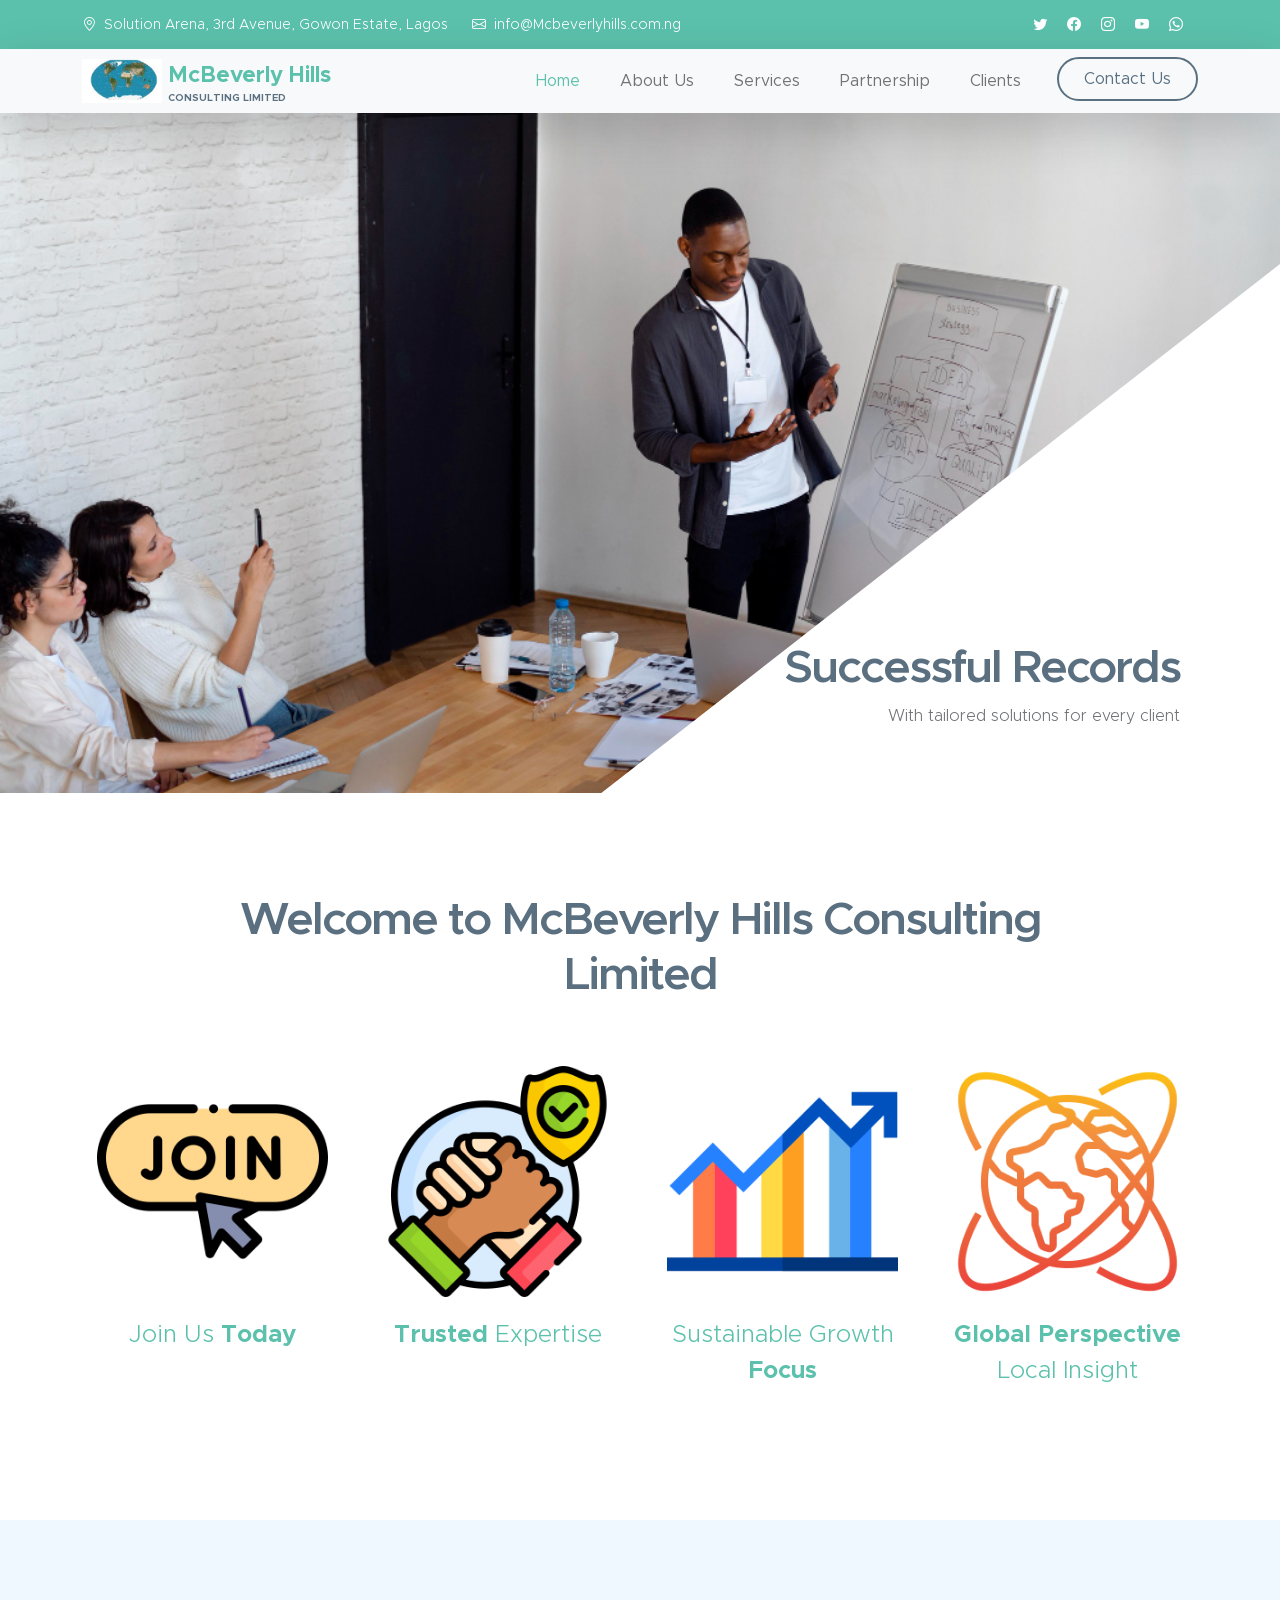
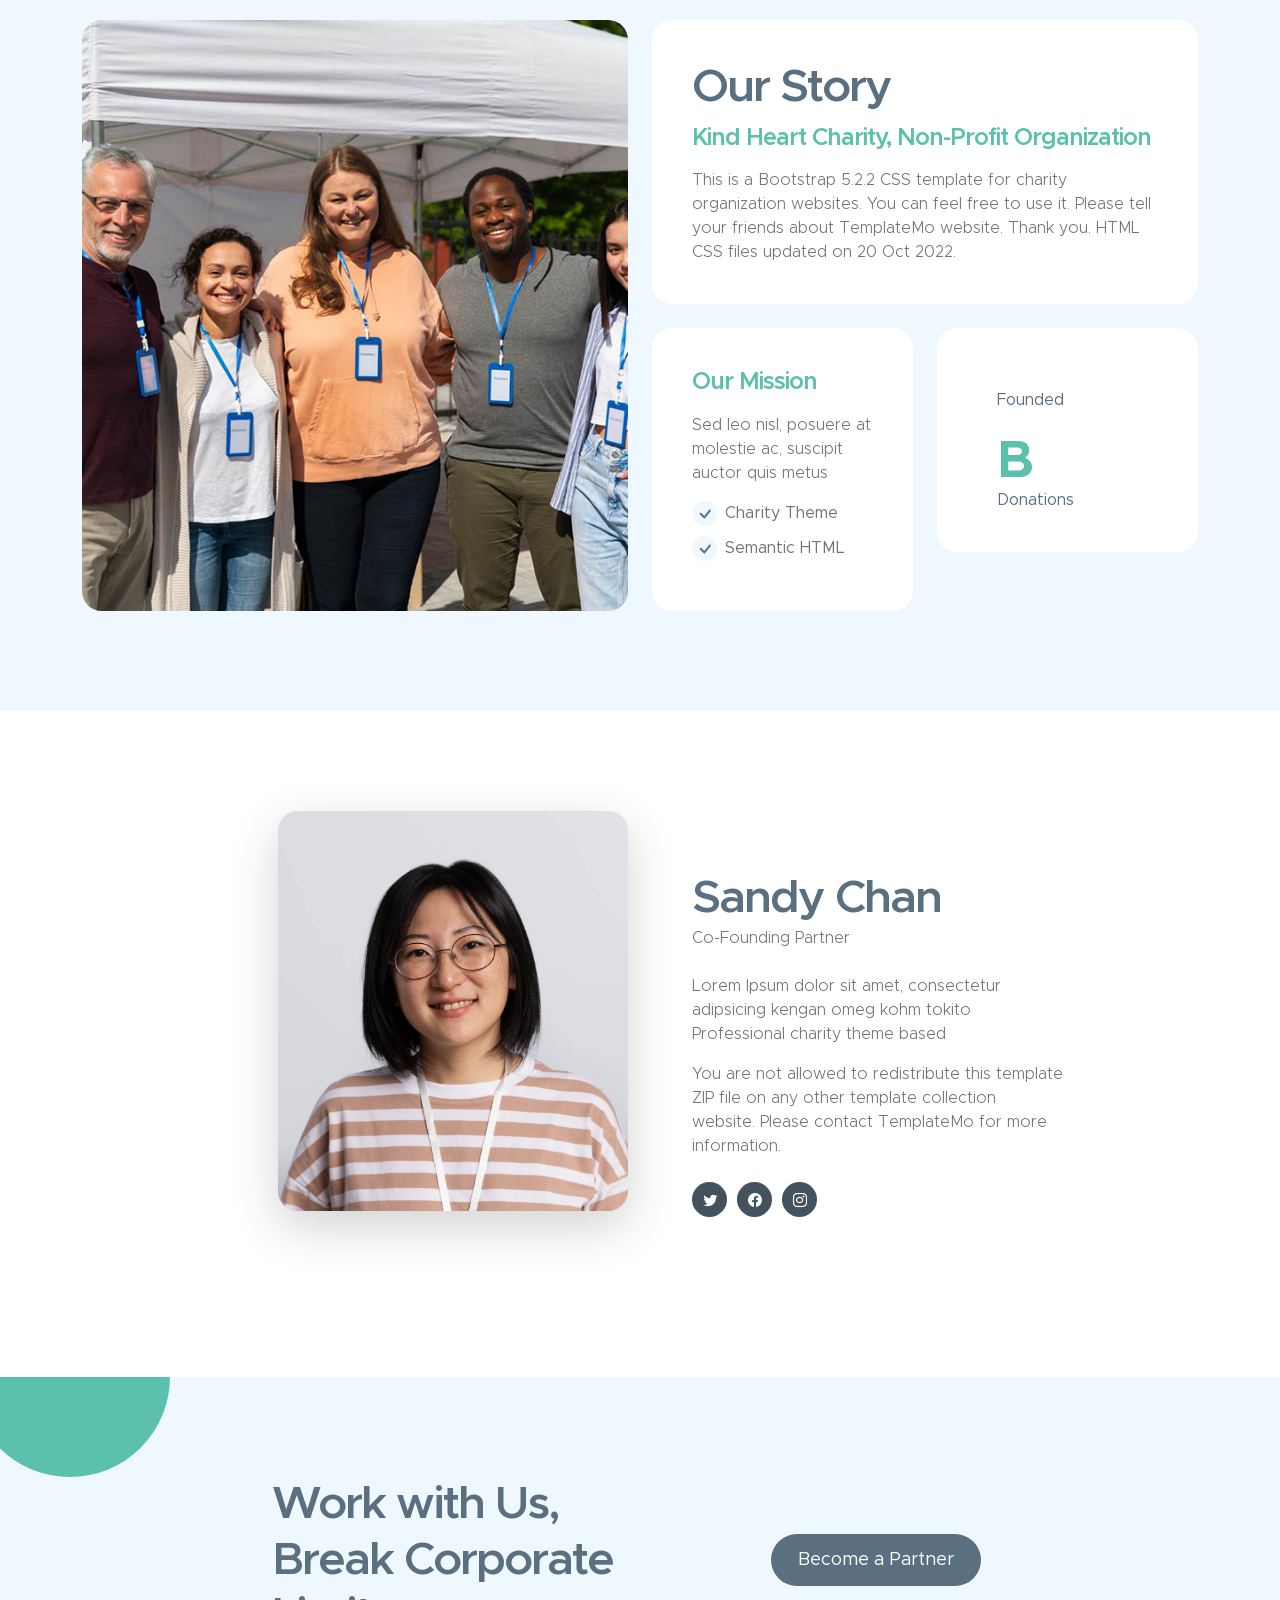
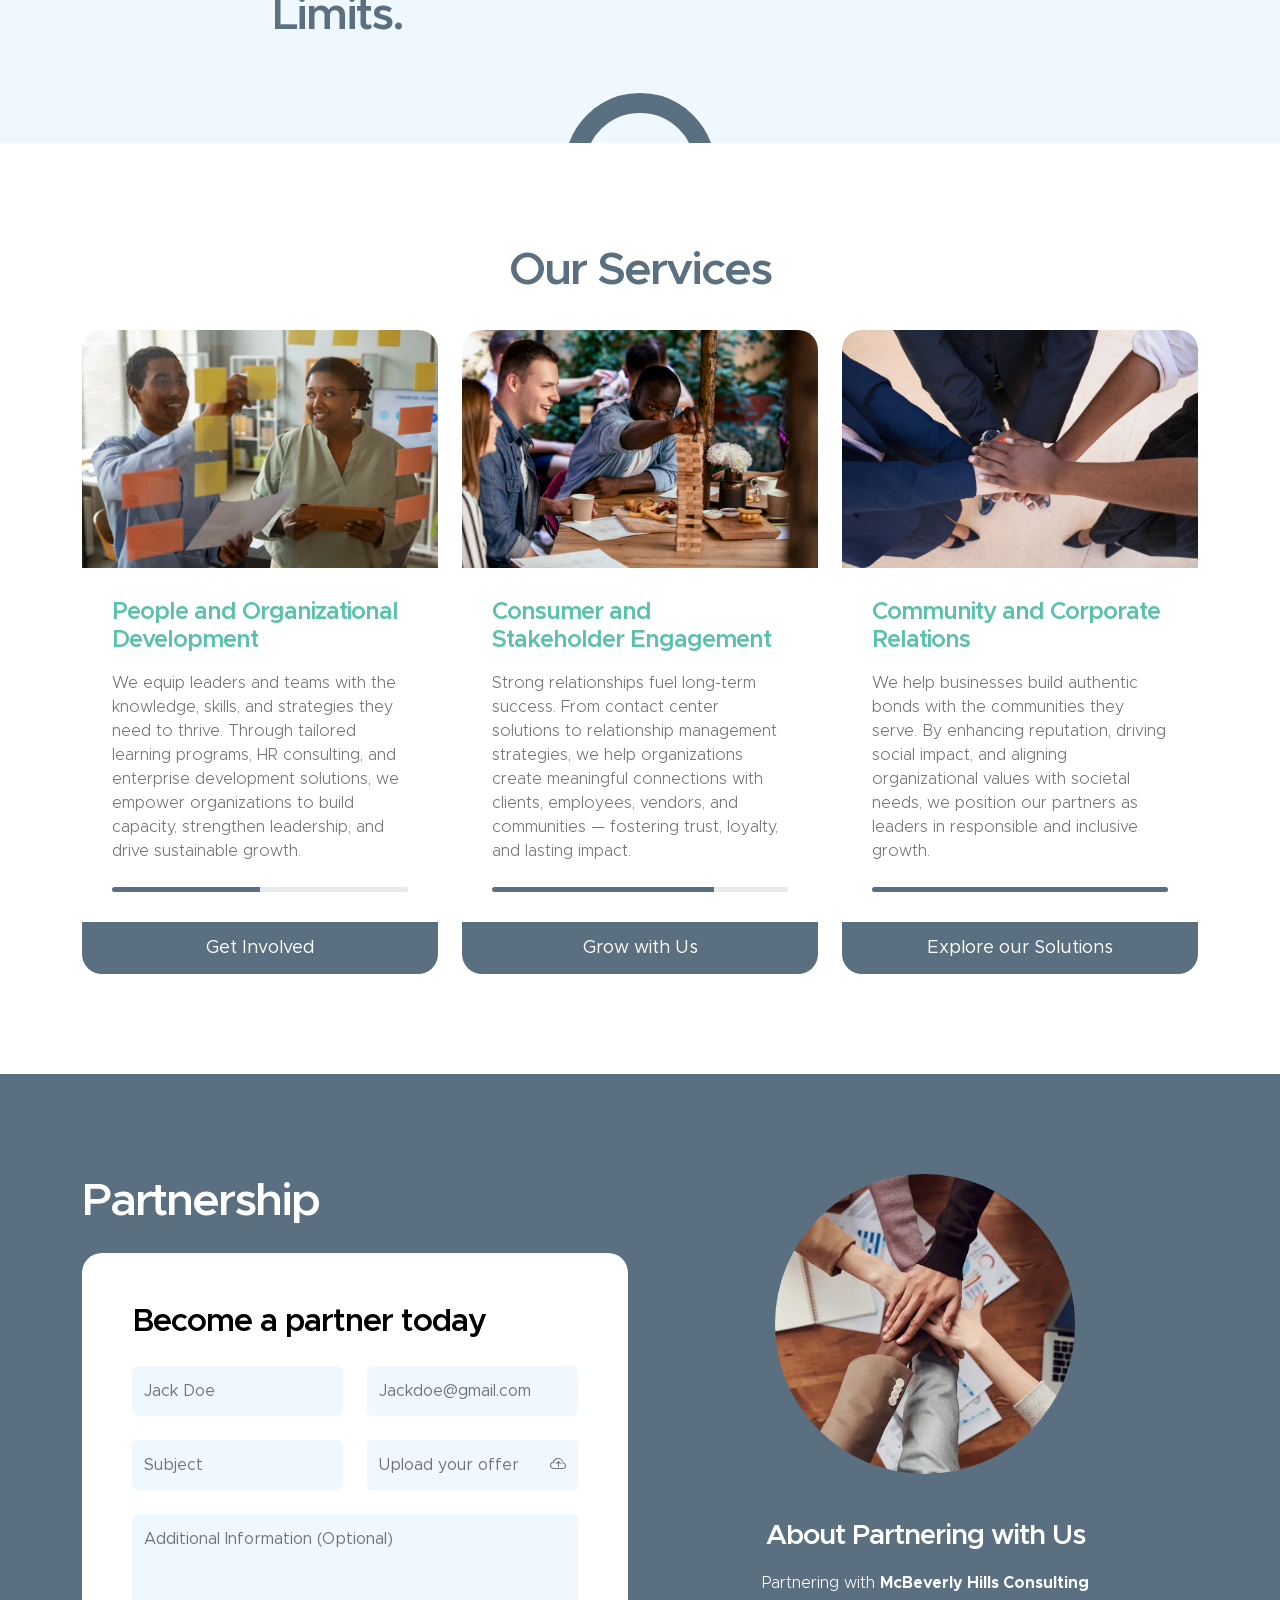
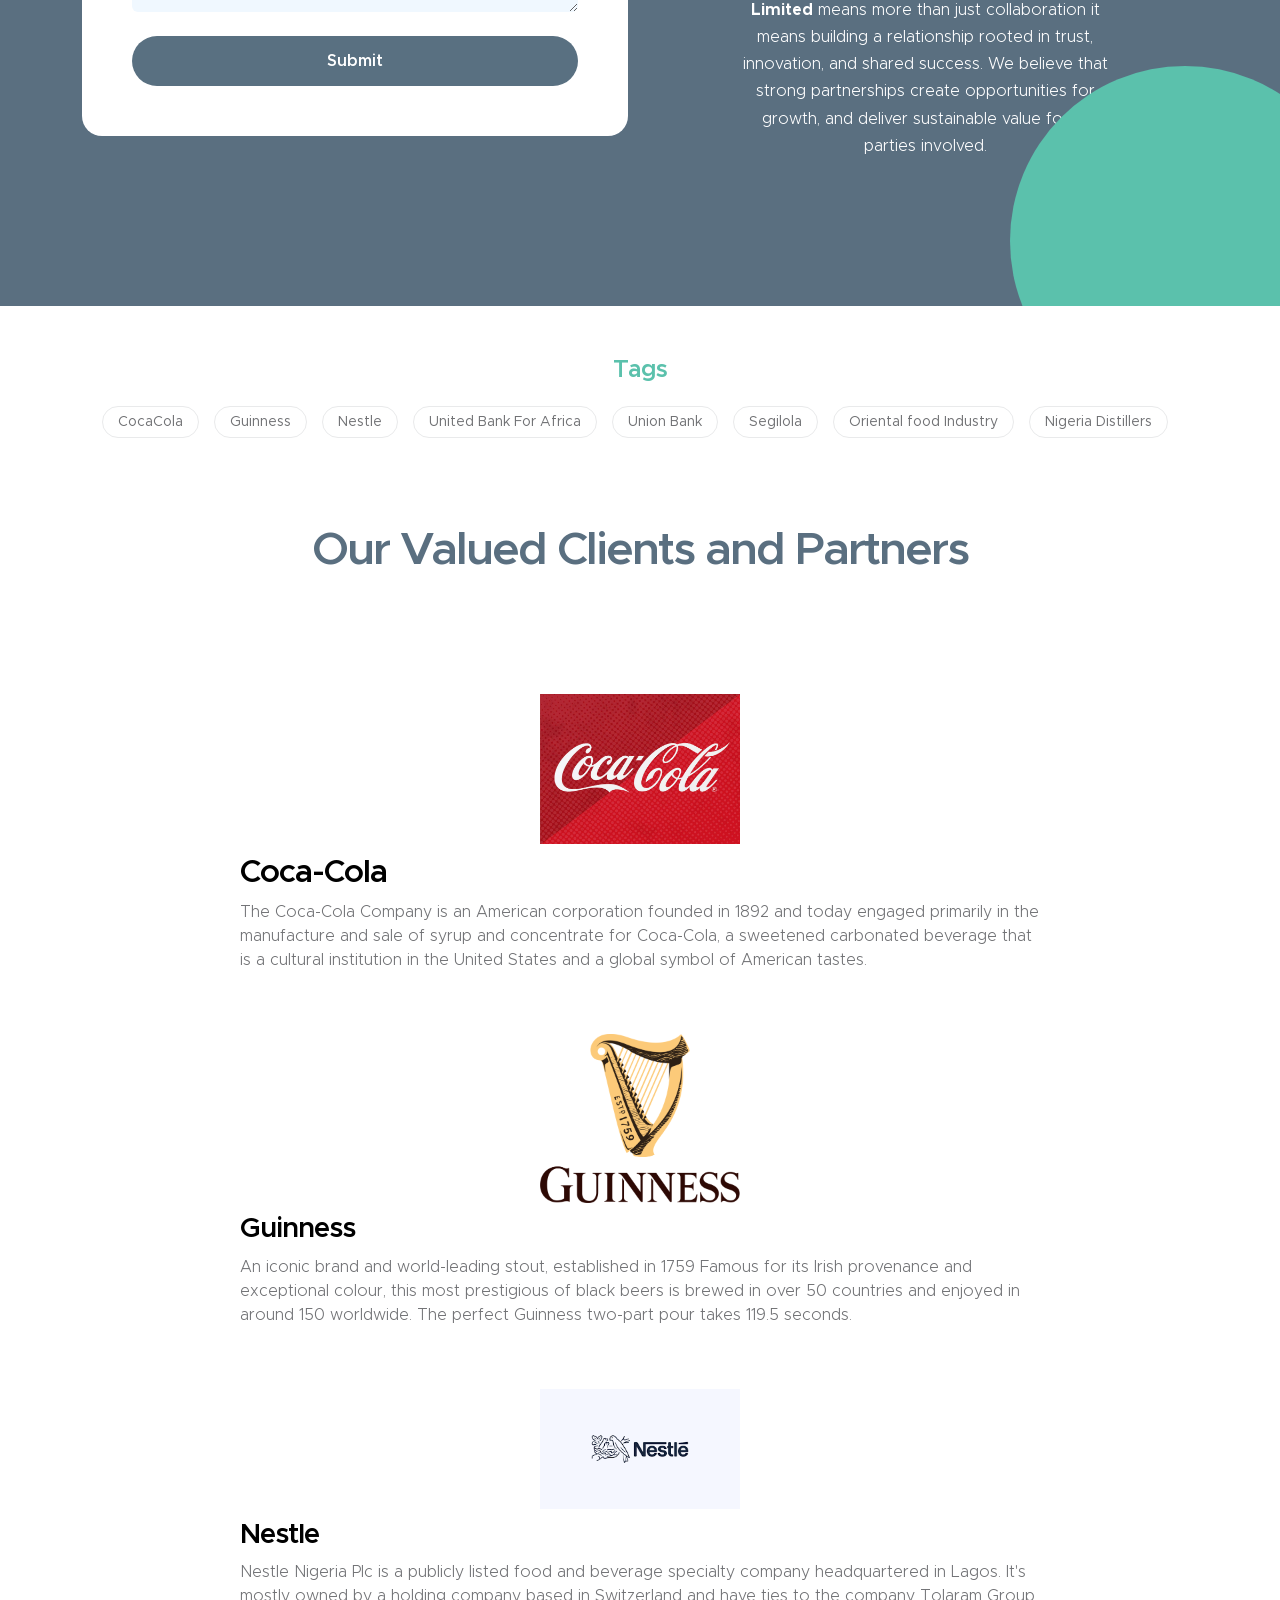
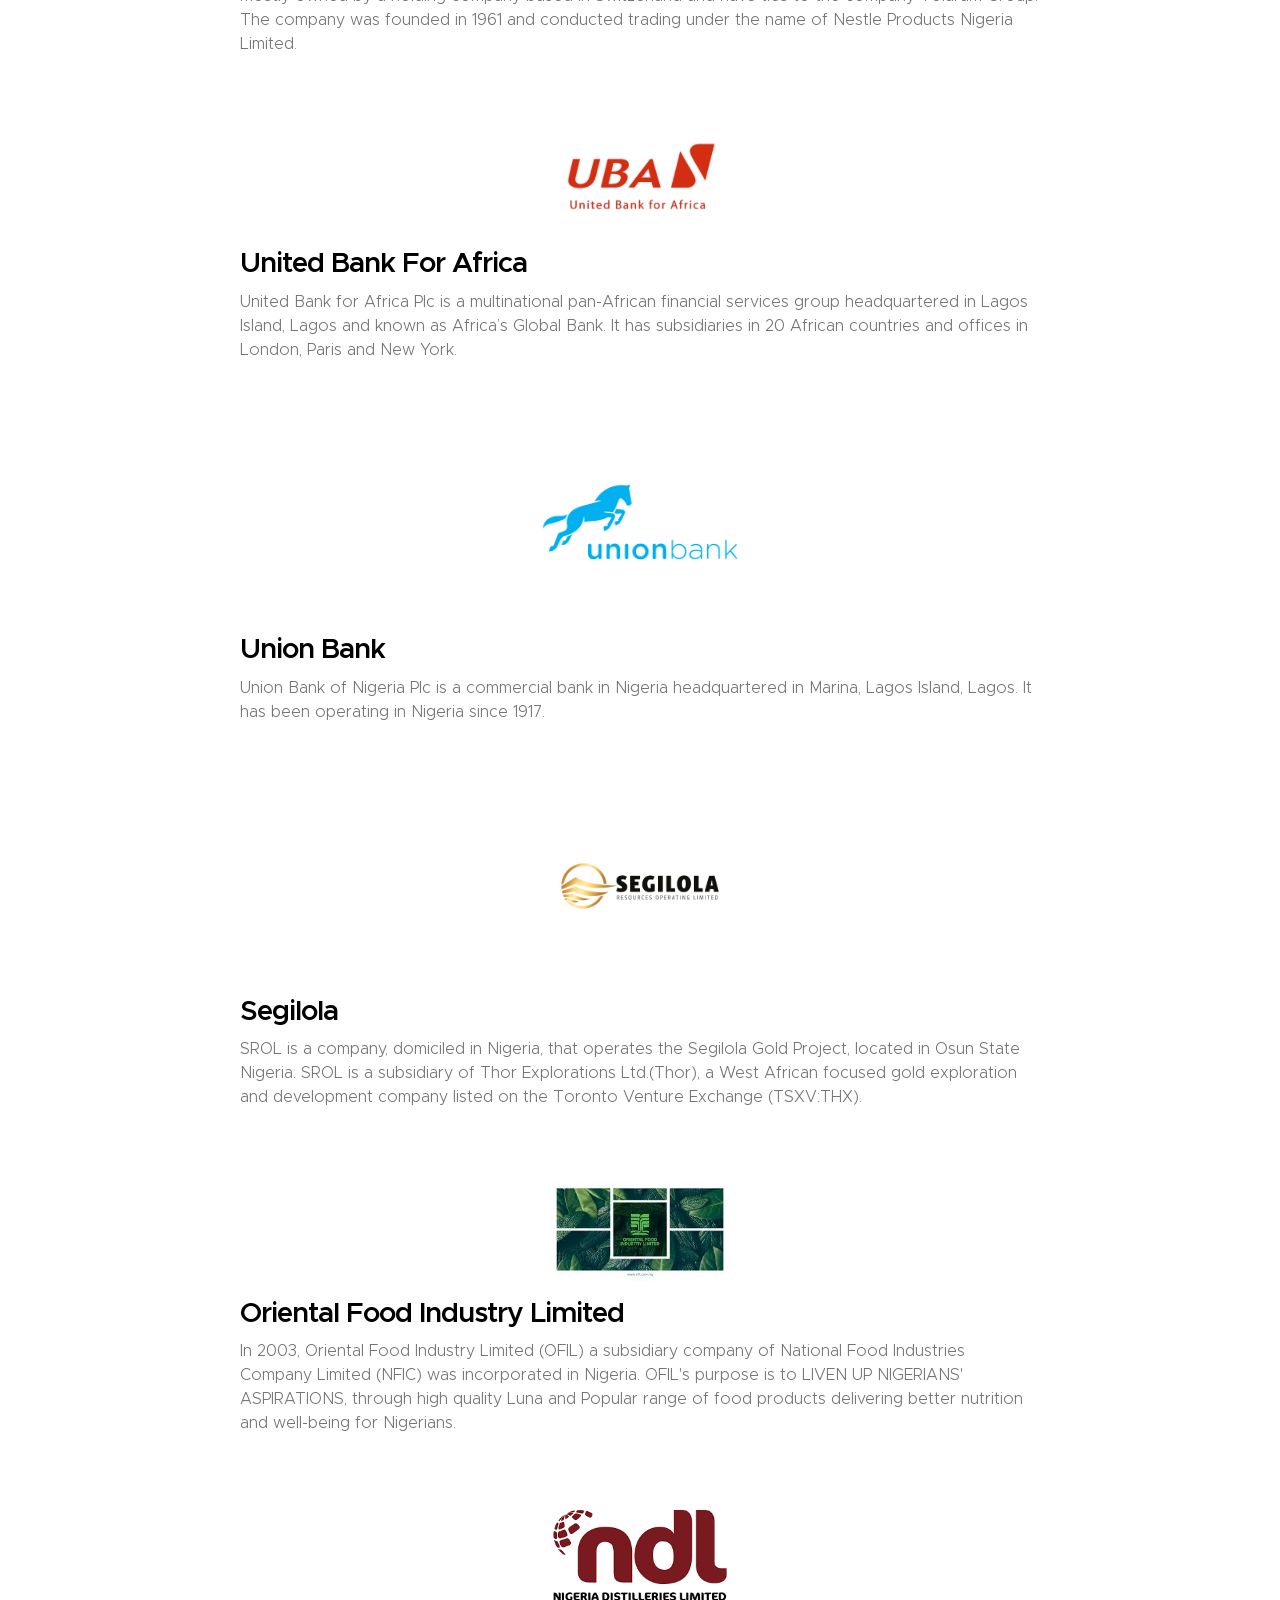
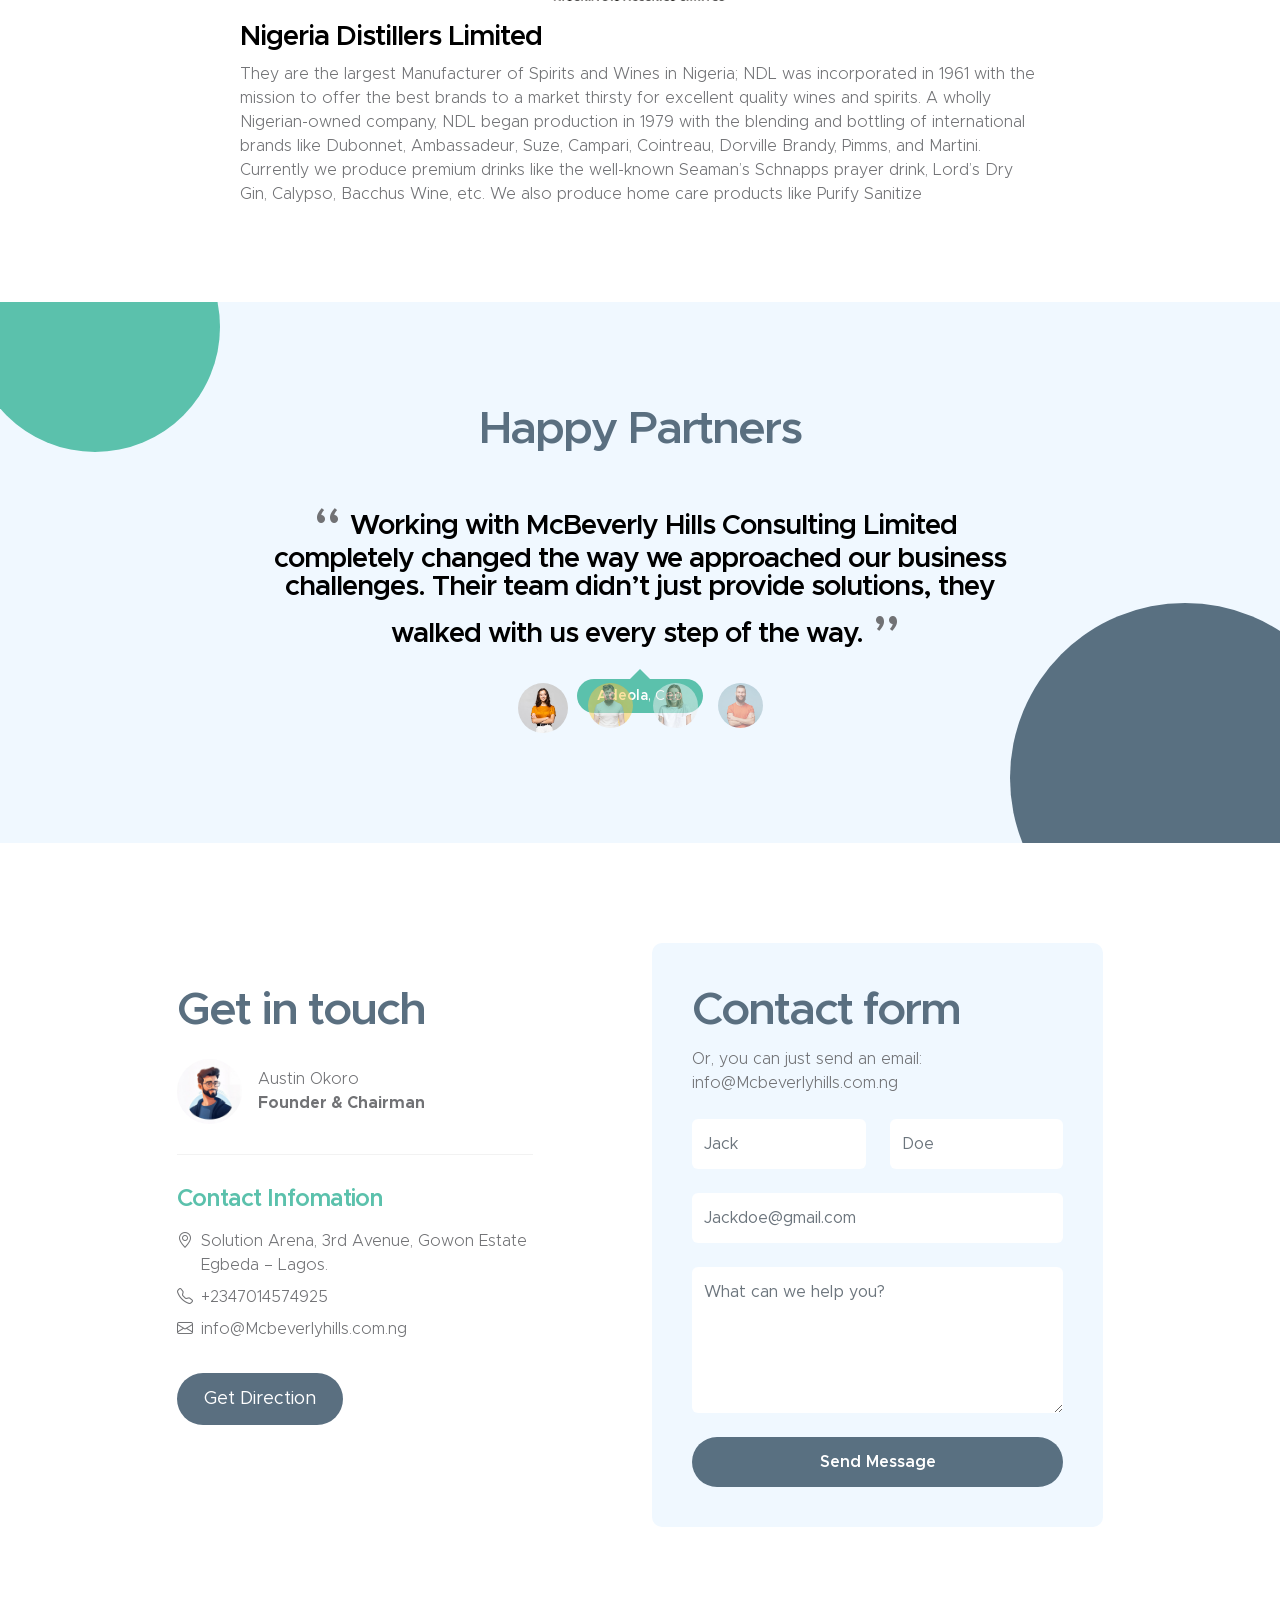
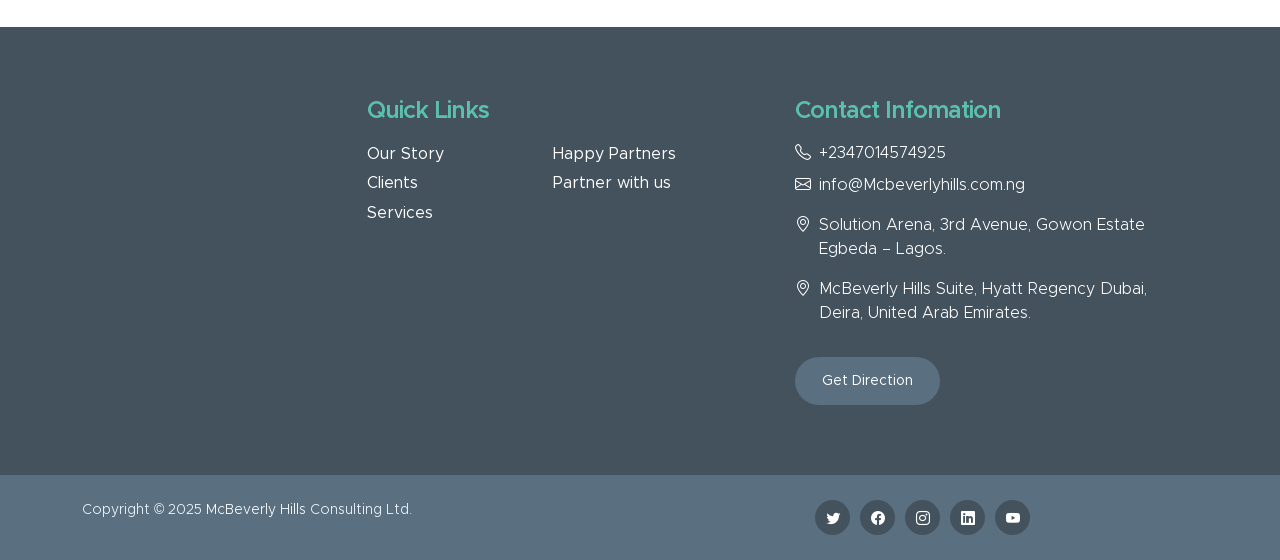
==== index.html @ f66fda0f "Initial commit" ====
<!doctype html>
<html lang="en">
    <head>
        <meta charset="utf-8">
        <meta name="viewport" content="width=device-width, initial-scale=1">

        <meta name="description" content="">
        <meta name="author" content="">

        <title>McBeverly Hills</title>

        <!-- CSS FILES -->        
        <link href="css/bootstrap.min.css" rel="stylesheet">

        <link href="css/bootstrap-icons.css" rel="stylesheet">

        <link href="css/templatemo-kind-heart-charity.css" rel="stylesheet">
<!--

TemplateMo 581 Kind Heart Charity

https://templatemo.com/tm-581-kind-heart-charity

-->

    </head>
    
    <body id="section_1">

        <header class="site-header">
            <div class="container">
                <div class="row">
                    
                    <div class="col-lg-8 col-12 d-flex flex-wrap">
                        <p class="d-flex me-4 mb-0">
                            <i class="bi-geo-alt me-2"></i>
                            Solution Arena, 3rd Avenue, Gowon Estate, Lagos
                        </p>

                        <p class="d-flex mb-0">
                            <i class="bi-envelope me-2"></i>

                            <a href="mailto:info@company.com">
                                info@Mcbeverlyhills.com.ng
                            </a>
                        </p>
                    </div>

                    <div class="col-lg-3 col-12 ms-auto d-lg-block d-none">
                        <ul class="social-icon">
                            <li class="social-icon-item">
                                <a href="#" class="social-icon-link bi-twitter"></a>
                            </li>

                            <li class="social-icon-item">
                                <a href="#" class="social-icon-link bi-facebook"></a>
                            </li>

                            <li class="social-icon-item">
                                <a href="#" class="social-icon-link bi-instagram"></a>
                            </li>

                            <li class="social-icon-item">
                                <a href="#" class="social-icon-link bi-youtube"></a>
                            </li>

                            <li class="social-icon-item">
                                <a href="#" class="social-icon-link bi-whatsapp"></a>
                            </li>
                        </ul>
                    </div>

                </div>
            </div>
        </header>

        <nav class="navbar navbar-expand-lg bg-light shadow-lg">
            <div class="container">
                <a class="navbar-brand" href="index.html">
                    <img src="images/companylogo.PNG" class="logo img-fluid" alt="McBeverly Hills">
                    <span>
                        McBeverly Hills 
                        <small>Consulting Limited</small>
                    </span>
                </a>

                <button class="navbar-toggler" type="button" data-bs-toggle="collapse" data-bs-target="#navbarNav" aria-controls="navbarNav" aria-expanded="false" aria-label="Toggle navigation">
                    <span class="navbar-toggler-icon"></span>
                </button>

                <div class="collapse navbar-collapse" id="navbarNav">
                    <ul class="navbar-nav ms-auto">
                        <li class="nav-item">
                            <a class="nav-link click-scroll" href="#top">Home</a>
                        </li>

                        <li class="nav-item">
                            <a class="nav-link click-scroll" href="#section_2">About Us</a>
                        </li>

                        <li class="nav-item">
                            <a class="nav-link click-scroll" href="#section_3">Services</a>
                        </li>

                        <li class="nav-item">
                            <a class="nav-link click-scroll" href="#section_4">Partnership</a>
                        </li>

                        <!-- <li class="nav-item dropdown">
                            <a class="nav-link click-scroll dropdown-toggle" href="#section_5" id="navbarLightDropdownMenuLink" role="button" data-bs-toggle="dropdown" aria-expanded="false">News</a>

                            <ul class="dropdown-menu dropdown-menu-light" aria-labelledby="navbarLightDropdownMenuLink">
                                <li><a class="dropdown-item" href="news.html">News Listing</a></li>

                                <li><a class="dropdown-item" href="news-detail.html">News Detail</a></li>
                            </ul>
                        </li> -->

                        <li class="nav-item">
                            <a class="nav-link click-scroll" href="#section_5">Clients</a>
                        </li>

                        <li class="nav-item ms-3">
                            <a class="nav-link custom-btn custom-border-btn btn" href="#section_6">Contact Us</a>
                        </li>
                    </ul>
                </div>
            </div>
        </nav>

        <main>

            <section class="hero-section hero-section-full-height">
                <div class="container-fluid">
                    <div class="row">

                        <div class="col-lg-12 col-12 p-0">
                            <div id="hero-slide" class="carousel carousel-fade slide" data-bs-ride="carousel">
                                <div class="carousel-inner">
                                    <div class="carousel-item active">
                                        <img src="images/slide/2148911837 (1).jpg" class="carousel-image img-fluid" alt="...">
                                        
                                        <div class="carousel-caption d-flex flex-column justify-content-end">
                                            <h2>Successful Records</h2>
                                            
                                            <p>With tailored solutions for every client</p>
                                        </div>
                                    </div>

                                    <div class="carousel-item">
                                        <img src="images/slide/2149034608.jpg" class="carousel-image img-fluid" alt="...">
                                        
                                        <div class="carousel-caption d-flex flex-column justify-content-end">
                                            <h2>Value Creation</h2>
                                            
                                            <p>Long Term Value Essentiability</p>
                                        </div>
                                    </div>

                                    <div class="carousel-item">
                                        <img src="images/slide/84917 (1).jpg" class="carousel-image img-fluid" alt="...">
                                        
                                        <div class="carousel-caption d-flex flex-column justify-content-end">
                                            <h1>Innovative</h1>
                                            
                                            <p>Commitment to Innovation and Excellence</p>
                                        </div>
                                    </div>
                                </div>

                                <button class="carousel-control-prev" type="button" data-bs-target="#hero-slide" data-bs-slide="prev">
                                    <span class="carousel-control-prev-icon" aria-hidden="true"></span>
                                    <span class="visually-hidden">Previous</span>
                                </button>

                                <button class="carousel-control-next" type="button" data-bs-target="#hero-slide" data-bs-slide="next">
                                    <span class="carousel-control-next-icon" aria-hidden="true"></span>
                                    <span class="visually-hidden">Next</span>
                                </button>
                            </div>
                        </div>

                    </div>
                </div>
            </section>


            <section class="section-padding">
                <div class="container">
                    <div class="row">

                        <div class="col-lg-10 col-12 text-center mx-auto">
                            <h2 class="mb-5">Welcome to McBeverly Hills Consulting Limited</h2>
                        </div>

                        <div class="col-lg-3 col-md-6 col-12 mb-4 mb-lg-0">
                            <div class="featured-block d-flex justify-content-center align-items-center">
                                <a href="#section_4" class="d-block">
                                    <img src="images/icons/join.png" class="featured-block-image img-fluid" alt="">

                                    <p class="featured-block-text">Join Us <strong>Today</strong></p>
                                </a>
                            </div>
                        </div>

                        <div class="col-lg-3 col-md-6 col-12 mb-4 mb-lg-0 mb-md-4">
                            <div class="featured-block d-flex justify-content-center align-items-center">
                                <a href="#section_4" class="d-block">
                                    <img src="images/icons/trust2.png" class="featured-block-image img-fluid" alt="">

                                    <p class="featured-block-text"><strong>Trusted</strong> Expertise</p>
                                </a>
                            </div>
                        </div>

                        <div class="col-lg-3 col-md-6 col-12 mb-4 mb-lg-0 mb-md-4">
                            <div class="featured-block d-flex justify-content-center align-items-center">
                                <a href="#section_4" class="d-block">
                                    <img src="images/icons/growth2.png" class="featured-block-image img-fluid" alt="">

                                    <p class="featured-block-text">Sustainable Growth<strong> Focus</strong></p>
                                </a>
                            </div>
                        </div>

                        <div class="col-lg-3 col-md-6 col-12 mb-4 mb-lg-0">
                            <div class="featured-block d-flex justify-content-center align-items-center">
                                <a href="#section_4" class="d-block">
                                    <img src="images/icons/global.png" class="featured-block-image img-fluid" alt="">

                                    <p class="featured-block-text"><strong>Global Perspective</strong> Local Insight</p>
                                </a>
                            </div>
                        </div>

                    </div>
                </div>
            </section>

            <section class="section-padding section-bg" id="section_2">
                <div class="container">
                    <div class="row">

                        <div class="col-lg-6 col-12 mb-5 mb-lg-0">
                            <img src="images/group-people-volunteering-foodbank-poor-people.jpg" class="custom-text-box-image img-fluid" alt="">
                        </div>

                        <div class="col-lg-6 col-12">
                            <div class="custom-text-box">
                                <h2 class="mb-2">Our Story</h2>

                                <h5 class="mb-3">Kind Heart Charity, Non-Profit Organization</h5>

                                <p class="mb-0">This is a Bootstrap 5.2.2 CSS template for charity organization websites. You can feel free to use it. Please tell your friends about TemplateMo website. Thank you. HTML CSS files updated on 20 Oct 2022.</p>
                            </div>
                            
                            <div class="row">
                                <div class="col-lg-6 col-md-6 col-12">
                                    <div class="custom-text-box mb-lg-0">
                                        <h5 class="mb-3">Our Mission</h5>

                                        <p>Sed leo nisl, posuere at molestie ac, suscipit auctor quis metus</p>

                                        <ul class="custom-list mt-2">
                                            <li class="custom-list-item d-flex">
                                                <i class="bi-check custom-text-box-icon me-2"></i>
                                                Charity Theme
                                            </li>

                                            <li class="custom-list-item d-flex">
                                                <i class="bi-check custom-text-box-icon me-2"></i>
                                                Semantic HTML
                                            </li>
                                        </ul>
                                    </div>
                                </div>

                                <div class="col-lg-6 col-md-6 col-12">
                                    <div class="custom-text-box d-flex flex-wrap d-lg-block mb-lg-0">
                                        <div class="counter-thumb"> 
                                            <div class="d-flex">
                                                <span class="counter-number" data-from="1" data-to="2009" data-speed="1000"></span>
                                                <span class="counter-number-text"></span>
                                            </div>

                                            <span class="counter-text">Founded</span>
                                        </div> 

                                        <div class="counter-thumb mt-4"> 
                                            <div class="d-flex">
                                                <span class="counter-number" data-from="1" data-to="120" data-speed="1000"></span>
                                                <span class="counter-number-text">B</span>
                                            </div>

                                            <span class="counter-text">Donations</span>
                                        </div> 
                                    </div>
                                </div>
                            </div>
                        </div>

                    </div>
                </div>
            </section>


            <section class="about-section section-padding">
                <div class="container">
                    <div class="row">

                        <div class="col-lg-6 col-md-5 col-12">
                            <img src="images/portrait-volunteer-who-organized-donations-charity.jpg" class="about-image ms-lg-auto bg-light shadow-lg img-fluid" alt="">
                        </div>

                        <div class="col-lg-5 col-md-7 col-12">
                            <div class="custom-text-block">
                                <h2 class="mb-0">Sandy Chan</h2>

                                <p class="text-muted mb-lg-4 mb-md-4">Co-Founding Partner</p>

                                <p>Lorem Ipsum dolor sit amet, consectetur adipsicing kengan omeg kohm tokito Professional charity theme based</p>

                                <p>You are not allowed to redistribute this template ZIP file on any other template collection website. Please contact TemplateMo for more information.</p>

                                <ul class="social-icon mt-4">
                                    <li class="social-icon-item">
                                        <a href="#" class="social-icon-link bi-twitter"></a>
                                    </li>

                                    <li class="social-icon-item">
                                        <a href="#" class="social-icon-link bi-facebook"></a>
                                    </li>

                                    <li class="social-icon-item">
                                        <a href="#" class="social-icon-link bi-instagram"></a>
                                    </li>
                                </ul>
                            </div>
                        </div>

                    </div>
                </div>
            </section>

            <section class="cta-section section-padding section-bg">
                <div class="container">
                    <div class="row justify-content-center align-items-center">

                        <div class="col-lg-5 col-12 ms-auto">
                            <h2 class="mb-0">Work with Us, <br> Break Corporate Limits.</h2>
                        </div>

                        <div class="col-lg-5 col-12">
                            <a href="#" class="me-4"></a>

                            <a href="#section_4" class="custom-btn btn smoothscroll">Become a Partner</a>
                        </div>

                    </div>
                </div>
            </section>


            <section class="section-padding" id="section_3">
                <div class="container">
                    <div class="row">

                        <div class="col-lg-12 col-12 text-center mb-4">
                            <h2>Our Services</h2>
                        </div>

                        <div class="col-lg-4 col-md-6 col-12 mb-4 mb-lg-0">
                            <div class="custom-block-wrap">
                                <img src="images/causes/community.jpg" class="custom-block-image img-fluid" alt="">

                                <div class="custom-block">
                                    <div class="custom-block-body">
                                        <h5 class="mb-3">People and Organizational Development</h5>

                                        <p>We equip leaders and teams with the knowledge, skills, and strategies they need to thrive. Through tailored learning programs, HR consulting, and enterprise development solutions, we empower organizations to build capacity, strengthen leadership, and drive sustainable growth.</p>

                                        <div class="progress mt-4">
                                            <div class="progress-bar w-50" role="progressbar" aria-valuenow="90" aria-valuemin="0" aria-valuemax="100"></div>
                                        </div>

                                    </div>

                                    <a href="#section_4" class="custom-btn btn">Get Involved</a>
                                </div>
                            </div>
                        </div>

                        <div class="col-lg-4 col-md-6 col-12 mb-4 mb-lg-0">
                            <div class="custom-block-wrap">
                                <img src="images/causes/connect.jpg" class="custom-block-image img-fluid" alt="">

                                <div class="custom-block">
                                    <div class="custom-block-body">
                                        <h5 class="mb-3">Consumer and Stakeholder Engagement</h5>

                                        <p>Strong relationships fuel long-term success. From contact center solutions to relationship management strategies, we help organizations create meaningful connections with clients, employees, vendors, and communities — fostering trust, loyalty, and lasting impact.</p>

                                        <div class="progress mt-4">
                                            <div class="progress-bar w-75" role="progressbar" aria-valuenow="90" aria-valuemin="0" aria-valuemax="100"></div>
                                        </div>

                                    </div>

                                    <a href="#section_4" class="custom-btn btn">Grow with Us</a>
                                </div>
                            </div>
                        </div>

                        <div class="col-lg-4 col-md-6 col-12">
                            <div class="custom-block-wrap">
                                <img src="images/causes/20464.jpg" class="custom-block-image img-fluid" alt="">

                                <div class="custom-block">
                                    <div class="custom-block-body">
                                        <h5 class="mb-3">Community and Corporate Relations</h5>

                                        <p>We help businesses build authentic bonds with the communities they serve. By enhancing reputation, driving social impact, and aligning organizational values with societal needs, we position our partners as leaders in responsible and inclusive growth.</p>

                                        <div class="progress mt-4">
                                            <div class="progress-bar w-100" role="progressbar" aria-valuenow="100" aria-valuemin="0" aria-valuemax="100"></div>
                                        </div>

                                        </div>

                                    <a href="#section_4" class="custom-btn btn">Explore our Solutions</a>
                                </div>
                            </div>
                        </div>

                    </div>
                </div>
            </section>

            <section class="volunteer-section section-padding" id="section_4">
                <div class="container">
                    <div class="row">

                        <div class="col-lg-6 col-12">
                            <h2 class="text-white mb-4">Partnership</h2>

                            <form class="custom-form volunteer-form mb-5 mb-lg-0" action="#" method="post" role="form">
                                <h3 class="mb-4">Become a partner today</h3>

                                <div class="row">
                                    <div class="col-lg-6 col-12">
                                        <input type="text" name="volunteer-name" id="volunteer-name" class="form-control" placeholder="Jack Doe" required>
                                    </div>

                                    <div class="col-lg-6 col-12">    
                                        <input type="email" name="volunteer-email" id="volunteer-email" pattern="[^ @]*@[^ @]*" class="form-control" placeholder="Jackdoe@gmail.com" required>
                                    </div>

                                    <div class="col-lg-6 col-12">
                                        <input type="text" name="volunteer-subject" id="volunteer-subject" class="form-control" placeholder="Subject" required>
                                    </div>

                                    <div class="col-lg-6 col-12">
                                        <div class="input-group input-group-file">
                                            <input type="file" class="form-control" id="inputGroupFile02">
                                            
                                            <label class="input-group-text" for="inputGroupFile02">Upload your offer</label>

                                            <i class="bi-cloud-arrow-up ms-auto"></i>
                                        </div>
                                    </div>
                                </div>

                                <textarea name="volunteer-message" rows="3" class="form-control" id="volunteer-message" placeholder="Additional Information (Optional)"></textarea>

                                <button type="submit" class="form-control">Submit</button>
                            </form>
                        </div>

                        <div class="col-lg-6 col-12">
                            <img src="images/partner2.webp" class="volunteer-image img-fluid" alt="">

                            <div class="custom-block-body text-center">
                                <h4 class="text-white mt-lg-3 mb-lg-3">About Partnering with Us</h4>

                                <p class="text-white">Partnering with <strong>McBeverly Hills Consulting Limited</strong> means more than just collaboration it means building a relationship rooted in trust, innovation, and shared success. We believe that strong partnerships create opportunities for growth, and deliver sustainable value for all parties involved.</p>
                            </div>
                        </div>

                    </div>
                </div>
            </section>

            <section class="news-section section-padding section5Target" id="section_5">
                <div class="container">
                    <div class="tags-block">
                        <h5 class="mb-3">Tags</h5>

                        <a href="#01" class="tags-block-link">
                            CocaCola
                        </a>

                        <a href="#02" class="tags-block-link">
                            Guinness
                        </a>

                        <a href="#03" class="tags-block-link">
                            Nestle
                        </a>

                        <a href="#04" class="tags-block-link">
                            United Bank For Africa
                        </a>

                        <a href="#05" class="tags-block-link">
                            Union Bank
                        </a>

                        <a href="#06" class="tags-block-link">
                            Segilola
                        </a>

                        <a href="#07" class="tags-block-link">
                            Oriental food Industry
                        </a>

                        <a href="#08" class="tags-block-link">
                            Nigeria Distillers
                        </a>
                    </div>

                   
                </div>

                    <div class="row rowTarget">

                        <div class="col-lg-12 col-12 mb-5 rowTarget" >
                            <h2>Our Valued Clients and Partners</h2>
                        </div>

                        <div class="col-lg-7 col-12 rowTarget">
                            <div class="news-block blockTarget">
                                <div class="news-block-top">
                                    <a href="" id="01">
                                        <img src="images/news/cocacola2.jpg" class="news-image img-fluid targetImg" alt="">
                                    </a>

                                </div>

                                <div class="news-block-info">
                                   
                                    <div class="news-block-title mb-2">
                                        <h3><a href="" class="news-block-title-link">Coca-Cola</a></h3>
                                    </div>

                                    <div class="news-block-body">
                                        <p>The Coca-Cola Company is an American corporation founded in 1892 and today engaged primarily in the manufacture and sale of syrup and concentrate for Coca-Cola, a sweetened carbonated beverage that is a cultural institution in the United States and a global symbol of American tastes.</p>
                                    </div>
                                </div>
                            </div>

                            <div class="news-block mt-3 blockTarget">
                                <div class="news-block-top">
                                    <a href="" id="02">
                                        <img src="images/news/guinness.png" class="news-image img-fluid targetImg" alt="">
                                    </a>

                                    
                                </div>

                                <div class="news-block-info">
                                    <div class="news-block-title mb-2">
                                        <h4><a href="" class="news-block-title-link">Guinness</a></h4>
                                    </div>

                                    <div class="news-block-body">
                                        <p>An iconic brand and world-leading stout, established in 1759
                                            Famous for its Irish provenance and exceptional colour, this most prestigious of black beers is brewed in over 50 countries and enjoyed in around 150 worldwide. The perfect Guinness two-part pour takes 119.5 seconds.</p>
                                    </div>
                                </div>
                            </div>

                            <div class="news-block mt-3 blockTarget">
                                <div class="news-block-top">
                                    <a href="" id="03">
                                        <img src="images/news/nestle.png" class="news-image img-fluid targetImg" alt="">
                                    </a>

                                    
                                </div>

                                <div class="news-block-info">
                                    <div class="news-block-title mb-2">
                                        <h4><a href="" class="news-block-title-link">Nestle</a></h4>
                                    </div>

                                    <div class="news-block-body">
                                        <p>Nestle Nigeria Plc is a publicly listed food and beverage specialty company headquartered in Lagos. It's mostly owned by a holding company based in Switzerland and have ties to the company Tolaram Group. The company was founded in 1961 and conducted trading under the name of Nestle Products Nigeria Limited.</p>
                                    </div>
                                </div>
                            </div>
                            
                            <div class="news-block mt-3 blockTarget">
                                <div class="news-block-top">
                                    <a href="" id="04">
                                        <img src="images/news/uba.gif" class="news-image img-fluid targetImg" alt="">
                                    </a>

                                    
                                </div>

                                <div class="news-block-info">
                                    <div class="news-block-title mb-2">
                                        <h4><a href="" class="news-block-title-link">United Bank For Africa</a></h4>
                                    </div>

                                    <div class="news-block-body">
                                        <p>United Bank for Africa Plc is a multinational pan-African financial services group headquartered in Lagos Island, Lagos and known as Africa’s Global Bank. It has subsidiaries in 20 African countries and offices in London, Paris and New York.</p>
                                    </div>
                                </div>
                            </div>
                            <div class="news-block mt-3 blockTarget">
                                <div class="news-block-top">
                                    <a href="" id="05">
                                        <img src="images/news/unionbank.png" class="news-image img-fluid targetImg" alt="">
                                    </a>

                                    
                                </div>

                                <div class="news-block-info">
                                    <div class="news-block-title mb-2">
                                        <h4><a href="" class="news-block-title-link">Union Bank</a></h4>
                                    </div>

                                    <div class="news-block-body">
                                        <p>Union Bank of Nigeria Plc is a commercial bank in Nigeria headquartered in Marina, Lagos Island, Lagos. It has been operating in Nigeria since 1917.</p>
                                    </div>
                                </div>
                            </div>
                            <div class="news-block mt-3 blockTarget">
                                <div class="news-block-top">
                                    <a href="" id="06">
                                        <img src="images/news/segilola.jpg" class="news-image img-fluid targetImg" alt="">
                                    </a>

                                    
                                </div>

                                <div class="news-block-info">
                                    <div class="news-block-title mb-2">
                                        <h4><a href="" class="news-block-title-link">Segilola</a></h4>
                                    </div>

                                    <div class="news-block-body">
                                        <p>SROL is a company, domiciled in Nigeria, that operates the Segilola Gold Project, located in Osun State Nigeria. SROL is a subsidiary of Thor Explorations Ltd.(Thor), a West African focused gold exploration and development company listed on the Toronto Venture Exchange (TSXV:THX).</p>
                                    </div>
                                </div>
                            </div>
                            <div class="news-block mt-3 blockTarget">
                                <div class="news-block-top">
                                    <a href="" id="07">
                                        <img src="images/news/oriental.jpg" class="news-image img-fluid targetImg" alt="">
                                    </a>

                                    
                                </div>

                                <div class="news-block-info">
                                    <div class="news-block-title mb-2">
                                        <h4><a href="" class="news-block-title-link">Oriental Food Industry Limited</a></h4>
                                    </div>

                                    <div class="news-block-body">
                                        <p>In 2003, Oriental Food Industry Limited (OFIL) a subsidiary company of National Food Industries Company Limited (NFIC) was incorporated in Nigeria. OFIL's purpose is to LIVEN UP NIGERIANS' ASPIRATIONS, through high quality Luna and Popular range of food products delivering better nutrition and well-being for Nigerians.</p>
                                    </div>
                                </div>
                            </div>
                            <div class="news-block mt-3 blockTarget">
                                <div class="news-block-top">
                                    <a href="" id="08">
                                        <img src="images/news/nigeria.png" class="news-image img-fluid targetImg" alt="">
                                    </a>

                                    
                                </div>

                                <div class="news-block-info">
                                    <div class="news-block-title mb-2">
                                        <h4><a href="" class="news-block-title-link">Nigeria Distillers Limited</a></h4>
                                    </div>

                                    <div class="news-block-body">
                                        <p>They are the largest Manufacturer of Spirits and Wines in Nigeria; NDL was incorporated in 1961 with the mission to offer the best brands to a market thirsty for excellent quality wines and spirits. A wholly Nigerian-owned company, NDL began production in 1979 with the blending and bottling of international brands like Dubonnet, Ambassadeur, Suze, Campari, Cointreau, Dorville Brandy, Pimms, and Martini. Currently we produce premium drinks like the well-known Seaman’s Schnapps prayer drink, Lord’s Dry Gin, Calypso, Bacchus Wine, etc. We also produce home care products like Purify Sanitize</p>
                                    </div>
                                </div>
                            </div>
                        </div>

                        <div class="col-lg-4 col-12 mx-auto">
                            
                           
                    </div>
                </div>
            </section>


            <section class="testimonial-section section-padding section-bg" id="section_12">
                <div class="container">
                    <div class="row">

                        <div class="col-lg-8 col-12 mx-auto">
                            <h2 class="mb-lg-3">Happy Partners</h2>
                            
                                <div id="testimonial-carousel" class="carousel carousel-fade slide" data-bs-ride="carousel">

                                    <div class="carousel-inner">
                                        <div class="carousel-item active">
                                           <div class="carousel-caption">
                                                <h4 class="carousel-title">Working with McBeverly Hills Consulting Limited completely changed the way we approached our business challenges. Their team didn’t just provide solutions, they walked with us every step of the way.</h4>

                                                <small class="carousel-name"><span class="carousel-name-title">Adeola</span>, Ceo</small>
                                           </div>
                                        </div>

                                        <div class="carousel-item">
                                            <div class="carousel-caption">
                                                <h4 class="carousel-title">What impressed me most was their genuine interest in our growth. They took time to understand our vision and delivered strategies that actually worked for us.</h4>

                                                <small class="carousel-name"><span class="carousel-name-title">Olawale</span>, Partner</small>
                                            </div>
                                        </div>

                                        <div class="carousel-item">
                                            <div class="carousel-caption">
                                                <h4 class="carousel-title">Professional, reliable, and forward-thinking. Partnering with them gave us the confidence to scale up knowing we had the right support behind us.</h4>

                                                <small class="carousel-name"><span class="carousel-name-title">Amaka</span>, Managing Director</small>
                                            </div>
                                        </div>

                                        <div class="carousel-item">
                                            <div class="carousel-caption">
                                                <h4 class="carousel-title">They don’t treat you like just another client. The team makes you feel like a true partner, and that personal touch made all the difference for us.</h4>

                                                <small class="carousel-name"><span class="carousel-name-title">Tony</span>, Entreprenuer</small>
                                           </div>
                                        </div>

                                          <ol class="carousel-indicators">
                                               <li data-bs-target="#testimonial-carousel" data-bs-slide-to="0" class="active">
                                                    <img src="images/avatar/portrait-beautiful-young-woman-standing-grey-wall.jpg" class="img-fluid rounded-circle avatar-image" alt="avatar">
                                               </li>

                                               <li data-bs-target="#testimonial-carousel" data-bs-slide-to="1" class="">
                                                    <img src="images/avatar/portrait-young-redhead-bearded-male.jpg" class="img-fluid rounded-circle avatar-image" alt="avatar">
                                               </li>

                                               <li data-bs-target="#testimonial-carousel" data-bs-slide-to="2" class="">
                                                    <img src="images/avatar/pretty-blonde-woman-wearing-white-t-shirt.jpg" class="img-fluid rounded-circle avatar-image" alt="avatar">
                                               </li>

                                               <li data-bs-target="#testimonial-carousel" data-bs-slide-to="3" class="">
                                                    <img src="images/avatar/studio-portrait-emotional-happy-funny.jpg" class="img-fluid rounded-circle avatar-image" alt="avatar">
                                               </li>
                                          </ol>

                                 </div>
                            </div>
                        </div>

                    </div>
                </div>
            </section>


            <section class="contact-section section-padding" id="section_6">
                <div class="container">
                    <div class="row">

                        <div class="col-lg-4 col-12 ms-auto mb-5 mb-lg-0">
                            <div class="contact-info-wrap">
                                <h2>Get in touch</h2>

                                <div class="contact-image-wrap d-flex flex-wrap">
                                    <img src="images/avatar/chairman2.jpg" class="img-fluid avatar-image" alt="">

                                    <div class="d-flex flex-column justify-content-center ms-3">
                                        <p class="mb-0">Austin Okoro</p>
                                        <p class="mb-0"><strong>Founder & Chairman</strong></p>
                                    </div>
                                </div>

                                <div class="contact-info">
                                    <h5 class="mb-3">Contact Infomation</h5>

                                    <p class="d-flex mb-2">
                                        <i class="bi-geo-alt me-2"></i>
                                        Solution Arena, 3rd Avenue, Gowon Estate Egbeda – Lagos.
                                    </p>

                                    <p class="d-flex mb-2">
                                        <i class="bi-telephone me-2"></i>

                                        <a href="tel: +2347014574925">
                                            +2347014574925
                                        </a>
                                    </p>

                                    <p class="d-flex">
                                        <i class="bi-envelope me-2"></i>

                                        <a href="mailto:info@yourgmail.com">
                                            info@Mcbeverlyhills.com.ng
                                        </a>
                                    </p>

                                    <a href="https://maps.app.goo.gl/tyZfYaHxUdudHCFf7" class="custom-btn btn mt-3">Get Direction</a>
                                </div>
                            </div>
                        </div>

                        <div class="col-lg-5 col-12 mx-auto">
                            <form class="custom-form contact-form" action="#" method="post" role="form">
                                <h2>Contact form</h2>

                                <p class="mb-4">Or, you can just send an email:
                                    <a href="mailto:info@yourgmail.com">info@Mcbeverlyhills.com.ng</a>
                                </p>
                                <div class="row">
                                    <div class="col-lg-6 col-md-6 col-12">
                                        <input type="text" name="first-name" id="first-name" class="form-control" placeholder="Jack" required>
                                    </div>

                                    <div class="col-lg-6 col-md-6 col-12">
                                        <input type="text" name="last-name" id="last-name" class="form-control" placeholder="Doe" required>
                                    </div>
                                </div>

                                <input type="email" name="email" id="email" pattern="[^ @]*@[^ @]*" class="form-control" placeholder="Jackdoe@gmail.com" required>

                                <textarea name="message" rows="5" class="form-control" id="message" placeholder="What can we help you?"></textarea>

                                <button type="submit" class="form-control">Send Message</button>
                            </form>
                        </div>

                    </div>
                </div>
            </section>
        </main>

        <footer class="site-footer">
            <div class="container">
                <div class="row">
                    <div class="col-lg-3 col-12 mb-4">
                        <img src="" class="logo img-fluid" alt="">
                    </div>

                    <div class="col-lg-4 col-md-6 col-12 mb-4">
                        <h5 class="site-footer-title mb-3">Quick Links</h5>

                        <ul class="footer-menu">
                            <li class="footer-menu-item"><a href="#section_2" class="footer-menu-link">Our Story</a></li>

                            <li class="footer-menu-item"><a href="#section_5" class="footer-menu-link">Clients</a></li>

                            <li class="footer-menu-item"><a href="#section_3" class="footer-menu-link">Services</a></li>

                            <li class="footer-menu-item"><a href="#section_12" class="footer-menu-link">Happy Partners</a></li>

                            <li class="footer-menu-item"><a href="#section_4" class="footer-menu-link">Partner with us</a></li>
                        </ul>
                    </div>

                    <div class="col-lg-4 col-md-6 col-12 mx-auto">
                        <h5 class="site-footer-title mb-3">Contact Infomation</h5>

                        <p class="text-white d-flex mb-2">
                            <i class="bi-telephone me-2"></i>

                            <a href="tel: +2347014574925" class="site-footer-link">
                                +2347014574925
                            </a>
                            
                        </p>

                        <p class="text-white d-flex">
                            <i class="bi-envelope me-2"></i>

                            <a href="mailto:info@yourgmail.com" class="site-footer-link">
                                info@Mcbeverlyhills.com.ng
                            </a>
                        </p>

                        <p class="text-white d-flex mt-3">
                            <i class="bi-geo-alt me-2"></i>
                            Solution Arena, 3rd Avenue, Gowon Estate Egbeda – Lagos.
                        </p>
                        
                        <p class="text-white d-flex mt-3">
                            <i class="bi-geo-alt me-2"></i>
                            McBeverly Hills Suite, Hyatt Regency Dubai, Deira, United Arab Emirates. 
                        </p>

                        <a href="https://maps.app.goo.gl/tyZfYaHxUdudHCFf7" class="custom-btn btn mt-3">Get Direction</a>
                    </div>
                </div>
            </div>

            <div class="site-footer-bottom">
                <div class="container">
                    <div class="row">

                        <div class="col-lg-6 col-md-7 col-12">
                            <p class="copyright-text mb-0">Copyright © 2025 <a href="#">McBeverly Hills</a> Consulting Ltd.
                        	
                            </div>
                        
                        <div class="col-lg-6 col-md-5 col-12 d-flex justify-content-center align-items-center mx-auto">
                            <ul class="social-icon">
                                <li class="social-icon-item">
                                    <a href="#" class="social-icon-link bi-twitter"></a>
                                </li>

                                <li class="social-icon-item">
                                    <a href="#" class="social-icon-link bi-facebook"></a>
                                </li>

                                <li class="social-icon-item">
                                    <a href="#" class="social-icon-link bi-instagram"></a>
                                </li>

                                <li class="social-icon-item">
                                    <a href="#" class="social-icon-link bi-linkedin"></a>
                                </li>

                                <li class="social-icon-item">
                                    <a href="https://youtube.com/templatemo" class="social-icon-link bi-youtube"></a>
                                </li>
                            </ul>
                        </div>
                        
                    </div>
                </div>
            </div>
        </footer>

        <!-- JAVASCRIPT FILES -->
        <script src="js/jquery.min.js"></script>
        <script src="js/bootstrap.min.js"></script>
        <script src="js/jquery.sticky.js"></script>
        <script src="js/click-scroll.js"></script>
        <script src="js/counter.js"></script>
        <script src="js/custom.js"></script>

    </body>
</html>
---- css/templatemo-kind-heart-charity.css ----
/*

TemplateMo 581 Kind Heart Charity

https://templatemo.com/tm-581-kind-heart-charity

*/



@font-face {
    font-family: 'Metropolis';
    src: url('../fonts/Metropolis/Metropolis-Regular.woff2') format('woff2'),
        url('../fonts/Metropolis/Metropolis-Regular.woff') format('woff');
    font-weight: normal;
    font-style: normal;
    font-display: swap;
}

@font-face {
    font-family: 'Metropolis';
    src: url('../fonts/Metropolis/Metropolis-Light.woff2') format('woff2'),
        url('../fonts/Metropolis/Metropolis-Light.woff') format('woff');
    font-weight: 300;
    font-style: normal;
    font-display: swap;
}

@font-face {
    font-family: 'Metropolis';
    src: url('../fonts/Metropolis/Metropolis-SemiBold.woff2') format('woff2'),
        url('../fonts/Metropolis/Metropolis-SemiBold.woff') format('woff');
    font-weight: 600;
    font-style: normal;
    font-display: swap;
}

@font-face {
    font-family: 'Metropolis';
    src: url('../fonts/Metropolis/Metropolis-Bold.woff2') format('woff2'),
        url('../fonts/Metropolis/Metropolis-Bold.woff') format('woff');
    font-weight: bold;
    font-style: normal;
    font-display: swap;
}

/*---------------------------------------
  CUSTOM PROPERTIES ( VARIABLES )             
-----------------------------------------*/
:root {
  --white-color:                  #ffffff;
  --primary-color:                #5bc1ac;
  --secondary-color:              #5a6f80;
  --section-bg-color:             #f0f8ff;
  --site-footer-bg-color:         #44525d;
  --custom-btn-bg-color:          #597081;
  --custom-btn-bg-hover-color:    #5bc1ac;
  --dark-color:                   #000000;
  --p-color:                      #717275;
  --border-color:                 #e9eaeb;

  --body-font-family:             'Metropolis', sans-serif;

  --h1-font-size:                 52px;
  --h2-font-size:                 46px;
  --h3-font-size:                 32px;
  --h4-font-size:                 28px;
  --h5-font-size:                 24px;
  --h6-font-size:                 22px;
  --p-font-size:                  16px;
  --btn-font-size:                18px;
  --copyright-font-size:          14px;

  --border-radius-large:          100px;
  --border-radius-medium:         20px;
  --border-radius-small:          10px;

  --font-weight-light:            300;
  --font-weight-normal:           400;
  --font-weight-semibold:         600;
  --font-weight-bold:             700;
}

body {
  background-color: var(--white-color);
  font-family: var(--body-font-family); 
}


/*---------------------------------------
  TYPOGRAPHY               
-----------------------------------------*/

h2,
h3,
h4,
h5,
h6 {
  color: var(--dark-color);
}

h1,
h2,
h3,
h4,
h5,
h6 {
  font-weight: var(--font-weight-semibold);
  letter-spacing: -1px;
}

h1 {
  font-size: var(--h1-font-size);
  font-weight: var(--font-weight-bold);
  letter-spacing: -2px;
}

h2 {
  color: var(--secondary-color);
  font-size: var(--h2-font-size);
  letter-spacing: -2px;
}

h3 {
  font-size: var(--h3-font-size);
}

h4 {
  font-size: var(--h4-font-size);
}

h5 {
  color: var(--primary-color);
  font-size: var(--h5-font-size);
}

h6 {
  font-size: var(--h6-font-size);
}

p {
  color: var(--p-color);
  font-size: var(--p-font-size);
  font-weight: var(--font-weight-light);
}

ul li {
  color: var(--p-color);
  font-size: var(--p-font-size);
  font-weight: var(--font-weight-normal);
}

a, 
button {
  touch-action: manipulation;
  transition: all 0.3s;
}

a {
  color: var(--p-color);
  text-decoration: none;
}

a:hover {
  color: var(--primary-color);
}

b,
strong {
  font-weight: var(--font-weight-bold);
}


/*---------------------------------------
  SECTION               
-----------------------------------------*/
.section-padding {
  padding-top: 100px;
  padding-bottom: 100px;
}

.section-bg {
  background-color: var(--section-bg-color);
}

.section-overlay {
  background: rgba(0, 0, 0, 0.35);
  position: absolute;
  top: 0;
  left: 0;
  pointer-events: none;
  width: 100%;
  height: 100%;
}

.section-overlay + .container {
  position: relative;
}


/*---------------------------------------
  CUSTOM BLOCK               
-----------------------------------------*/
.custom-block-wrap {
  background: var(--white-color);
  border-radius: var(--border-radius-medium);
  position: relative;
  overflow: hidden;
  transition: all 0.5s;
}

.custom-block-wrap:hover {
  box-shadow: 0 1rem 3rem rgba(0,0,0,.175);
}

.custom-block-body {
  padding: 30px;
}

.custom-block-image {
  display: block;
  width: 100%;
  height: 100%;
  object-fit: cover;
}

.custom-block .custom-btn {
  border-radius: 0;
  display: block;
}


/*---------------------------------------
  PROGRESS BAR               
-----------------------------------------*/
.progress {
  background: var(--border-color);
  height: 5px;
}

.progress-bar {
  background: var(--secondary-color);
}


/*---------------------------------------
  CUSTOM ICON COLOR               
-----------------------------------------*/
.custom-icon {
  color: var(--secondary-color);
}


/*---------------------------------------
  CUSTOM LIST               
-----------------------------------------*/
.custom-list {
  margin-bottom: 0;
  padding-left: 0;
}

.custom-list-item {
  list-style: none;
  margin-top: 10px;
  margin-bottom: 10px;
}


/*---------------------------------------
  CUSTOM TEXT BOX               
-----------------------------------------*/
.custom-text-box {
  background: var(--white-color);
  border-radius: var(--border-radius-medium);
  margin-bottom: 24px;
  padding: 40px;
}

.custom-text-box-image {
  border-radius: var(--border-radius-medium);
  width: 100%;
  height: 100%;
  object-fit: cover;
}

.custom-text-box-icon {
  background: var(--section-bg-color);
  border-radius: var(--border-radius-large);
  color: var(--secondary-color);
  font-size: var(--h6-font-size);
  text-align: center;
  display: inline-block;
  vertical-align: middle;
  width: 25px;
  height: 25px;
  line-height: 30px;
}


/*---------------------------------------
  AVATAR IMAGE - TESTIMONIAL, AUTHOR               
-----------------------------------------*/
.avatar-image {
  border-radius: var(--border-radius-large);
  width: 65px;
  height: 65px;
  object-fit: cover;
}


/*---------------------------------------
  CUSTOM BUTTON               
-----------------------------------------*/
.custom-btn {
  background: var(--secondary-color);
  border: 2px solid transparent;
  border-radius: var(--border-radius-large);
  color: var(--white-color);
  font-size: var(--btn-font-size);
  font-weight: var(--font-weight-normal);
  line-height: normal;
  padding: 15px 25px;
}

.navbar-expand-lg .navbar-nav .nav-link.custom-btn {
  color: var(--custom-btn-bg-color);
  margin-top: 8px;
  padding: 12px 25px;
}

.custom-btn:hover {
  background: var(--primary-color);
  color: var(--white-color);
}

.custom-border-btn {
  background: transparent;
  border: 2px solid var(--custom-btn-bg-color);
  color: var(--primary-color);
}

.navbar-expand-lg .navbar-nav .nav-link.custom-btn:hover,
.custom-border-btn:hover {
  background: var(--custom-btn-bg-hover-color);
  border-color: transparent;
  color: var(--white-color);
}


/*---------------------------------------
  NAVIGATION              
-----------------------------------------*/
.navbar {
  background: var(--white-color);
  z-index: 9;
  padding-top: 0;
  padding-bottom: 0;
}

.navbar-brand {
  color: var(--primary-color);
  font-size: var(--h6-font-size);
  font-weight: var(--font-weight-bold);
}

.navbar-brand span {
  display: inline-block;
  vertical-align: middle;
}

.navbar-brand small {
  color: var(--secondary-color);
  display: block;
  font-size: 10px;
  line-height: normal;
  text-transform: uppercase;
}

.logo {
  width: 80px;
  height: auto;
}

.navbar-expand-lg .navbar-nav .nav-link {
  margin-right: 0;
  margin-left: 0;
  padding: 20px;
}

.navbar-nav .nav-link {
  display: inline-block;
  color: var(--p-color);
  font-size: var(--p-font-size);
  font-weight: var(--font-weight-medium);
  position: relative;
  padding-top: 15px;
  padding-bottom: 15px;
}

.navbar-nav .nav-link.active, 
.navbar-nav .nav-link:hover {
  background: transparent;
  color: var(--primary-color);
}

.dropdown-menu {
  background: var(--white-color);
  box-shadow: 0 1rem 3rem rgba(0,0,0,.175);
  border: 0;
  max-width: 50px;
  padding: 0;
  margin-top: 20px;
}

.dropdown-item {
  display: inline-block;
  color: var(--p-bg-color);
  font-size: var(--menu-font-size);
  font-weight: var(--font-weight-medium);
  position: relative;
  padding-top: 10px;
  padding-bottom: 10px;
}

.dropdown-menu li:last-child .dropdown-item {
  padding-top: 0;
}

.dropdown-item.active, 
.dropdown-item:active,
.dropdown-item:focus, 
.dropdown-item:hover {
  background: transparent;
  color: var(--primary-color);
}

.dropdown-toggle::after {
  content: "\f282";
  display: inline-block;
  font-family: bootstrap-icons !important;
  font-size: var(--copyright-font-size);
  font-style: normal;
  font-weight: normal !important;
  font-variant: normal;
  text-transform: none;
  line-height: 1;
  vertical-align: -.125em;
  -webkit-font-smoothing: antialiased;
  -moz-osx-font-smoothing: grayscale;
  position: relative;
  left: 2px;
  border: 0;
}

@media screen and (min-width: 992px) {
  .dropdown:hover .dropdown-menu {
    display: block;
    margin-top: 0;
  }
}

.navbar-toggler {
  border: 0;
  padding: 0;
  cursor: pointer;
  margin: 0;
  width: 30px;
  height: 35px;
  outline: none;
}

.navbar-toggler:focus {
  outline: none;
  box-shadow: none;
}

.navbar-toggler[aria-expanded="true"] .navbar-toggler-icon {
  background: transparent;
}

.navbar-toggler[aria-expanded="true"] .navbar-toggler-icon:before,
.navbar-toggler[aria-expanded="true"] .navbar-toggler-icon:after {
  transition: top 300ms 50ms ease, -webkit-transform 300ms 350ms ease;
  transition: top 300ms 50ms ease, transform 300ms 350ms ease;
  transition: top 300ms 50ms ease, transform 300ms 350ms ease, -webkit-transform 300ms 350ms ease;
  top: 0;
}

.navbar-toggler[aria-expanded="true"] .navbar-toggler-icon:before {
  transform: rotate(45deg);
}

.navbar-toggler[aria-expanded="true"] .navbar-toggler-icon:after {
  transform: rotate(-45deg);
}

.navbar-toggler .navbar-toggler-icon {
  background: var(--dark-color);
  transition: background 10ms 300ms ease;
  display: block;
  width: 30px;
  height: 2px;
  position: relative;
}

.navbar-toggler .navbar-toggler-icon:before,
.navbar-toggler .navbar-toggler-icon:after {
  transition: top 300ms 350ms ease, -webkit-transform 300ms 50ms ease;
  transition: top 300ms 350ms ease, transform 300ms 50ms ease;
  transition: top 300ms 350ms ease, transform 300ms 50ms ease, -webkit-transform 300ms 50ms ease;
  position: absolute;
  right: 0;
  left: 0;
  background: var(--dark-color);
  width: 30px;
  height: 2px;
  content: '';
}

.navbar-toggler .navbar-toggler-icon::before {
  top: -8px;
}

.navbar-toggler .navbar-toggler-icon::after {
  top: 8px;
}


/*---------------------------------------
  SITE HEADER              
-----------------------------------------*/
.site-header {
  background: var(--primary-color);
  padding-top: 15px;
  padding-bottom: 10px;
}

.site-header p,
.site-header p a,
.site-header .social-icon-link {
  color: var(--white-color);
  font-size: var(--copyright-font-size);
}

.site-header .social-icon {
  text-align: right;
}

.site-header .social-icon-link {
  background: transparent;
  width: inherit;
  height: inherit;
  line-height: inherit;
  margin-right: 15px;
}


/*---------------------------------------
  HERO & HERO SLIDE         
-----------------------------------------*/
.hero-section-full-height {
  height: 680px;
  min-height: 680px;
  position: relative;
}

.carousel:hover .carousel-control-next-icon, 
.carousel:hover .carousel-control-prev-icon {
  opacity: 1;
}

#hero-slide .carousel-item {
  height: 680px;
  min-height: 680px;
}

#hero-slide .carousel-caption {
  background: var(--white-color);
  clip-path: polygon(100% 100%, 100% 150px, 0 100%);
  color: var(--secondary-color);
  top: 1px;
  bottom: -1px;
  right: 0;
  left: auto;
  text-align: right;
  min-width: 680px;
  min-height: 680px;
  padding: 100px 100px 50px 100px;
}

.carousel-image {
  display: block;
  width: 100%;
  min-height: 680px;
}

#hero-slide .carousel-indicators-wrap {
  position: absolute;
  bottom: 0;
  right: 0;
  left: 0;
}

#hero-slide .carousel-indicators {
  margin-right: 0;
  margin-left: 22px;
  justify-content: inherit;
}

.carousel-control-next, 
.carousel-control-prev {
  opacity: 1;
}

.carousel-control-next-icon, 
.carousel-control-prev-icon {
  background-color: var(--secondary-color);
  border-radius: var(--border-radius-large);
  background-size: 60% 60%;
  width: 80px;
  height: 80px;
  opacity: 0;
  transition: all 0.5s;
}

.carousel-control-next-icon:hover, 
.carousel-control-prev-icon:hover {
  background-color: var(--primary-color);
}


/*---------------------------------------
  FEATURE BLOCK              
-----------------------------------------*/
.featured-block {
  text-align: center;
  transition: all 0.5s ease;
  min-height: 256px;
  padding: 15px;
}

.featured-block:hover {
  background: var(--white-color);
  border-radius: var(--border-radius-medium);
  box-shadow: 0 1rem 3rem rgba(0,0,0,.175);
}

.featured-block:hover .featured-block-image {
  transform: scale(0.75);
}

.featured-block-image {
  display: block;
  margin: auto;
  transition: all 0.5s;
}

.featured-block:hover .featured-block-text {
  margin-top: 0;
}

.featured-block-text {
  color: var(--primary-color);
  font-size: var(--h5-font-size);
  margin-top: 20px;
  transition: all 0.5s;
}


/*---------------------------------------
  ABOUT              
-----------------------------------------*/
.about-section {
  background-repeat: no-repeat;
  background-position: center;
  background-size: cover;
}

.about-image {
  border-radius: var(--border-radius-medium);
  display: block;
  width: 350px;
  height: 400px;
  object-fit: cover;
}

.custom-text-block {
  padding: 60px 40px;
}


/*---------------------------------------
  COUNTER NUMBERS              
-----------------------------------------*/
.counter-thumb {
  margin: 20px;
  margin-bottom: 0;
}

.counter-number,
.counter-text {
  color: var(--secondary-color);
  display: block;
}

.counter-number,
.counter-number-text {
  color: var(--primary-color);
  font-size: var(--h1-font-size);
  font-weight: var(--font-weight-bold);
  line-height: normal;
}


/*---------------------------------------
  VOLUNTEER              
-----------------------------------------*/
.volunteer-section {
  background: var(--secondary-color);
  position: relative;
  overflow: hidden;
}

.volunteer-section::after {
  content: "";
  background: var(--primary-color);
  border-radius: 50%;
  position: absolute;
  bottom: -110px;
  right: -80px;
  width: 350px;
  height: 350px;
}

.volunteer-form {
  background: var(--white-color);
  border-radius: var(--border-radius-medium);
  padding: 50px;
}

.volunteer-image {
  border-radius: 100%;
  display: block;
  margin: auto;
  width: 300px;
  height: 300px;
  object-fit: cover;
}

.volunteer-section .custom-block-body {
  max-width: 440px;
  margin: 0 auto;
}

.volunteer-section .custom-block-body p {
  line-height: 1.7;
}


/*---------------------------------------
  DONATE              
-----------------------------------------*/
.donate-section {
  background-image: url('../images/different-people-doing-volunteer-work.jpg');
  background-repeat: no-repeat;
  background-position: center;
  background-size: cover;
  position: relative;
  padding-top: 150px;
  padding-bottom: 150px;
}

.donate-form {
  background: var(--white-color);
  border-radius: var(--border-radius-medium);
  position: relative;
  overflow: hidden;
  padding: 50px;
}


/*---------------------------------------
  NEWS         
-----------------------------------------*/

.news-detail-header-section {
  background-image: url('../images/news/close-up-volunteer-oganizing-stuff-donation.jpg');
  background-repeat: no-repeat;
  background-position: center;
  background-size: cover;
  position: relative;
  padding-top: 150px;
  padding-bottom: 150px;
}

.news-block-top {
  border-radius: var(--border-radius-medium);
  position: relative;
  overflow: hidden;
}

.news-block-two-col-image-wrap {
  border-radius: var(--border-radius-small);
  position: relative;
  overflow: hidden;
  width: 150px;
  margin-right: 20px;
}

.news-category-block {
  background: var(--secondary-color);
  position: absolute;
  bottom: 0;
  right: 0;
  left: 0;
  padding: 10px 20px;
}

.news-category-block .category-block-link {
  color: var(--white-color);
  margin-right: 10px;
}

.news-block-info {
  padding-top: 10px;
  padding-bottom: 10px;
}

.news-block-title-link {
  color: var(--dark-color);
}

.news-detail-image {
  display: block;
  border-radius: var(--border-radius-medium);
}


#section_5 {
  width: 100%;
  display: flex;
  justify-content: center;   /* Center horizontally */
  align-items: center;       /* Center vertically */
  flex-direction: column;    /* Stack content */
  padding: 50px 0;
  text-align: center;        /* Center headings */    /* keep your debug border */
}

.rowTarget {
  display: flex;
  flex-direction: column;
  align-items: center;       /* Center children horizontally */
  justify-content: center;
  width: 100%;   /* keep your debug border */
  padding-top: 40px;
}

.blockTarget {
  margin: 20px auto;         /* Center each block */
  width: 80%;                /* Adjust width */
  max-width: 800px;          /* Limit max size */
  text-align: left;          /* Keep text readable */ /* keep your debug border */
}

.targetImg {
  max-width: 200px;
  max-height: 200px;
  margin: 0 auto;            /* Center images inside */
  display: block;
}




blockquote {
  background: var(--section-bg-color);
  border-radius: var(--border-radius-small);
  font-size: var(--h5-font-size);
  font-weight: var(--font-weight-semibold);
  color: var(--site-footer-bg-color);
  margin-top: 30px;
  margin-bottom: 30px;
  padding: 90px 50px 50px 50px;
  text-align: center;
}

blockquote::before {
  content: "“";
  color: var(--custom-btn-bg-color);
  font-size: 100px;
  line-height: 1rem;
  display: block;
}

.author-comment-link {
  font-size: var(--copyright-font-size);
  font-weight: var(--font-weight-semibold);
}

.search-form {
  margin-top: 20px;
}

.category-block,
.subscribe-form {
  margin-top: 40px;
  margin-bottom: 40px;
}

.category-block-link {
  font-size: var(--copyright-font-size);
  margin-top: 5px;
  margin-bottom: 5px;
}

.category-block-link:hover {
  color: var(--primary-color);
}

.badge {
  background: var(--secondary-color);
  border-radius: var(--border-radius-medium);
  font-weight: var(--font-weight-normal);
  line-height: normal;
  padding-bottom: 2px;
}

.tags-block-link {
  border: 1px solid var(--border-color);
  border-radius: var(--border-radius-medium);
  display: inline-block;
  font-size: var(--copyright-font-size);
  line-height: normal;
  margin-right: 10px;
  margin-top: 5px;
  margin-bottom: 5px;
  padding: 8px 15px;
}

.tags-block-link:hover {
  border-color: var(--dark-color);
  color: var(--dark-color);
}

.cta-section {
  position: relative;
  overflow: hidden;
}

.cta-section::before {
  content: "";
  background-color: var(--primary-color);
  border-radius: 50%;
  position: absolute;
  top: -100px;
  left: -30px;
  margin: auto;
  width: 200px;
  height: 200px;
}

.cta-section::after {
  content: "";
  border: 20px solid var(--custom-btn-bg-color);
  border-radius: 50%;
  position: absolute;
  bottom: -100px;
  right: 0;
  left: 0;
  margin: auto;
  width: 150px;
  height: 150px;
}


/*---------------------------------------
  TESTIMONIAL CAROUSEL              
-----------------------------------------*/
.testimonial-section {
  position: relative;
  overflow: hidden;
  text-align: center;
}

.testimonial-section::before {
  content: "";
  background-color: var(--primary-color);
  border-radius: 50%;
  position: absolute;
  top: -100px;
  left: -30px;
  margin: auto;
  width: 250px;
  height: 250px;
}

.testimonial-section::after {
  content: "";
  background: var(--custom-btn-bg-color);
  border-radius: 50%;
  position: absolute;
  bottom: -110px;
  right: -80px;
  width: 350px;
  height: 350px;
}

#testimonial-carousel .carousel-caption {
  position: relative;
  right: 0;
  bottom: 0;
  left: 0;
}

#testimonial-carousel .carousel-title {
  background: var(--section-bg-color);
  line-height: normal;
  margin-bottom: 30px;
}

#testimonial-carousel .carousel-title::before {
  content: open-quote;
  color: var(--p-color);
  font-size: var(--h1-font-size);
  position: relative;
  top: 10px;
  right: 10px;
}

#testimonial-carousel .carousel-title::after {
  content: close-quote;
  color: var(--p-color);
  font-size: var(--h1-font-size);
  position: relative;
  top: 10px;
  left: 10px;
}

#testimonial-carousel .carousel-title {
  quotes: "“" "”" "‘" "’";
}

#testimonial-carousel .carousel-name {
  background: var(--primary-color);
  border-radius: var(--border-radius-medium);
  position: relative;
  overflow: hidden;
  padding: 10px 20px;
}

#testimonial-carousel .carousel-name::before {
  content: "";
  position: absolute;
  top: -10px;
  right: 0;
  left: 0;
  width: 0;
  height: 0;
  margin: auto;
  border-left: 10px solid transparent;
  border-right: 10px solid transparent;
  border-bottom: 10px solid var(--primary-color);
}

.carousel-name-title {
  font-weight: var(--font-weight-semibold);
}

#testimonial-carousel .carousel-indicators {
  position: relative;
  top: 150px;
  bottom: auto;
  margin-top: 50px;
  margin-bottom: 150px;
}

#testimonial-carousel .carousel-indicators li {
  text-indent: inherit;
  background: transparent;
  margin: 0 10px; 
}

#testimonial-carousel .carousel-indicators li,
#testimonial-carousel .carousel-indicators li::before {
  width: 45px;
  height: 45px; 
}

#testimonial-carousel .carousel-indicators .avatar-image {
  width: 45px;
  height: 45px; 
}

#testimonial-carousel .carousel-indicators .active,
#testimonial-carousel .carousel-indicators .active .avatar-image {
  background: transparent;
  width: 50px; 
  height: 50px;
}


/*---------------------------------------
  CONTACT               
-----------------------------------------*/
.contact-section {
  background: var(--white-color);
}

.contact-form {
  background: var(--section-bg-color);
  border-radius: var(--border-radius-small);
  padding: 40px;
}

.contact-info-wrap {
  padding-top: 40px;
}

.contact-image-wrap {
  border-bottom: 1px solid rgba(0, 0, 0, 0.05);
  margin-top: 20px;
  margin-bottom: 30px;
  padding-bottom: 30px;
  width: 100%;
}


/*---------------------------------------
  CUSTOM FORM               
-----------------------------------------*/
.custom-form .form-control,
.input-group-file {
  background-color: var(--section-bg-color);
  box-shadow: none;
  border: 0;
  color: var(--p-color);
  margin-bottom: 24px;
  padding-top: 13px;
  padding-bottom: 13px;
  outline: none;
}

.custom-form .form-control:hover,
.custom-form .form-control:focus {
  border-color: var(--secondary-color);
}

.custom-form label {
  margin-bottom: 10px;
}

.custom-form .form-check-group {
  margin-bottom: 20px;
}

.donate-form .form-check-group-donation-frequency {
  padding-right: 0;
}

.form-check-group-donation-frequency + .form-check-group-donation-frequency {
  padding-right: 12px;
  padding-left: 0;
}

.form-check-group-donation-frequency .form-check-label {
  font-weight: var(--font-weight-semibold);
}

#DonationFrequencyOne {
  border-top-right-radius: 0;
  border-bottom-right-radius: 0;
}

#DonationFrequencyMonthly {
  border-top-left-radius: 0;
  border-bottom-left-radius: 0;
}

.custom-form .form-check-radio {
  position: relative;
  height: 100%;
  padding-left: 0;
}

.custom-form .input-group-text {
  background: var(--secondary-color);
  border: 0;
  color: var(--white-color);
}

.custom-form .form-check-radio .form-check-label {
  position: absolute;
  top: 50%;
  left: 50%;
  transform: translate(-50%, -50%);
  text-align: center;
}

.form-check-radio .form-check-input[type=radio] {
  background-color: var(--section-bg-color);
  border-radius: .25rem;
  border: 0;
  box-shadow: none;
  outline: none;
  width: 100%;
  margin-top: 0;
  margin-left: 0;
  padding: 25px 50px;
  transition: all 0.5s;
}

.form-check-radio .form-check-input:checked[type=radio] {
  background-image: none;
}

.form-check-radio .form-check-input:checked[type=radio] + .form-check-label,
.form-check-radio .form-check-input:hover + .form-check-label,
.form-check-radio .form-check-input:checked + .form-check-label {
  color: var(--white-color);
}

.form-check-radio .form-check-input:hover,
.form-check-radio .form-check-input:checked {
  background-color: var(--secondary-color);
  border-color: var(--white-color);
}

.input-group-file {
  border-radius: .25rem;
  padding: 13px .75rem;
}

.input-group-file input[type=file] {
  width: 0.1px;
  height: 0.1px;
  opacity: 0;
  overflow: hidden;
  position: absolute;
  z-index: -1;
  padding: 0;
}

.input-group-file .input-group-text {
  background: transparent;
  color: inherit;
  margin-bottom: 0;
  padding: 0;
}

.custom-form button[type="submit"] {
  background: var(--custom-btn-bg-color);
  border: none;
  border-radius: var(--border-radius-large);
  color: var(--white-color);
  font-size: var(--p-font-size);
  font-weight: var(--font-weight-semibold);
  transition: all 0.3s;
  margin-bottom: 0;
}

.custom-form button[type="submit"]:hover,
.custom-form button[type="submit"]:focus {
  background: var(--custom-btn-bg-hover-color);
  border-color: transparent;
}


/*---------------------------------------
  CONTACT SEARCH & DONATE & SUBCRIBE FORM              
-----------------------------------------*/
.contact-form .form-control {
  background: var(--white-color);
}

.search-form {
  position: relative;
}

.search-form .form-control {
  padding-right: 50px;
}

.search-form button[type="submit"] {
  background: transparent;
  position: absolute;
  top: 0;
  right: 0;
  color: var(--p-color);
  width: 50px;
  padding: 12px;
}

.search-form button[type="submit"]:hover {
  background: transparent;
  color: var(--dark-color);
}

.subscribe-form {
  background: var(--section-bg-color);
  border-radius: var(--border-radius-small);
  padding: 30px;
}

.subscribe-form .form-control {
  background: var(--white-color);
}

.donate-form .form-control {
  margin-bottom: 0;
}


/*---------------------------------------
  SITE FOOTER              
-----------------------------------------*/
.site-footer {
  background-color: var(--site-footer-bg-color);
  padding-top: 70px;
}

.site-footer-bottom {
  background-color: var(--secondary-color);
  position: relative;
  z-index: 2;
  margin-top: 70px;
  padding-top: 25px;
  padding-bottom: 25px;
}

.site-footer-bottom a {
	color: var(--white-color);
}

.site-footer-bottom a:hover {
	color: #FF6;
}

.site-footer-link {
  color: var(--white-color);
}

.copyright-text {
  color: var(--section-bg-color);
  font-size: var(--copyright-font-size);
  margin-right: 30px;
}

.site-footer .custom-btn {
  font-size: var(--copyright-font-size);
}

.site-footer .custom-btn:hover {
  background: var(--primary-color);
}


/*---------------------------------------
  FOOTER MENU               
-----------------------------------------*/
.footer-menu {
  column-count: 2;
  margin: 0;
  padding: 0;
}

.footer-menu-item {
  list-style: none;
  display: block;
}

.footer-menu-link {
  font-size: var(--p-font-size);
  color: var(--white-color);
  display: inline-block;
  vertical-align: middle;
  margin-right: 10px;
  margin-bottom: 5px;
}


/*---------------------------------------
  SOCIAL ICON               
-----------------------------------------*/
.social-icon {
  margin: 0;
  padding: 0;
}

.social-icon-item {
  list-style: none;
  display: inline-block;
  vertical-align: top;
}

.social-icon-link {
  background: var(--site-footer-bg-color);
  border-radius: var(--border-radius-large);
  color: var(--white-color);
  font-size: var(--copyright-font-size);
  display: block;
  margin-right: 5px;
  text-align: center;
  width: 35px;
  height: 35px;
  line-height: 38px;
}

.social-icon-link:hover {
  background: var(--primary-color);
  color: var(--white-color);
}


/*---------------------------------------
  RESPONSIVE STYLES               
-----------------------------------------*/
@media screen and (min-width: 1600px) {
  .featured-block {
    min-height: inherit;
  }

  .volunteer-section::after {
    width: 450px;
    height: 450px;
  }
  
  .volunteer-image {
    width: 350px;
    height: 350px;
  }
}

@media screen and (max-width: 1170px) {
  #hero-slide .carousel-image {
    height: 100%;
    object-fit: cover;
  }
}

@media screen and (max-width: 991px) {
  h1 {
    font-size: 42px;
  }

  h2 {
    font-size: 36px;
  }

  h3 {
    font-size: 32px;
  }

  h4 {
    font-size: 28px;
  }

  h5 {
    font-size: 20px;
  }

  h6 {
    font-size: 18px;
  }

  .section-padding {
    padding-top: 50px;
    padding-bottom: 50px;
  }

  .hero-form {
    padding-bottom: 40px;
  }

  .donate-form {
    padding: 35px;
  }

  .navbar {
    padding-top: 6px;
    padding-bottom: 6px;
  }

  .navbar-expand-lg .navbar-nav {
    padding-bottom: 30px;
  }

  .navbar-expand-lg .navbar-nav .nav-link {
    padding: 8px 20px;
  }
  
  .dropdown:hover .dropdown-menu {
    display: block;
    position: relative;
    margin-top: 5px;
    margin-bottom: 20px;
    left: 20px;
  }

  .site-header .social-icon {
    text-align: left;
    margin-top: 5px;
  }

  .hero-section-full-height {
    height: inherit;
  }

  .carousel:hover .carousel-control-next-icon, 
  .carousel:hover .carousel-control-prev-icon {
    opacity: 1;
  }

  #hero-slide .carousel-item {
    height: inherit;
  }

  .carousel-control-prev {
    left: 12px;
  }

  .carousel-control-next {
    right: 12px;
  }

  .carousel-control-next-icon, 
  .carousel-control-prev-icon {
    opacity: 1;
    width: 60px;
    height: 60px;
  }

  .news-detail-header-section {
    padding-top: 100px;
    padding-bottom: 100px;
  }

  .cta-section::before {
    width: 150px;
    height: 150px;
  }

  .cta-section::after {
    bottom: -60px;
    width: 100px;
    height: 100px;
  }

  .cta-section .row {
    padding-top: 50px;
    padding-bottom: 50px;
  }

  .volunteer-section::after {
    width: 300px;
    height: 300px;
  }

  .testimonial-section::before {
    width: 150px;
    height: 150px;
  }

  .testimonial-section::after {
    width: 200px;
    height: 200px;
  }

  #testimonial-carousel .carousel-caption {
    padding-top: 0;
  }

  blockquote {
    padding: 70px 30px 30px 30px;
  }

  .about-image {
    width: inherit;
    height: 450px;
  }

  .volunteer-image {
    width: 250px;
    height: 250px;
    margin: 0;
  }

  .custom-text-block {
    padding: 20px 0 0 0;
  }

  .custom-text-box,
  .volunteer-form {
    padding: 30px;
  }

  .counter-number, 
  .counter-number-text {
    font-size: var(--h2-font-size);
  }

  .contact-info-wrap {
    padding-top: 0;
  }

  .site-footer {
    padding-top: 50px;
  }

  .copyright-text-wrap {
    justify-content: center;
  }

  .site-footer-bottom {
    text-align: center;
    margin-top: 50px;
  }

  .site-footer-bottom .footer-menu {
    margin-top: 10px;
    margin-bottom: 10px;
  }
}

@media screen and (max-width: 580px) {
  .hero-section-full-height,
  #hero-slide .carousel-item,
  .carousel-image {
    min-height: 520px;
  }

  #hero-slide .carousel-caption {
    clip-path: polygon(100% 100%, 100% 100px, 0 100%);
    padding-right: 50px;
    min-width: inherit;
    min-height: inherit;
  }
}

@media screen and (max-width: 480px) {
  h1 {
    font-size: 40px;
  }

  h2 {
    font-size: 28px;
  }

  h3 {
    font-size: 26px;
  }

  h4 {
    font-size: 22px;
  }

  h5 {
    font-size: 20px;
  }

  #hero-slide .carousel-caption {
    min-width: inherit;
    padding-bottom: 30px;
  }

  .carousel-control-next-icon, 
  .carousel-control-prev-icon {
    width: 45px;
    height: 45px;
  }

  .volunteer-image {
    width: 150px;
    height: 150px;
  }

  .volunteer-section::after {
    width: 200px;
    height: 200px;
  }

  .testimonial-section::before {
    top: -50px;
    width: 100px;
    height: 100px;
  }

  .testimonial-section::after {
    bottom: -150px;
    width: 200px;
    height: 200px;
  }

  .social-share .tags-block {
    margin-bottom: 10px;
  }

  .donate-form {
    padding: 25px;
  }
}
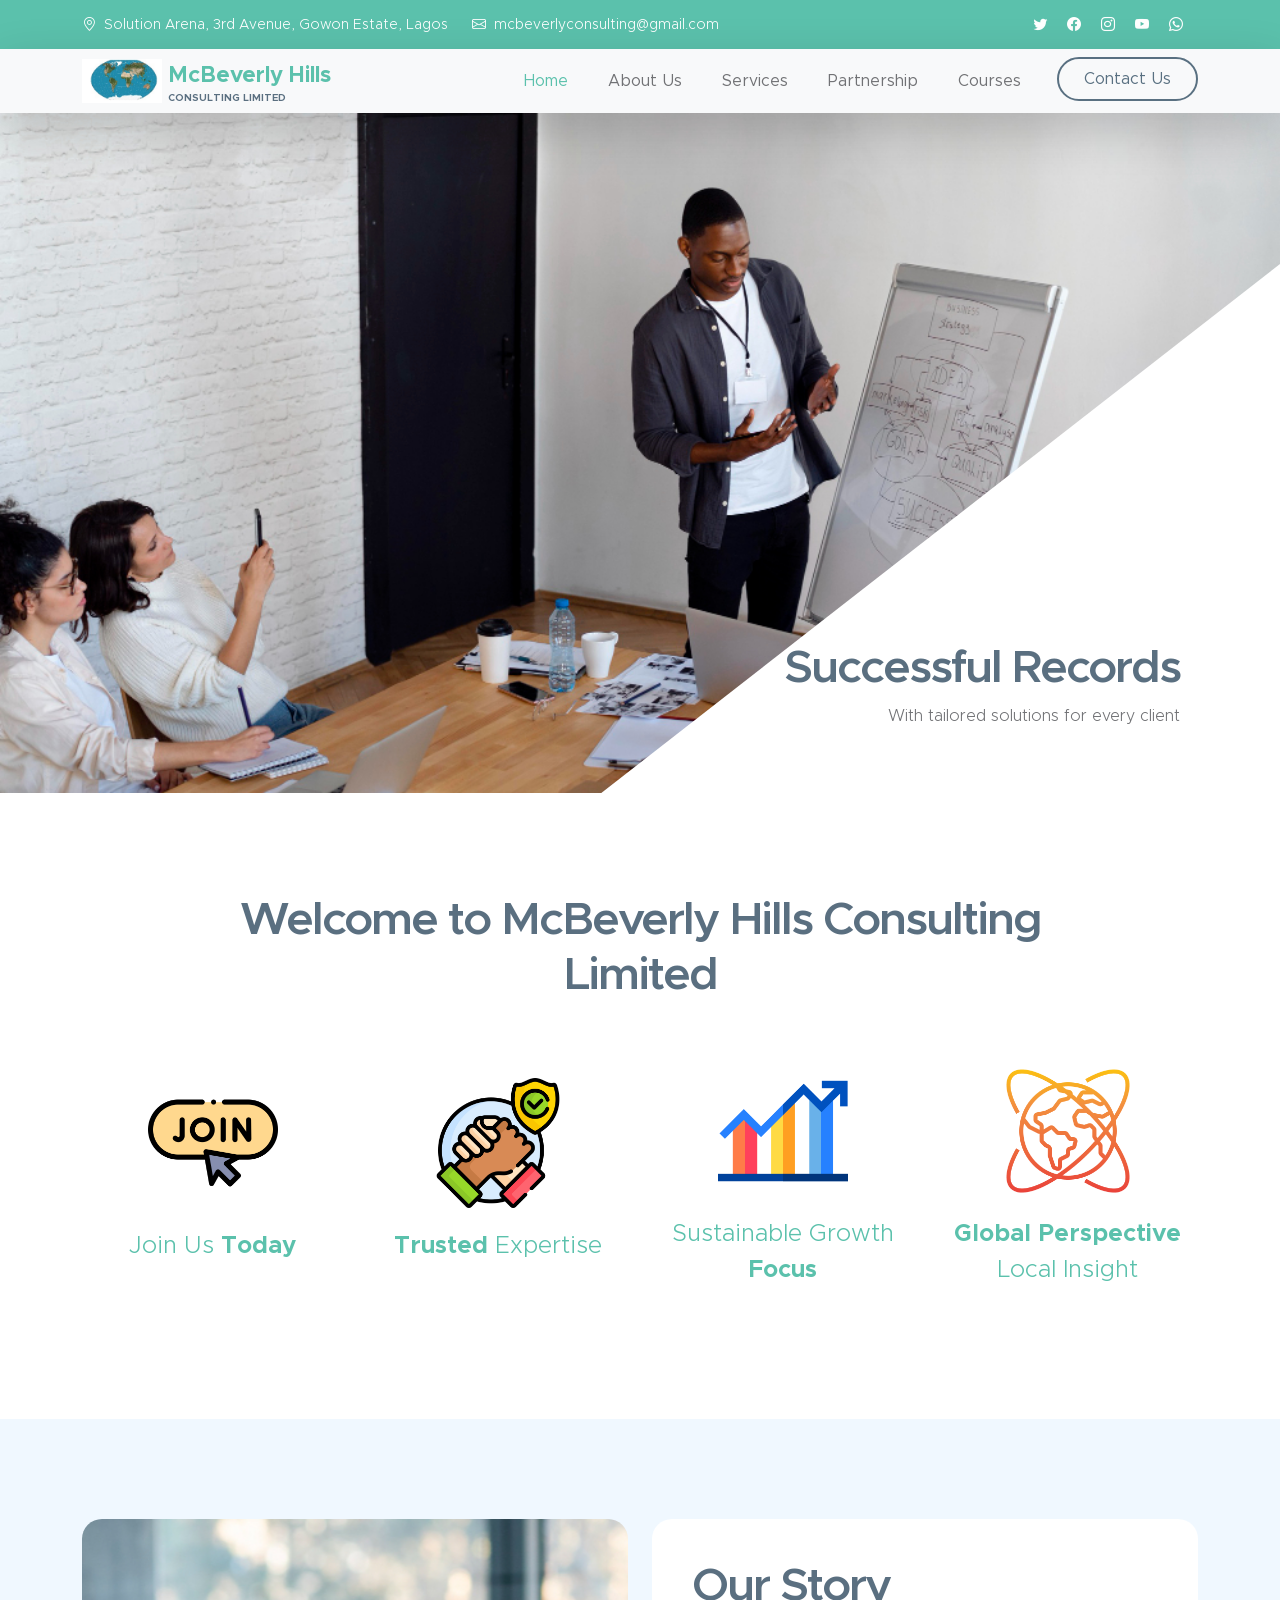
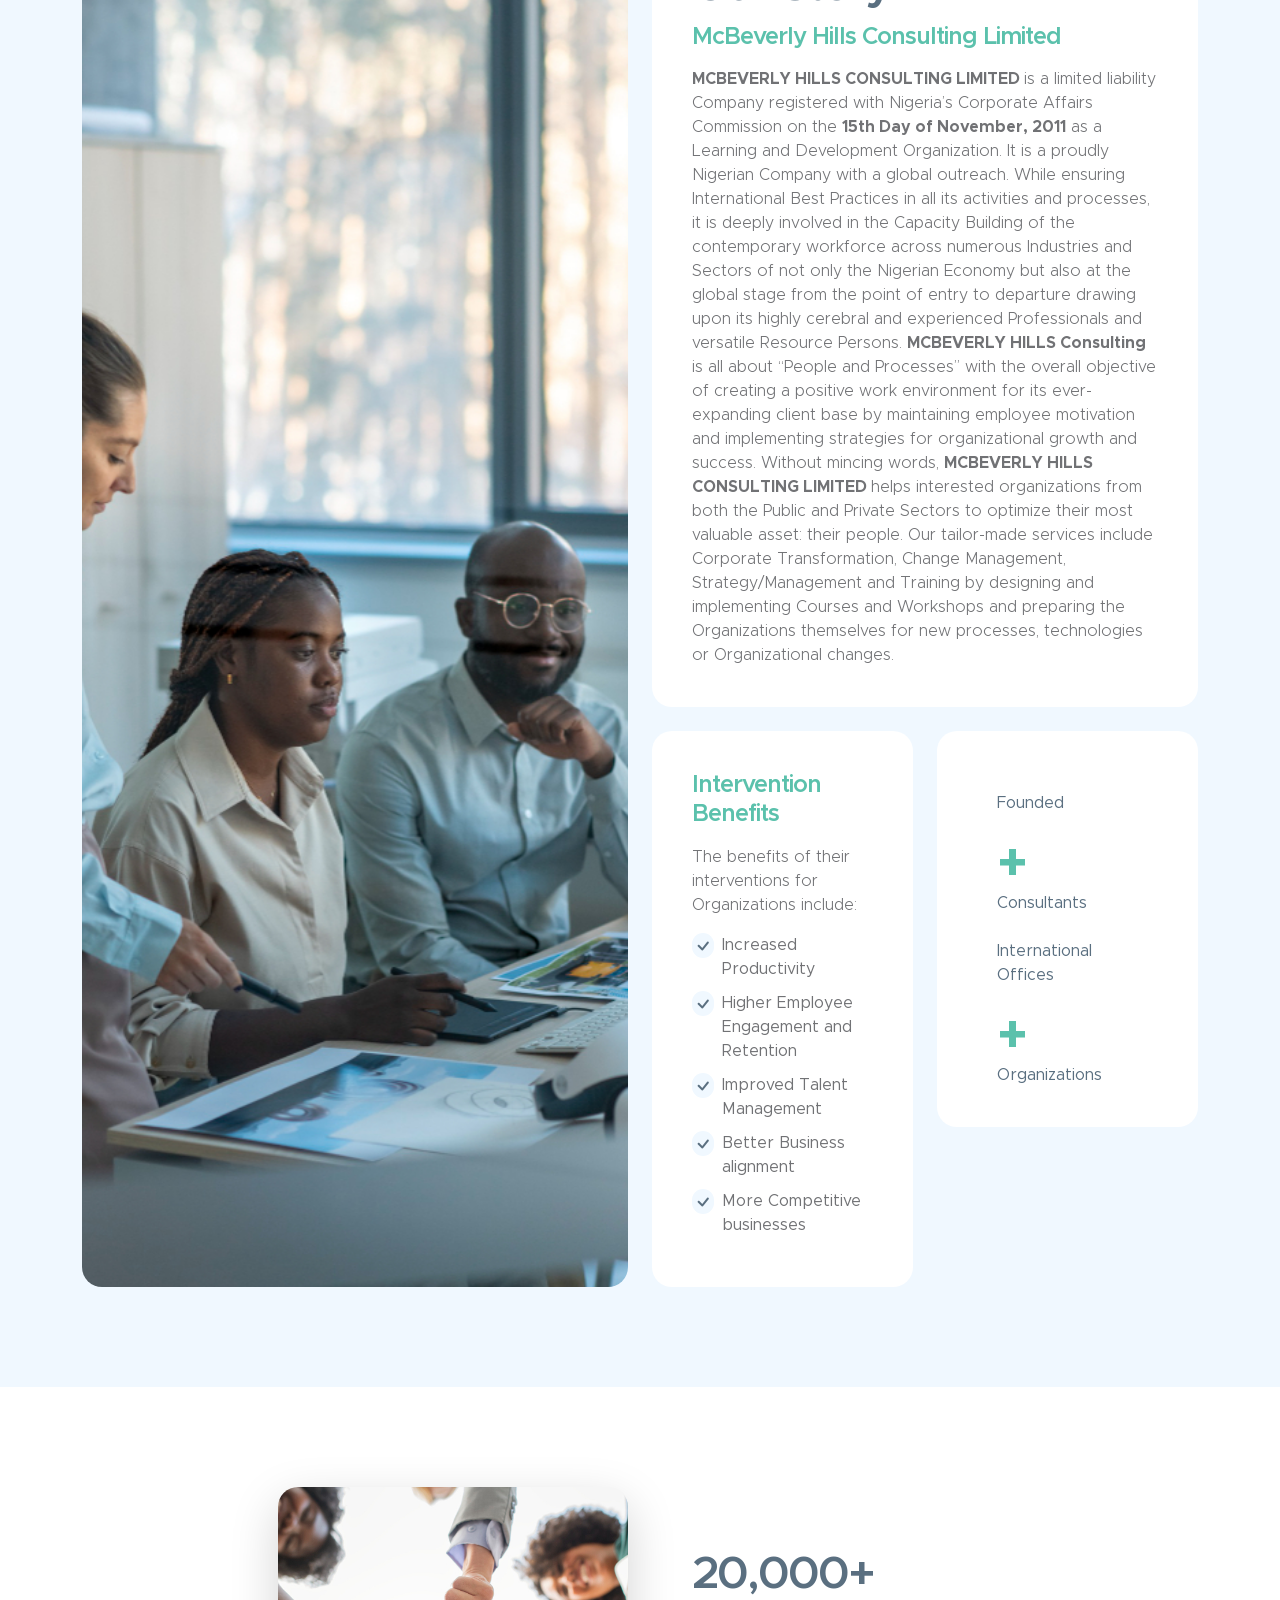
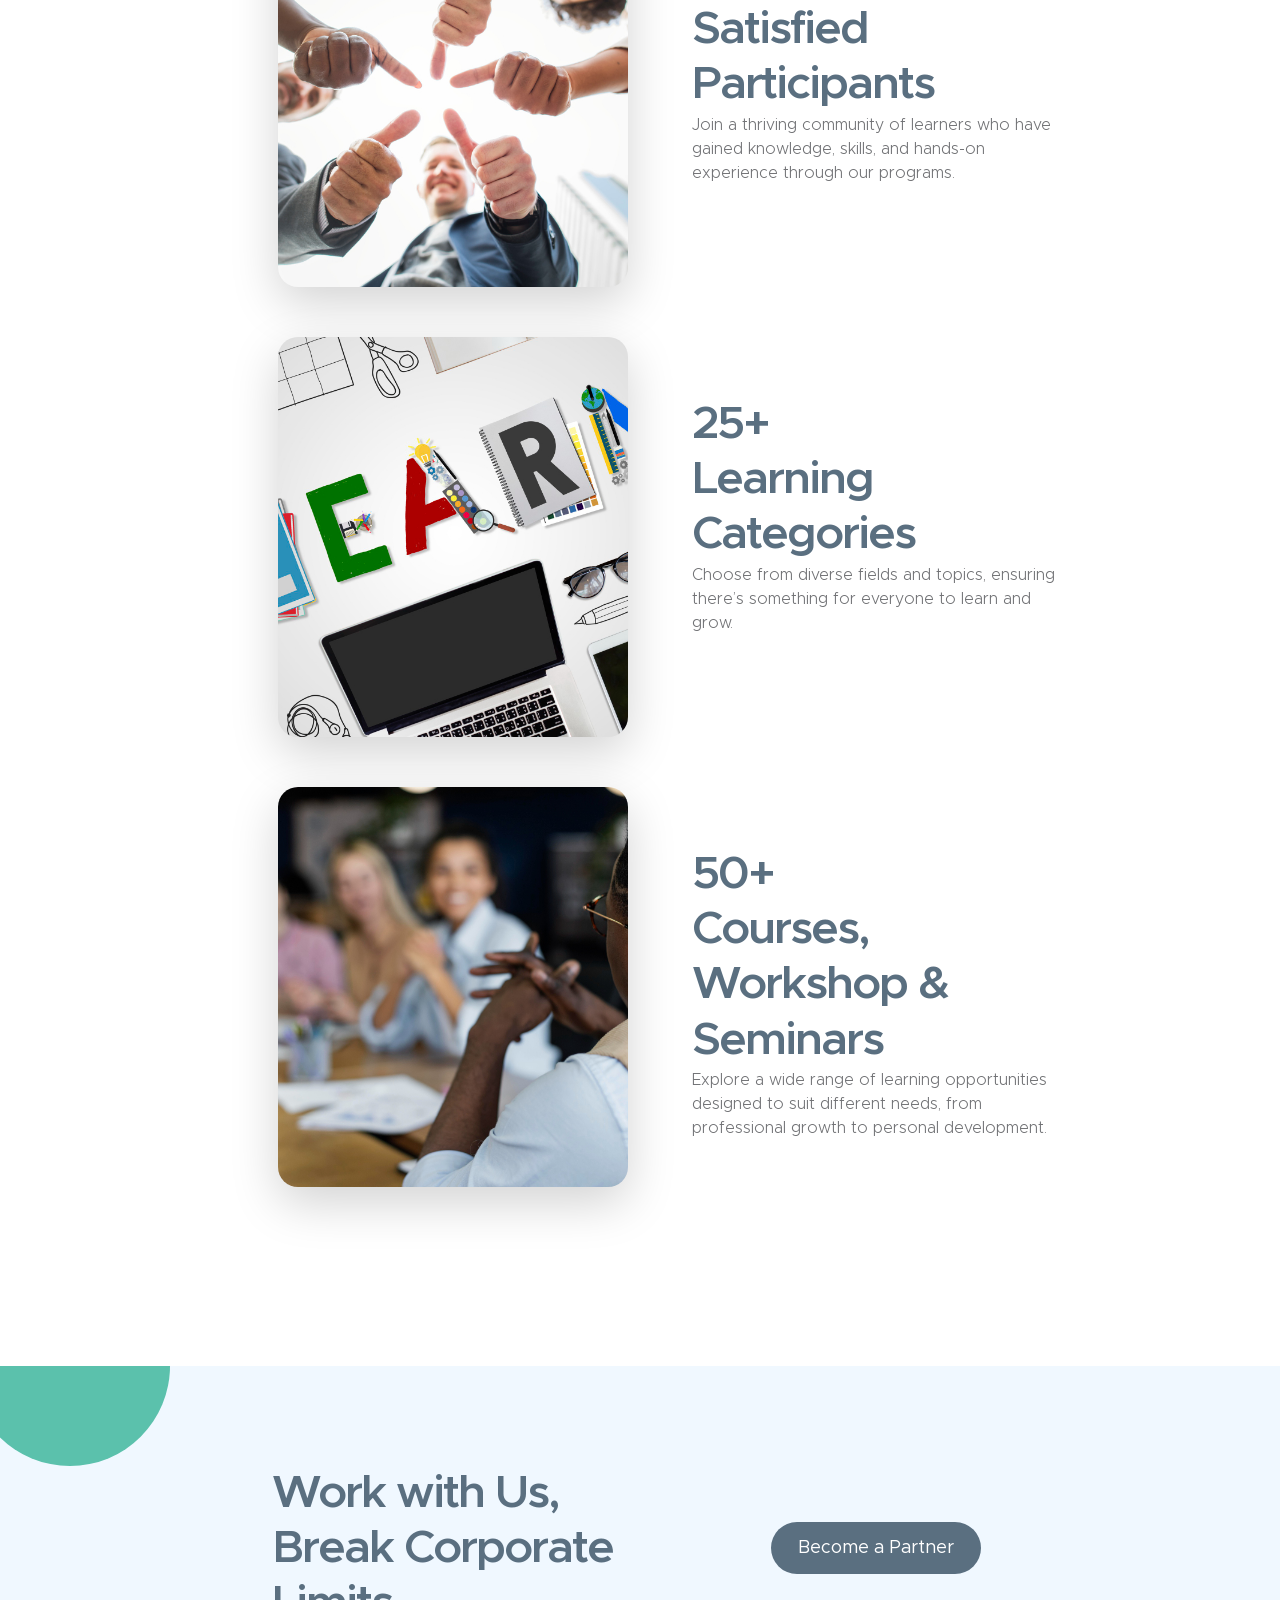
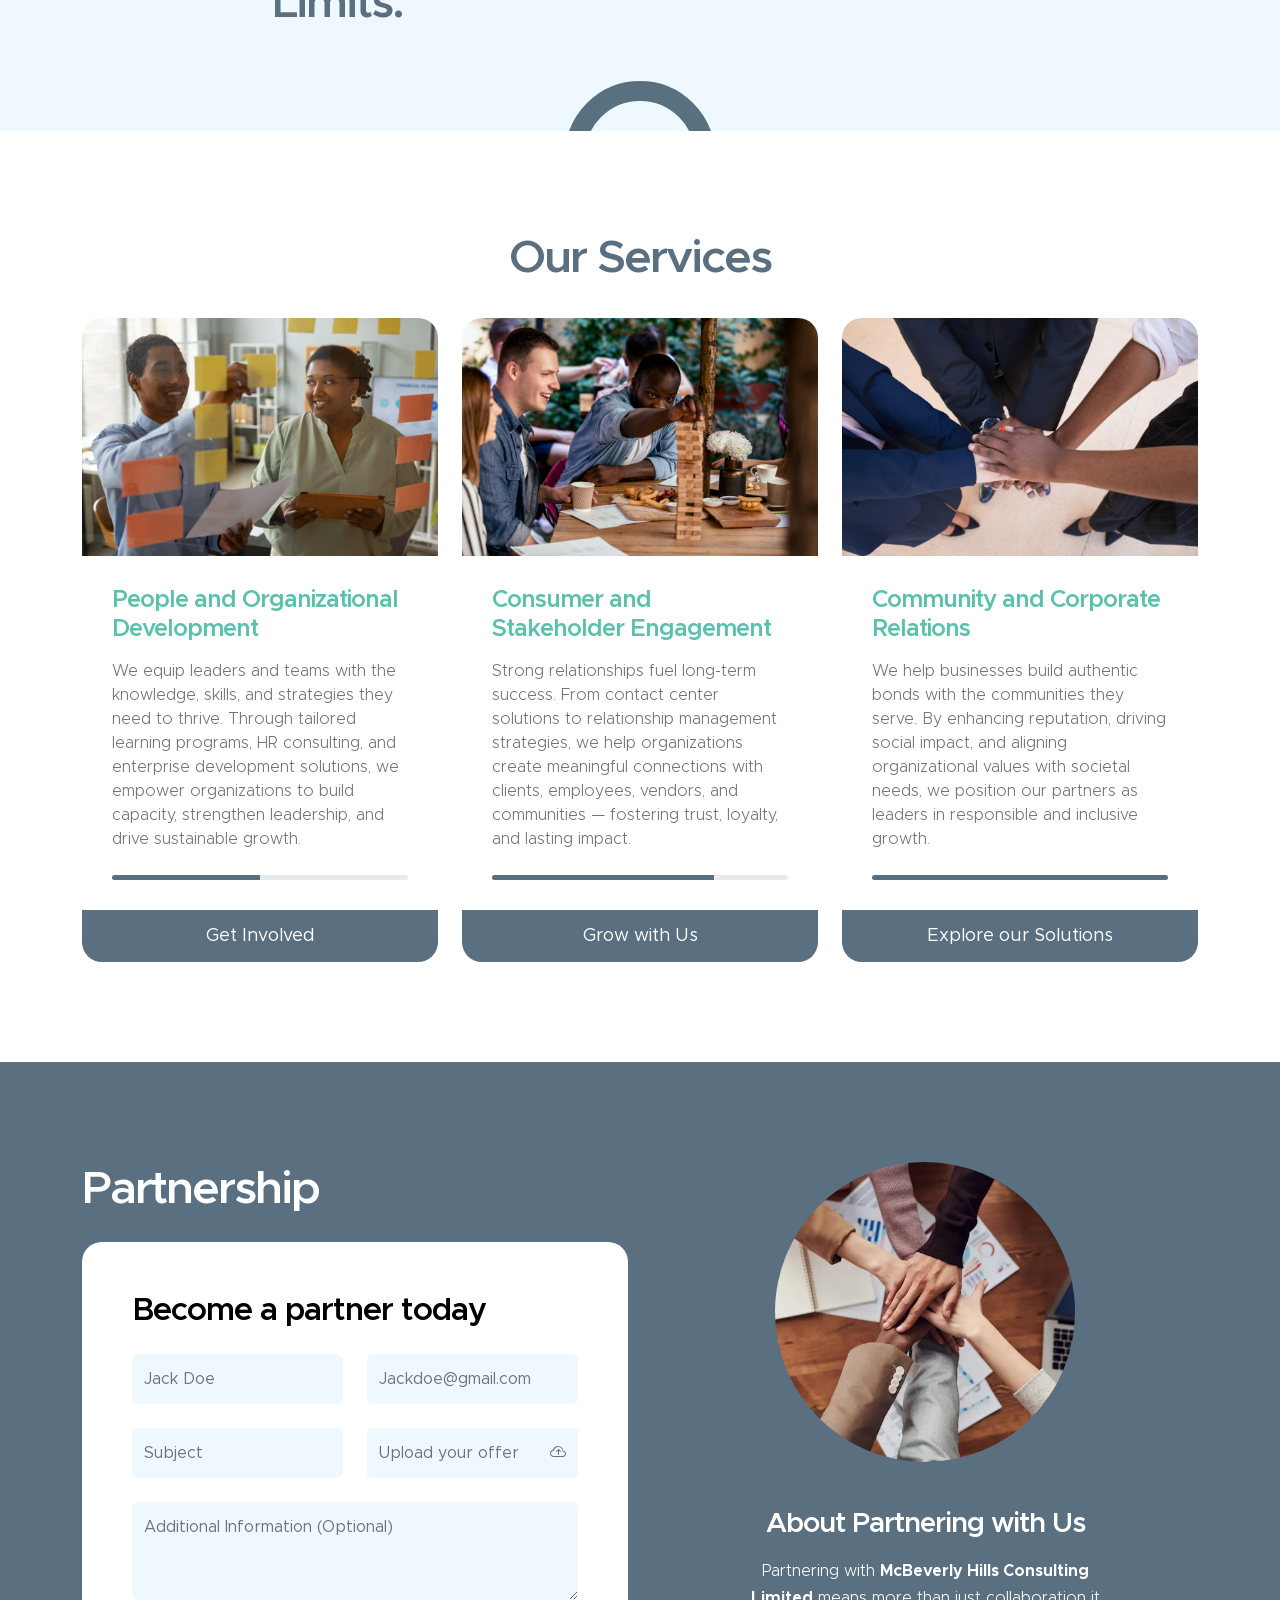
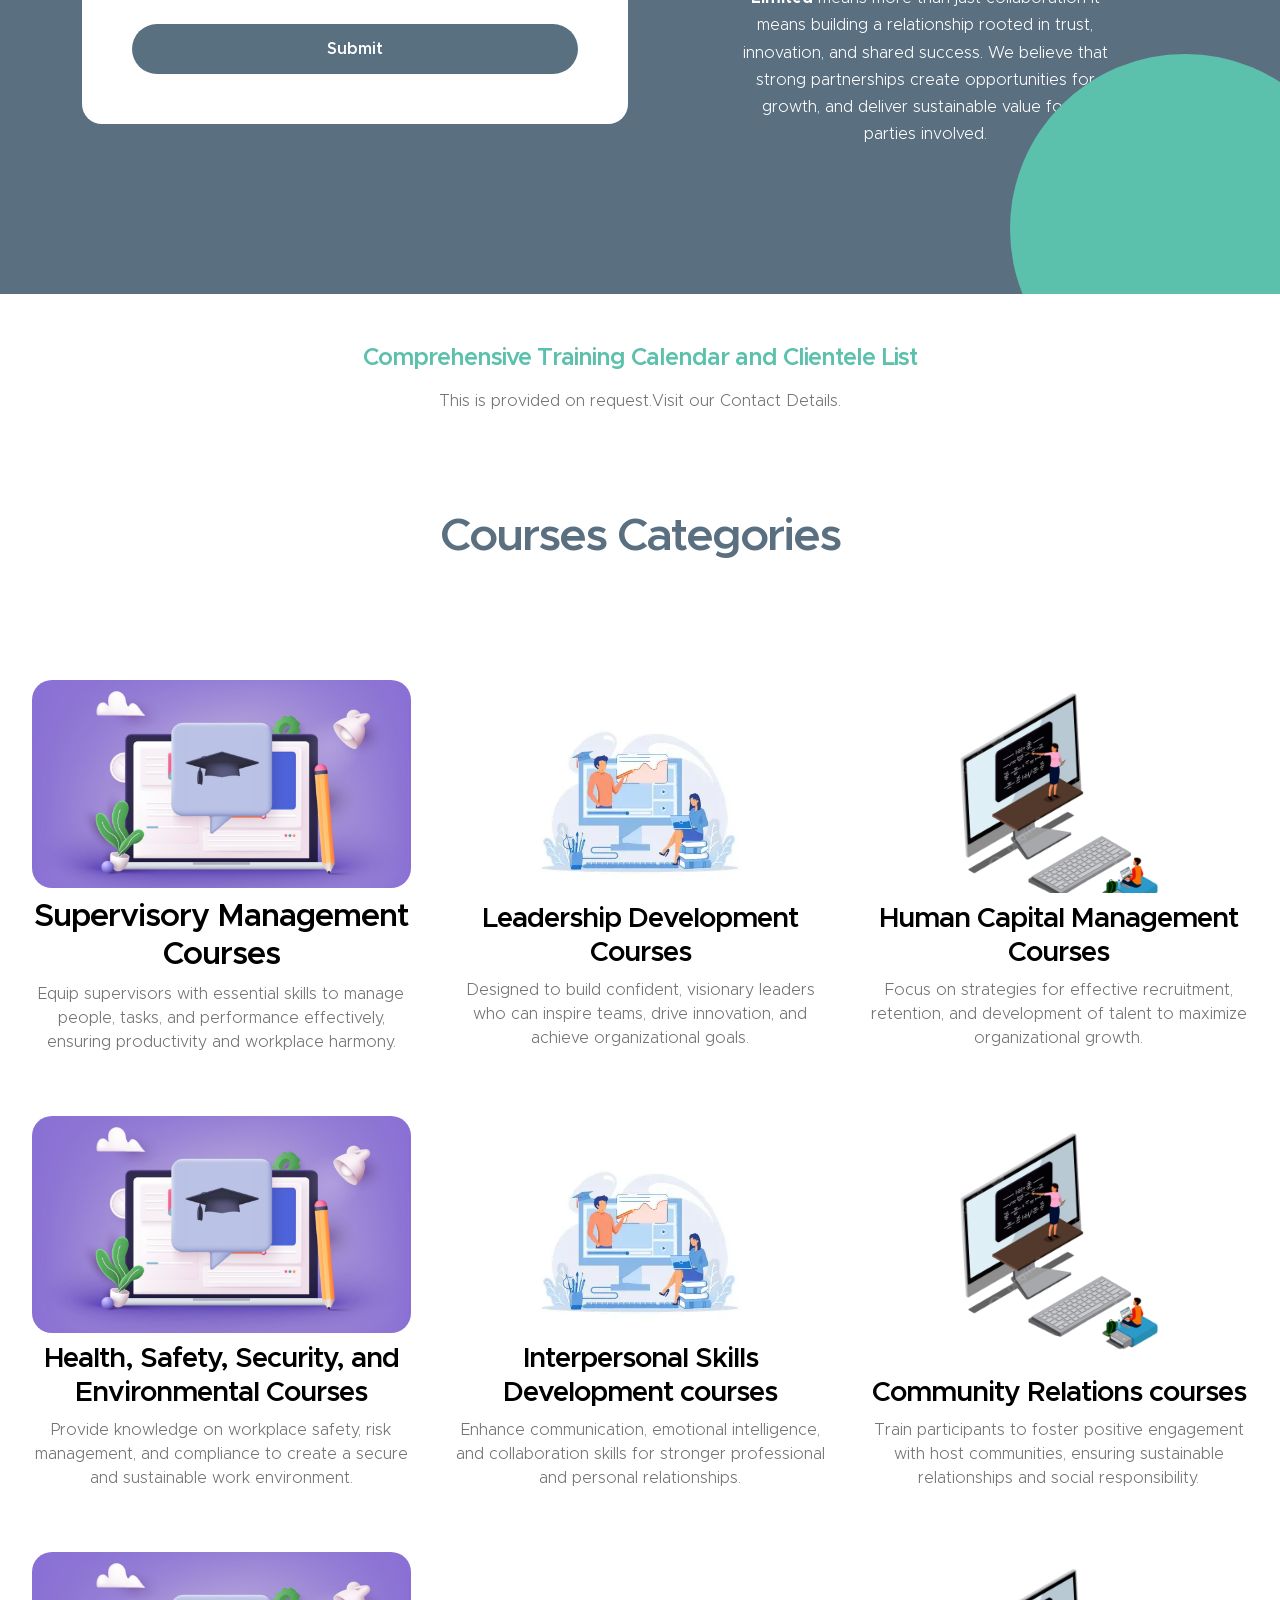
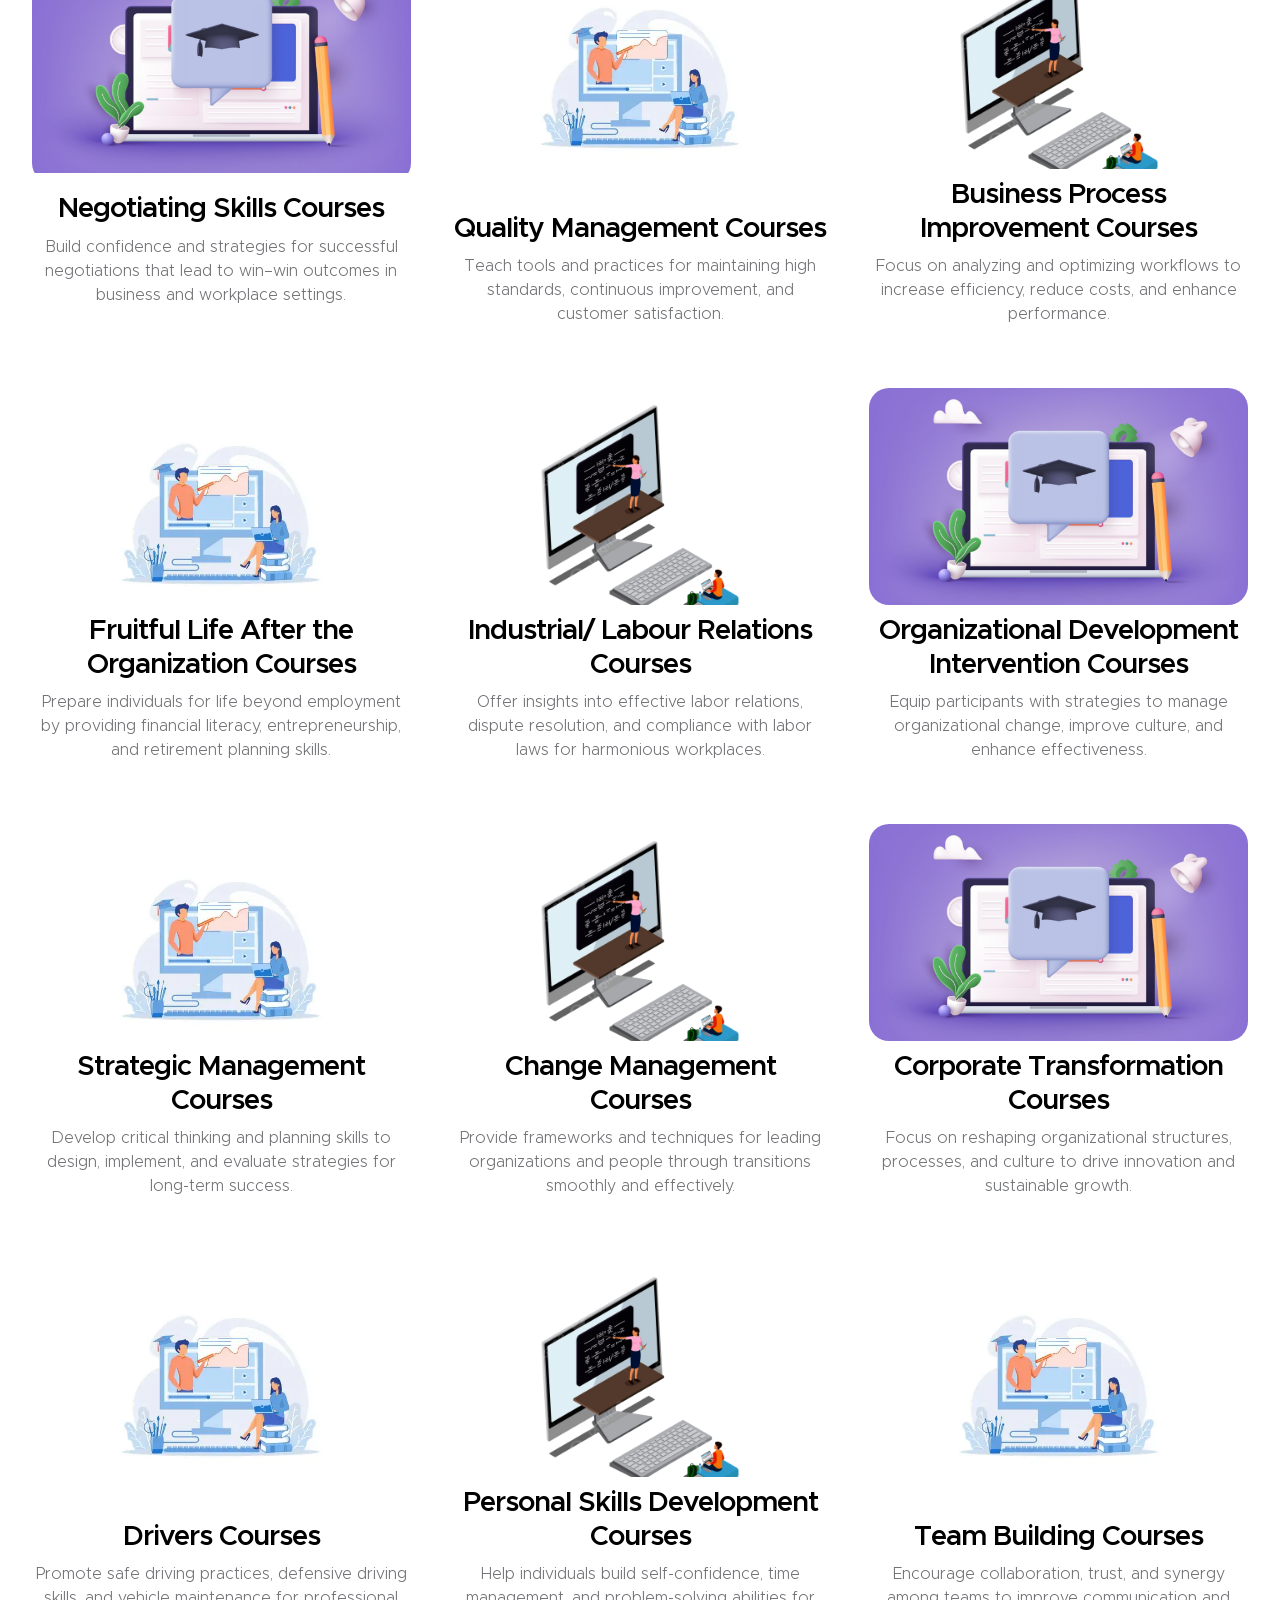
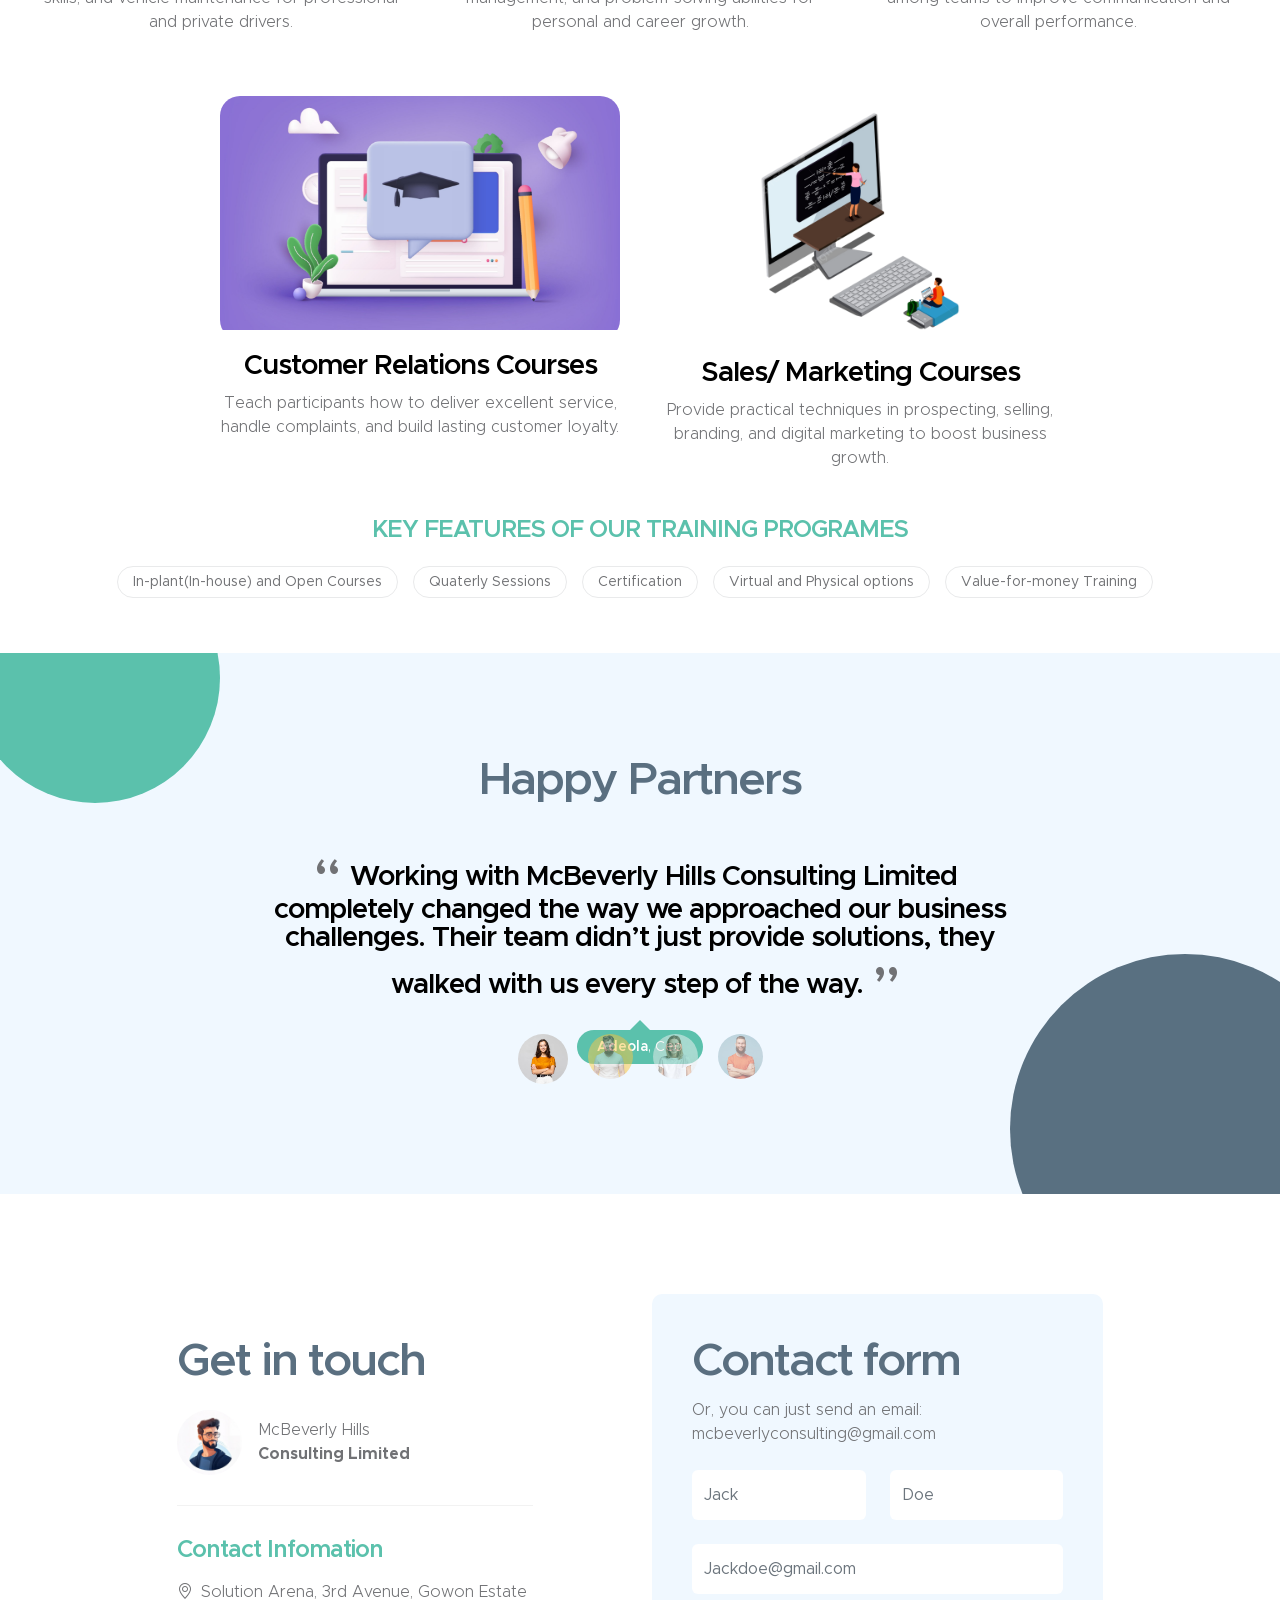
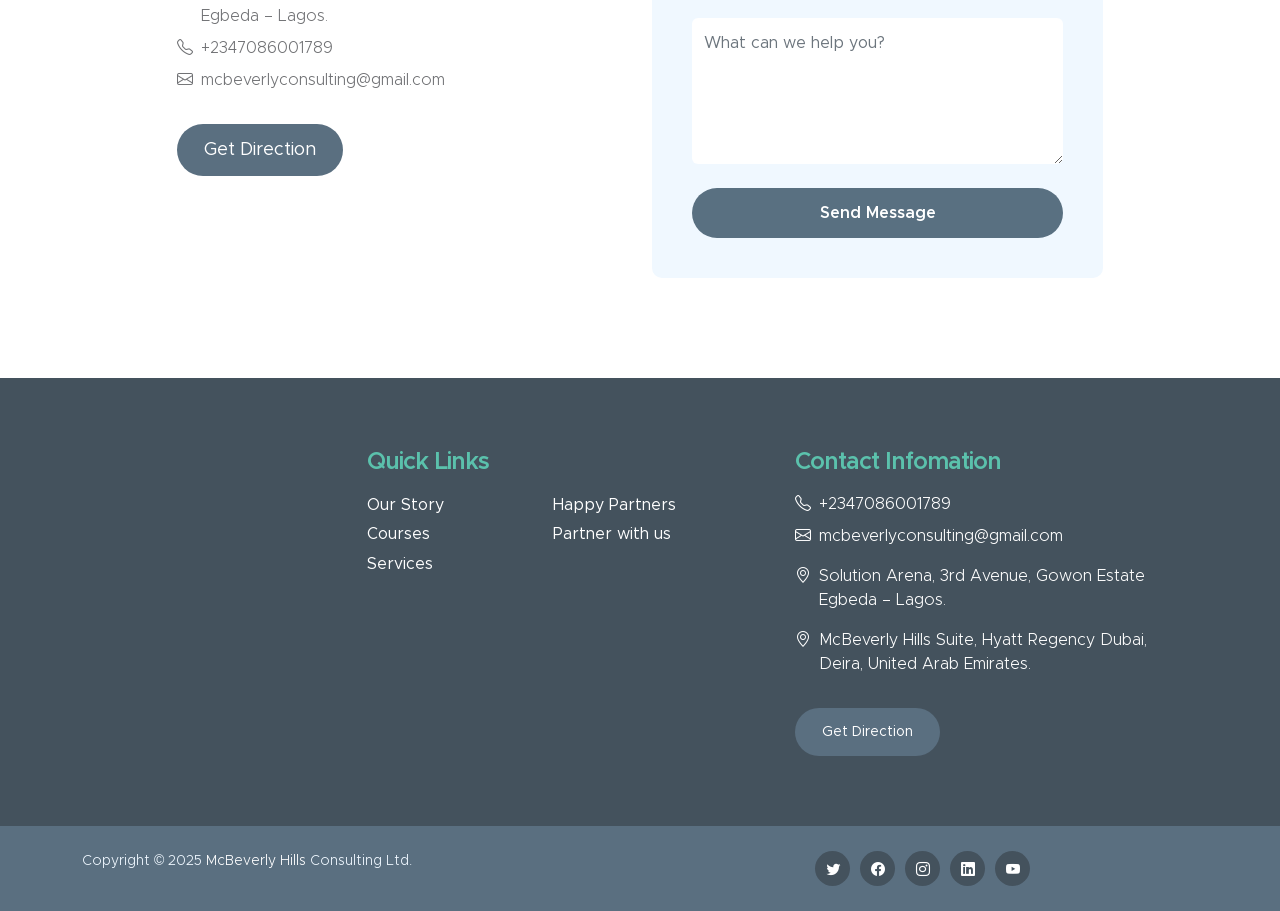
==== commit 41558a13: "Latest Update" ====
--- a/index.html
+++ b/index.html
@@ -15,13 +15,6 @@
         <link href="css/bootstrap-icons.css" rel="stylesheet">
 
         <link href="css/templatemo-kind-heart-charity.css" rel="stylesheet">
-<!--
-
-TemplateMo 581 Kind Heart Charity
-
-https://templatemo.com/tm-581-kind-heart-charity
-
--->
 
     </head>
     
@@ -40,8 +33,8 @@
                         <p class="d-flex mb-0">
                             <i class="bi-envelope me-2"></i>
 
-                            <a href="mailto:info@company.com">
-                                info@Mcbeverlyhills.com.ng
+                            <a href="mailto:mcbeverlyconsulting@gmail.com">
+                                mcbeverlyconsulting@gmail.com
                             </a>
                         </p>
                     </div>
@@ -106,18 +99,8 @@
                             <a class="nav-link click-scroll" href="#section_4">Partnership</a>
                         </li>
 
-                        <!-- <li class="nav-item dropdown">
-                            <a class="nav-link click-scroll dropdown-toggle" href="#section_5" id="navbarLightDropdownMenuLink" role="button" data-bs-toggle="dropdown" aria-expanded="false">News</a>
-
-                            <ul class="dropdown-menu dropdown-menu-light" aria-labelledby="navbarLightDropdownMenuLink">
-                                <li><a class="dropdown-item" href="news.html">News Listing</a></li>
-
-                                <li><a class="dropdown-item" href="news-detail.html">News Detail</a></li>
-                            </ul>
-                        </li> -->
-
                         <li class="nav-item">
-                            <a class="nav-link click-scroll" href="#section_5">Clients</a>
+                            <a class="nav-link click-scroll" href="#section_5">Courses</a>
                         </li>
 
                         <li class="nav-item ms-3">
@@ -196,7 +179,7 @@
                         <div class="col-lg-3 col-md-6 col-12 mb-4 mb-lg-0">
                             <div class="featured-block d-flex justify-content-center align-items-center">
                                 <a href="#section_4" class="d-block">
-                                    <img src="images/icons/join.png" class="featured-block-image img-fluid" alt="">
+                                    <img src="images/icons/join.png" class="featured-block-image img-fluid imgTarget" alt="">
 
                                     <p class="featured-block-text">Join Us <strong>Today</strong></p>
                                 </a>
@@ -206,7 +189,7 @@
                         <div class="col-lg-3 col-md-6 col-12 mb-4 mb-lg-0 mb-md-4">
                             <div class="featured-block d-flex justify-content-center align-items-center">
                                 <a href="#section_4" class="d-block">
-                                    <img src="images/icons/trust2.png" class="featured-block-image img-fluid" alt="">
+                                    <img src="images/icons/trust2.png" class="featured-block-image img-fluid imgTarget" alt="">
 
                                     <p class="featured-block-text"><strong>Trusted</strong> Expertise</p>
                                 </a>
@@ -216,7 +199,7 @@
                         <div class="col-lg-3 col-md-6 col-12 mb-4 mb-lg-0 mb-md-4">
                             <div class="featured-block d-flex justify-content-center align-items-center">
                                 <a href="#section_4" class="d-block">
-                                    <img src="images/icons/growth2.png" class="featured-block-image img-fluid" alt="">
+                                    <img src="images/icons/growth2.png" class="featured-block-image img-fluid imgTarget" alt="">
 
                                     <p class="featured-block-text">Sustainable Growth<strong> Focus</strong></p>
                                 </a>
@@ -226,7 +209,7 @@
                         <div class="col-lg-3 col-md-6 col-12 mb-4 mb-lg-0">
                             <div class="featured-block d-flex justify-content-center align-items-center">
                                 <a href="#section_4" class="d-block">
-                                    <img src="images/icons/global.png" class="featured-block-image img-fluid" alt="">
+                                    <img src="images/icons/global.png" class="featured-block-image img-fluid imgTarget" alt="">
 
                                     <p class="featured-block-text"><strong>Global Perspective</strong> Local Insight</p>
                                 </a>
@@ -242,34 +225,52 @@
                     <div class="row">
 
                         <div class="col-lg-6 col-12 mb-5 mb-lg-0">
-                            <img src="images/group-people-volunteering-foodbank-poor-people.jpg" class="custom-text-box-image img-fluid" alt="">
+                            <img src="images/causes/about.jpg" class="custom-text-box-image img-fluid" alt="">
                         </div>
 
                         <div class="col-lg-6 col-12">
                             <div class="custom-text-box">
                                 <h2 class="mb-2">Our Story</h2>
 
-                                <h5 class="mb-3">Kind Heart Charity, Non-Profit Organization</h5>
-
-                                <p class="mb-0">This is a Bootstrap 5.2.2 CSS template for charity organization websites. You can feel free to use it. Please tell your friends about TemplateMo website. Thank you. HTML CSS files updated on 20 Oct 2022.</p>
+                                <h5 class="mb-3">McBeverly Hills Consulting Limited</h5>
+
+                                <p class="mb-0"><strong>MCBEVERLY HILLS CONSULTING LIMITED </strong> is a limited liability Company registered with Nigeria’s Corporate Affairs Commission on the <strong>15th Day of November, 2011</strong> as a Learning and Development Organization. It is a proudly Nigerian Company with a global outreach.
+While ensuring International Best Practices in all its activities and processes, it is deeply involved in the Capacity Building of the contemporary workforce across numerous Industries and Sectors of not only the Nigerian Economy but also at the global stage from the point of entry to departure drawing upon its highly cerebral and experienced Professionals and versatile Resource Persons.
+<strong>MCBEVERLY HILLS Consulting</strong> is all about “People and Processes” with the overall objective of creating a positive work environment for its ever-expanding client base by maintaining employee motivation and implementing strategies for organizational growth and success.
+Without mincing words, <strong> MCBEVERLY HILLS CONSULTING LIMITED </strong> helps interested organizations from both the Public and Private Sectors to optimize their most valuable asset: their people. Our tailor-made services include Corporate Transformation, Change Management, Strategy/Management and Training by designing and implementing Courses and Workshops and preparing the Organizations themselves for new processes, technologies or Organizational changes.
+</p>
                             </div>
                             
                             <div class="row">
                                 <div class="col-lg-6 col-md-6 col-12">
                                     <div class="custom-text-box mb-lg-0">
-                                        <h5 class="mb-3">Our Mission</h5>
-
-                                        <p>Sed leo nisl, posuere at molestie ac, suscipit auctor quis metus</p>
+                                        <h5 class="mb-3">Intervention Benefits</h5>
+
+                                        <p>The benefits of their interventions for Organizations include:</p>
 
                                         <ul class="custom-list mt-2">
                                             <li class="custom-list-item d-flex">
                                                 <i class="bi-check custom-text-box-icon me-2"></i>
-                                                Charity Theme
+                                                Increased Productivity
                                             </li>
-
                                             <li class="custom-list-item d-flex">
                                                 <i class="bi-check custom-text-box-icon me-2"></i>
-                                                Semantic HTML
+                                                Higher Employee Engagement and Retention
+                                            </li>
+                                            <li class="custom-list-item d-flex">
+                                                <i class="bi-check custom-text-box-icon me-2"></i>
+                                                Improved Talent Management
+                                            </li>
+
+                                            <li class="custom-list-item d-flex">
+                                                <i class="bi-check custom-text-box-icon me-2"></i>
+                                                Better Business alignment
+                                            </li>
+
+                                            
+                                            <li class="custom-list-item d-flex">
+                                                <i class="bi-check custom-text-box-icon me-2"></i>
+                                                More Competitive businesses
                                             </li>
                                         </ul>
                                     </div>
@@ -279,7 +280,7 @@
                                     <div class="custom-text-box d-flex flex-wrap d-lg-block mb-lg-0">
                                         <div class="counter-thumb"> 
                                             <div class="d-flex">
-                                                <span class="counter-number" data-from="1" data-to="2009" data-speed="1000"></span>
+                                                <span class="counter-number" data-from="1" data-to="2011" data-speed="1000"></span>
                                                 <span class="counter-number-text"></span>
                                             </div>
 
@@ -288,11 +289,29 @@
 
                                         <div class="counter-thumb mt-4"> 
                                             <div class="d-flex">
-                                                <span class="counter-number" data-from="1" data-to="120" data-speed="1000"></span>
-                                                <span class="counter-number-text">B</span>
+                                                <span class="counter-number" data-from="1" data-to="15" data-speed="1000"></span>
+                                                <span class="counter-number-text">+</span>
                                             </div>
 
-                                            <span class="counter-text">Donations</span>
+                                            <span class="counter-text">Consultants</span>
+                                        </div> 
+                                        
+                                        <div class="counter-thumb mt-4"> 
+                                            <div class="d-flex">
+                                                <span class="counter-number" data-from="1" data-to="2" data-speed="1000"></span>
+                                                <span class="counter-number-text"></span>
+                                            </div>
+
+                                            <span class="counter-text">International Offices</span>
+                                        </div> 
+                                        
+                                        <div class="counter-thumb mt-4"> 
+                                            <div class="d-flex">
+                                                <span class="counter-number" data-from="1" data-to="30" data-speed="1000"></span>
+                                                <span class="counter-number-text">+</span>
+                                            </div>
+
+                                            <span class="counter-text">Organizations</span>
                                         </div> 
                                     </div>
                                 </div>
@@ -306,35 +325,68 @@
 
             <section class="about-section section-padding">
                 <div class="container">
-                    <div class="row">
+
+                    
+                    <div class="row aboutImgTarget">
 
                         <div class="col-lg-6 col-md-5 col-12">
-                            <img src="images/portrait-volunteer-who-organized-donations-charity.jpg" class="about-image ms-lg-auto bg-light shadow-lg img-fluid" alt="">
+                            <img src="images/causes/satisfied2.jpg" class="about-image ms-lg-auto bg-light shadow-lg img-fluid" alt="">
                         </div>
 
                         <div class="col-lg-5 col-md-7 col-12">
                             <div class="custom-text-block">
-                                <h2 class="mb-0">Sandy Chan</h2>
-
-                                <p class="text-muted mb-lg-4 mb-md-4">Co-Founding Partner</p>
-
-                                <p>Lorem Ipsum dolor sit amet, consectetur adipsicing kengan omeg kohm tokito Professional charity theme based</p>
-
-                                <p>You are not allowed to redistribute this template ZIP file on any other template collection website. Please contact TemplateMo for more information.</p>
-
-                                <ul class="social-icon mt-4">
-                                    <li class="social-icon-item">
-                                        <a href="#" class="social-icon-link bi-twitter"></a>
-                                    </li>
-
-                                    <li class="social-icon-item">
-                                        <a href="#" class="social-icon-link bi-facebook"></a>
-                                    </li>
-
-                                    <li class="social-icon-item">
-                                        <a href="#" class="social-icon-link bi-instagram"></a>
-                                    </li>
-                                </ul>
+
+                                <h2 class="mb-0">20,000+</h2>
+
+
+                                <h2 class="mb-0">Satisfied Participants</h2>
+
+                                
+                                <p>Join a thriving community of learners who have gained knowledge, skills, and hands-on experience through our programs.</p>
+
+                            </div>
+                        </div>
+
+                    </div>
+
+                    <div class="row aboutImgTarget">
+
+                        <div class="col-lg-6 col-md-5 col-12">
+                            <img src="images/causes/learn.jpg" class="about-image ms-lg-auto bg-light shadow-lg img-fluid" alt="">
+                        </div>
+
+                        <div class="col-lg-5 col-md-7 col-12">
+                            <div class="custom-text-block">
+
+                                <h2 class="mb-0">25+</h2>
+
+
+                                <h2 class="mb-0">Learning Categories</h2>
+
+                                <p>Choose from diverse fields and topics, ensuring there’s something for everyone to learn and grow.</p>
+
+                            </div>
+                        </div>
+
+                    </div>
+
+                    <div class="row aboutImgTarget">
+
+                        <div class="col-lg-6 col-md-5 col-12">
+                            <img src="images/causes/categories.jpg" class="about-image ms-lg-auto bg-light shadow-lg img-fluid" alt="">
+                        </div>
+
+                        <div class="col-lg-5 col-md-7 col-12">
+                            <div class="custom-text-block">
+
+                                <h2 class="mb-0">50+</h2>
+
+
+                                <h2 class="mb-0">Courses, Workshop & Seminars</h2>
+
+                               
+                                <p>Explore a wide range of learning opportunities designed to suit different needs, from professional growth to personal development.</p>
+
                             </div>
                         </div>
 
@@ -443,7 +495,7 @@
                         <div class="col-lg-6 col-12">
                             <h2 class="text-white mb-4">Partnership</h2>
 
-                            <form class="custom-form volunteer-form mb-5 mb-lg-0" action="#" method="post" role="form">
+                            <form class="custom-form volunteer-form mb-5 mb-lg-0" action="https://formspree.io/f/movnlbja" method="POST" role="form">
                                 <h3 class="mb-4">Become a partner today</h3>
 
                                 <div class="row">
@@ -493,9 +545,10 @@
             <section class="news-section section-padding section5Target" id="section_5">
                 <div class="container">
                     <div class="tags-block">
-                        <h5 class="mb-3">Tags</h5>
-
-                        <a href="#01" class="tags-block-link">
+                        <h5 class="mb-3">Comprehensive Training Calendar and Clientele List</h5>
+                        <p>This is provided on request.Visit our <a href="#section_6">Contact Details.</a></p>
+
+                        <!-- <a href="#01" class="tags-block-link">
                             CocaCola
                         </a>
 
@@ -525,7 +578,7 @@
 
                         <a href="#08" class="tags-block-link">
                             Nigeria Distillers
-                        </a>
+                        </a> -->
                     </div>
 
                    
@@ -534,14 +587,14 @@
                     <div class="row rowTarget">
 
                         <div class="col-lg-12 col-12 mb-5 rowTarget" >
-                            <h2>Our Valued Clients and Partners</h2>
+                            <h2>Courses Categories</h2>
                         </div>
 
                         <div class="col-lg-7 col-12 rowTarget">
                             <div class="news-block blockTarget">
                                 <div class="news-block-top">
                                     <a href="" id="01">
-                                        <img src="images/news/cocacola2.jpg" class="news-image img-fluid targetImg" alt="">
+                                        <img src="images/news/courses.webp" class="news-image img-fluid targetImg" alt="">
                                     </a>
 
                                 </div>
@@ -549,11 +602,11 @@
                                 <div class="news-block-info">
                                    
                                     <div class="news-block-title mb-2">
-                                        <h3><a href="" class="news-block-title-link">Coca-Cola</a></h3>
-                                    </div>
-
-                                    <div class="news-block-body">
-                                        <p>The Coca-Cola Company is an American corporation founded in 1892 and today engaged primarily in the manufacture and sale of syrup and concentrate for Coca-Cola, a sweetened carbonated beverage that is a cultural institution in the United States and a global symbol of American tastes.</p>
+                                        <h3><a href="" class="news-block-title-link">Supervisory Management Courses</a></h3>
+                                    </div>
+
+                                    <div class="news-block-body">
+                                        <p>Equip supervisors with essential skills to manage people, tasks, and performance effectively, ensuring productivity and workplace harmony.</p>
                                     </div>
                                 </div>
                             </div>
@@ -561,20 +614,19 @@
                             <div class="news-block mt-3 blockTarget">
                                 <div class="news-block-top">
                                     <a href="" id="02">
-                                        <img src="images/news/guinness.png" class="news-image img-fluid targetImg" alt="">
-                                    </a>
-
-                                    
-                                </div>
-
-                                <div class="news-block-info">
-                                    <div class="news-block-title mb-2">
-                                        <h4><a href="" class="news-block-title-link">Guinness</a></h4>
-                                    </div>
-
-                                    <div class="news-block-body">
-                                        <p>An iconic brand and world-leading stout, established in 1759
-                                            Famous for its Irish provenance and exceptional colour, this most prestigious of black beers is brewed in over 50 countries and enjoyed in around 150 worldwide. The perfect Guinness two-part pour takes 119.5 seconds.</p>
+                                        <img src="images/news/course1.webp" class="news-image img-fluid targetImg" alt="">
+                                    </a>
+
+                                    
+                                </div>
+
+                                <div class="news-block-info">
+                                    <div class="news-block-title mb-2">
+                                        <h4><a href="" class="news-block-title-link">Leadership Development Courses</a></h4>
+                                    </div>
+
+                                    <div class="news-block-body">
+                                        <p>Designed to build confident, visionary leaders who can inspire teams, drive innovation, and achieve organizational goals.</p>
                                     </div>
                                 </div>
                             </div>
@@ -582,19 +634,19 @@
                             <div class="news-block mt-3 blockTarget">
                                 <div class="news-block-top">
                                     <a href="" id="03">
-                                        <img src="images/news/nestle.png" class="news-image img-fluid targetImg" alt="">
-                                    </a>
-
-                                    
-                                </div>
-
-                                <div class="news-block-info">
-                                    <div class="news-block-title mb-2">
-                                        <h4><a href="" class="news-block-title-link">Nestle</a></h4>
-                                    </div>
-
-                                    <div class="news-block-body">
-                                        <p>Nestle Nigeria Plc is a publicly listed food and beverage specialty company headquartered in Lagos. It's mostly owned by a holding company based in Switzerland and have ties to the company Tolaram Group. The company was founded in 1961 and conducted trading under the name of Nestle Products Nigeria Limited.</p>
+                                        <img src="images/news/course2.png" class="news-image img-fluid targetImg" alt="">
+                                    </a>
+
+                                    
+                                </div>
+
+                                <div class="news-block-info">
+                                    <div class="news-block-title mb-2">
+                                        <h4><a href="" class="news-block-title-link">Human Capital Management Courses</a></h4>
+                                    </div>
+
+                                    <div class="news-block-body">
+                                        <p>Focus on strategies for effective recruitment, retention, and development of talent to maximize organizational growth.</p>
                                     </div>
                                 </div>
                             </div>
@@ -602,105 +654,399 @@
                             <div class="news-block mt-3 blockTarget">
                                 <div class="news-block-top">
                                     <a href="" id="04">
-                                        <img src="images/news/uba.gif" class="news-image img-fluid targetImg" alt="">
-                                    </a>
-
-                                    
-                                </div>
-
-                                <div class="news-block-info">
-                                    <div class="news-block-title mb-2">
-                                        <h4><a href="" class="news-block-title-link">United Bank For Africa</a></h4>
-                                    </div>
-
-                                    <div class="news-block-body">
-                                        <p>United Bank for Africa Plc is a multinational pan-African financial services group headquartered in Lagos Island, Lagos and known as Africa’s Global Bank. It has subsidiaries in 20 African countries and offices in London, Paris and New York.</p>
-                                    </div>
+                                        <img src="images/news/courses.webp" class="news-image img-fluid targetImg" alt="">
+                                    </a>
+
+                                    
+                                </div>
+
+                                <div class="news-block-info">
+                                    <div class="news-block-title mb-2">
+                                        <h4><a href="" class="news-block-title-link">Health, Safety, Security, and Environmental Courses</a></h4>
+                                    </div>
+
+                                    <div class="news-block-body">
+                                        <p>Provide knowledge on workplace safety, risk management, and compliance to create a secure and sustainable work environment.
+
+                                        </div>
                                 </div>
                             </div>
                             <div class="news-block mt-3 blockTarget">
                                 <div class="news-block-top">
                                     <a href="" id="05">
-                                        <img src="images/news/unionbank.png" class="news-image img-fluid targetImg" alt="">
-                                    </a>
-
-                                    
-                                </div>
-
-                                <div class="news-block-info">
-                                    <div class="news-block-title mb-2">
-                                        <h4><a href="" class="news-block-title-link">Union Bank</a></h4>
-                                    </div>
-
-                                    <div class="news-block-body">
-                                        <p>Union Bank of Nigeria Plc is a commercial bank in Nigeria headquartered in Marina, Lagos Island, Lagos. It has been operating in Nigeria since 1917.</p>
+                                        <img src="images/news/course1.webp" class="news-image img-fluid targetImg" alt="">
+                                    </a>
+
+                                    
+                                </div>
+
+                                <div class="news-block-info">
+                                    <div class="news-block-title mb-2">
+                                        <h4><a href="" class="news-block-title-link">Interpersonal Skills Development courses</a>
+                                            </h4>
+                                        </div>
+
+                                    <div class="news-block-body">
+                                        <p>Enhance communication, emotional intelligence, and collaboration skills for stronger professional and personal relationships.</a></h4>
                                     </div>
                                 </div>
                             </div>
                             <div class="news-block mt-3 blockTarget">
                                 <div class="news-block-top">
                                     <a href="" id="06">
-                                        <img src="images/news/segilola.jpg" class="news-image img-fluid targetImg" alt="">
-                                    </a>
-
-                                    
-                                </div>
-
-                                <div class="news-block-info">
-                                    <div class="news-block-title mb-2">
-                                        <h4><a href="" class="news-block-title-link">Segilola</a></h4>
-                                    </div>
-
-                                    <div class="news-block-body">
-                                        <p>SROL is a company, domiciled in Nigeria, that operates the Segilola Gold Project, located in Osun State Nigeria. SROL is a subsidiary of Thor Explorations Ltd.(Thor), a West African focused gold exploration and development company listed on the Toronto Venture Exchange (TSXV:THX).</p>
+                                        <img src="images/news/course2.png" class="news-image img-fluid targetImg" alt="">
+                                    </a>
+
+                                    
+                                </div>
+
+                                <div class="news-block-info">
+                                    <div class="news-block-title mb-2">
+                                        <h4><a href="" class="news-block-title-link">Community Relations courses
+                                            </a>
+                                            </h4>
+
+                                        </div>
+
+                                    <div class="news-block-body">
+                                        <p>Train participants to foster positive engagement with host communities, ensuring sustainable relationships and social responsibility.</p>
                                     </div>
                                 </div>
                             </div>
                             <div class="news-block mt-3 blockTarget">
                                 <div class="news-block-top">
                                     <a href="" id="07">
-                                        <img src="images/news/oriental.jpg" class="news-image img-fluid targetImg" alt="">
-                                    </a>
-
-                                    
-                                </div>
-
-                                <div class="news-block-info">
-                                    <div class="news-block-title mb-2">
-                                        <h4><a href="" class="news-block-title-link">Oriental Food Industry Limited</a></h4>
-                                    </div>
-
-                                    <div class="news-block-body">
-                                        <p>In 2003, Oriental Food Industry Limited (OFIL) a subsidiary company of National Food Industries Company Limited (NFIC) was incorporated in Nigeria. OFIL's purpose is to LIVEN UP NIGERIANS' ASPIRATIONS, through high quality Luna and Popular range of food products delivering better nutrition and well-being for Nigerians.</p>
+                                        <img src="images/news/courses.webp" class="news-image img-fluid targetImg" alt="">
+                                    </a>
+
+                                    
+                                </div>
+
+                                <div class="news-block-info">
+                                    <div class="news-block-title mb-2">
+                                        <h4><a href="" class="news-block-title-link">Negotiating Skills Courses</a></h4>
+                                    </div>
+
+                                    <div class="news-block-body">
+                                        <p>Build confidence and strategies for successful negotiations that lead to win–win outcomes in business and workplace settings.</p>
                                     </div>
                                 </div>
                             </div>
                             <div class="news-block mt-3 blockTarget">
                                 <div class="news-block-top">
                                     <a href="" id="08">
-                                        <img src="images/news/nigeria.png" class="news-image img-fluid targetImg" alt="">
-                                    </a>
-
-                                    
-                                </div>
-
-                                <div class="news-block-info">
-                                    <div class="news-block-title mb-2">
-                                        <h4><a href="" class="news-block-title-link">Nigeria Distillers Limited</a></h4>
-                                    </div>
-
-                                    <div class="news-block-body">
-                                        <p>They are the largest Manufacturer of Spirits and Wines in Nigeria; NDL was incorporated in 1961 with the mission to offer the best brands to a market thirsty for excellent quality wines and spirits. A wholly Nigerian-owned company, NDL began production in 1979 with the blending and bottling of international brands like Dubonnet, Ambassadeur, Suze, Campari, Cointreau, Dorville Brandy, Pimms, and Martini. Currently we produce premium drinks like the well-known Seaman’s Schnapps prayer drink, Lord’s Dry Gin, Calypso, Bacchus Wine, etc. We also produce home care products like Purify Sanitize</p>
-                                    </div>
-                                </div>
-                            </div>
-                        </div>
-
-                        <div class="col-lg-4 col-12 mx-auto">
-                            
-                           
-                    </div>
-                </div>
+                                        <img src="images/news/course1.webp" class="news-image img-fluid targetImg" alt="">
+                                    </a>
+
+                                    
+                                </div>
+
+                                <div class="news-block-info">
+                                    <div class="news-block-title mb-2">
+                                        <h4><a href="" class="news-block-title-link">Quality Management Courses
+                                            </a></h4>
+                                    </div>
+
+                                    <div class="news-block-body">
+                                        <p>Teach tools and practices for maintaining high standards, continuous improvement, and customer satisfaction.</p>
+
+                                    </div>
+                                </div>
+                            </div>
+                        
+
+                        <div class="news-block mt-3 blockTarget">
+                                <div class="news-block-top">
+                                    <a href="" id="08">
+                                        <img src="images/news/course2.png" class="news-image img-fluid targetImg" alt="">
+                                    </a>
+
+                                    
+                                </div>
+
+                                <div class="news-block-info">
+                                    <div class="news-block-title mb-2">
+                                        <h4><a href="" class="news-block-title-link">Business Process Improvement Courses
+                                            </a></h4>
+                                    </div>
+
+                                    <div class="news-block-body">
+                                        <p>Focus on analyzing and optimizing workflows to increase efficiency, reduce costs, and enhance performance.</p>
+
+                                    </div>
+                                </div>
+                            </div>
+
+                            <div class="news-block mt-3 blockTarget">
+                                <div class="news-block-top">
+                                    <a href="" id="08">
+                                        <img src="images/news/course1.webp" class="news-image img-fluid targetImg" alt="">
+                                    </a>
+
+                                    
+                                </div>
+
+                                <div class="news-block-info">
+                                    <div class="news-block-title mb-2">
+                                        <h4><a href="" class="news-block-title-link">Fruitful Life After the Organization Courses
+                                            </a></h4>
+                                    </div>
+
+                                    <div class="news-block-body">
+                                        <p>Prepare individuals for life beyond employment by providing financial literacy, entrepreneurship, and retirement planning skills.</p>
+
+                                    </div>
+                                </div>
+                            </div>
+
+                            <div class="news-block mt-3 blockTarget">
+                                <div class="news-block-top">
+                                    <a href="" id="08">
+                                        <img src="images/news/course2.png" class="news-image img-fluid targetImg" alt="">
+                                    </a>
+
+                                    
+                                </div>
+
+                                <div class="news-block-info">
+                                    <div class="news-block-title mb-2">
+                                        <h4><a href="" class="news-block-title-link">Industrial/ Labour Relations Courses
+                                            </a></h4>
+                                    </div>
+
+                                    <div class="news-block-body">
+                                        <p>Offer insights into effective labor relations, dispute resolution, and compliance with labor laws for harmonious workplaces.</p>
+                                    </div>
+                                </div>
+                            </div>
+
+                            <div class="news-block mt-3 blockTarget">
+                                <div class="news-block-top">
+                                    <a href="" id="08">
+                                        <img src="images/news/courses.webp" class="news-image img-fluid targetImg" alt="">
+                                    </a>
+
+                                    
+                                </div>
+
+                                <div class="news-block-info">
+                                    <div class="news-block-title mb-2">
+                                        <h4><a href="" class="news-block-title-link">Organizational Development Intervention Courses
+                                            </a></h4>
+                                    </div>
+
+                                    <div class="news-block-body">
+                                        <p> Equip participants with strategies to manage organizational change, improve culture, and enhance effectiveness.</p>
+                                    </div>
+                                </div>
+                            </div>
+
+                            <div class="news-block mt-3 blockTarget">
+                                <div class="news-block-top">
+                                    <a href="" id="08">
+                                        <img src="images/news/course1.webp" class="news-image img-fluid targetImg" alt="">
+                                    </a>
+
+                                    
+                                </div>
+
+                                <div class="news-block-info">
+                                    <div class="news-block-title mb-2">
+                                        <h4><a href="" class="news-block-title-link">Strategic Management Courses
+                                            </a></h4>
+                                    </div>
+
+                                    <div class="news-block-body">
+                                        <p>Develop critical thinking and planning skills to design, implement, and evaluate strategies for long-term success.
+                                            </p>
+
+                                    </div>
+                                </div>
+                            </div>
+
+                            <div class="news-block mt-3 blockTarget">
+                                <div class="news-block-top">
+                                    <a href="" id="08">
+                                        <img src="images/news/course2.png" class="news-image img-fluid targetImg" alt="">
+                                    </a>
+
+                                    
+                                </div>
+
+                                <div class="news-block-info">
+                                    <div class="news-block-title mb-2">
+                                        <h4><a href="" class="news-block-title-link">Change Management Courses
+                                            </a></h4>
+                                    </div>
+
+                                    <div class="news-block-body">
+                                        <p>Provide frameworks and techniques for leading organizations and people through transitions smoothly and effectively.
+                                            </p>
+                                    </div>
+                                </div>
+                            </div>
+
+                            <div class="news-block mt-3 blockTarget">
+                                <div class="news-block-top">
+                                    <a href="" id="08">
+                                        <img src="images/news/courses.webp" class="news-image img-fluid targetImg" alt="">
+                                    </a>
+
+                                    
+                                </div>
+
+                                <div class="news-block-info">
+                                    <div class="news-block-title mb-2">
+                                        <h4><a href="" class="news-block-title-link">Corporate Transformation Courses
+                                            </a></h4>
+                                    </div>
+
+                                    <div class="news-block-body">
+                                        <p>Focus on reshaping organizational structures, processes, and culture to drive innovation and sustainable growth.
+                                            </p>
+                                    </div>
+                                </div>
+                            </div>
+
+                            <div class="news-block mt-3 blockTarget">
+                                <div class="news-block-top">
+                                    <a href="" id="08">
+                                        <img src="images/news/course1.webp" class="news-image img-fluid targetImg" alt="">
+                                    </a>
+
+                                    
+                                </div>
+
+                                <div class="news-block-info">
+                                    <div class="news-block-title mb-2">
+                                        <h4><a href="" class="news-block-title-link">Drivers Courses
+                                            </a></h4>
+                                    </div>
+
+                                    <div class="news-block-body">
+                                        <p>Promote safe driving practices, defensive driving skills, and vehicle maintenance for professional and private drivers.
+                                            </p>
+                                    </div>
+                                </div>
+                            </div>
+
+                            <div class="news-block mt-3 blockTarget">
+                                <div class="news-block-top">
+                                    <a href="" id="08">
+                                        <img src="images/news/course2.png" class="news-image img-fluid targetImg" alt="">
+                                    </a>
+
+                                    
+                                </div>
+
+                                <div class="news-block-info">
+                                    <div class="news-block-title mb-2">
+                                        <h4><a href="" class="news-block-title-link">Personal Skills Development Courses
+                                            </a></h4>
+                                    </div>
+
+                                    <div class="news-block-body">
+                                        <p>Help individuals build self-confidence, time management, and problem-solving abilities for personal and career growth.
+                                            </p>
+                                    </div>
+                                </div>
+                            </div>
+
+                            <div class="news-block mt-3 blockTarget">
+                                <div class="news-block-top">
+                                    <a href="" id="08">
+                                        <img src="images/news/course1.webp" class="news-image img-fluid targetImg" alt="">
+                                    </a>
+
+                                    
+                                </div>
+
+                                <div class="news-block-info">
+                                    <div class="news-block-title mb-2">
+                                        <h4><a href="" class="news-block-title-link">Team Building Courses
+                                            </a></h4>
+                                    </div>
+
+                                    <div class="news-block-body">
+                                        <p>Encourage collaboration, trust, and synergy among teams to improve communication and overall performance.
+                                            </p>
+                                    </div>
+                                </div>
+                            </div>
+
+                            <div class="news-block mt-3 blockTarget">
+                                <div class="news-block-top">
+                                    <a href="" id="08">
+                                        <img src="images/news/courses.webp" class="news-image img-fluid targetImg" alt="">
+                                    </a>
+
+                                    
+                                </div>
+
+                                <div class="news-block-info">
+                                    <div class="news-block-title mb-2">
+                                        <h4><a href="" class="news-block-title-link">Customer Relations Courses
+                                            </a></h4>
+                                    </div>
+
+                                    <div class="news-block-body">
+                                        <p>Teach participants how to deliver excellent service, handle complaints, and build lasting customer loyalty.
+                                            </p>
+                                    </div>
+                                </div>
+                            </div>
+
+                            <div class="news-block mt-3 blockTarget">
+                                <div class="news-block-top">
+                                    <a href="" id="08">
+                                        <img src="images/news/course2.png" class="news-image img-fluid targetImg" alt="">
+                                    </a>
+
+                                    
+                                </div>
+
+                                <div class="news-block-info">
+                                    <div class="news-block-title mb-2">
+                                        <h4><a href="" class="news-block-title-link">Sales/ Marketing Courses
+                                            </a></h4>
+                                    </div>
+
+                                    <div class="news-block-body">
+                                        <p>Provide practical techniques in prospecting, selling, branding, and digital marketing to boost business growth.
+                                            </p>
+                                    </div>
+                                </div>
+                            </div>
+
+
+
+                </div>
+
+                            <div class="tags-block">
+                        <h5 class="mb-3">KEY FEATURES OF OUR TRAINING PROGRAMES</h5>
+                       
+                         <a href="#01" class="tags-block-link">
+                            In-plant(In-house) and Open Courses
+                        </a>
+                       
+                        <a href="#02" class="tags-block-link">
+                            Quaterly Sessions
+                        </a>
+
+                        <a href="#03" class="tags-block-link">
+                            Certification
+                        </a>
+
+                        <a href="#04" class="tags-block-link">
+                            Virtual and Physical options
+                        </a>
+
+                        <a href="#05" class="tags-block-link">
+                            Value-for-money Training
+                        </a>
+
+                    </div>
+
             </section>
 
 
@@ -785,8 +1131,8 @@
                                     <img src="images/avatar/chairman2.jpg" class="img-fluid avatar-image" alt="">
 
                                     <div class="d-flex flex-column justify-content-center ms-3">
-                                        <p class="mb-0">Austin Okoro</p>
-                                        <p class="mb-0"><strong>Founder & Chairman</strong></p>
+                                        <p class="mb-0">McBeverly Hills</p>
+                                        <p class="mb-0"><strong>Consulting Limited</strong></p>
                                     </div>
                                 </div>
 
@@ -801,16 +1147,16 @@
                                     <p class="d-flex mb-2">
                                         <i class="bi-telephone me-2"></i>
 
-                                        <a href="tel: +2347014574925">
-                                            +2347014574925
+                                        <a href="tel: +2347086001789">
+                                            +2347086001789
                                         </a>
                                     </p>
 
                                     <p class="d-flex">
                                         <i class="bi-envelope me-2"></i>
 
-                                        <a href="mailto:info@yourgmail.com">
-                                            info@Mcbeverlyhills.com.ng
+                                        <a href="mailto:mcbeverlyconsulting@gmail.com">
+                                            mcbeverlyconsulting@gmail.com
                                         </a>
                                     </p>
 
@@ -820,11 +1166,38 @@
                         </div>
 
                         <div class="col-lg-5 col-12 mx-auto">
+                                <form class="custom-form contact-form" action="https://formspree.io/f/movnlbja" method="POST" role="form">
+                                <h2>Contact form</h2>
+
+                                <p class="mb-4">Or, you can just send an email:
+                                      <a href="mailto:mcbeverlyconsulting@gmail.com">mcbeverlyconsulting@gmail.com</a>
+                                </p>
+
+                             <div class="row">
+            <div class="col-lg-6 col-md-6 col-12">
+                <input type="text" name="first-name" id="first-name" class="form-control" placeholder="Jack" required>
+            </div>
+
+            <div class="col-lg-6 col-md-6 col-12">
+                <input type="text" name="last-name" id="last-name" class="form-control" placeholder="Doe" required>
+            </div>
+        </div>
+
+        <input type="email" name="email" id="email" pattern="[^ @]*@[^ @]*" class="form-control" placeholder="Jackdoe@gmail.com" required>
+
+        <textarea name="message" rows="5" class="form-control" id="message" placeholder="What can we help you?"></textarea>
+
+        <button type="submit" class="form-control">Send Message</button>
+    </form>
+</div>
+
+
+                        <!-- <div class="col-lg-5 col-12 mx-auto">
                             <form class="custom-form contact-form" action="#" method="post" role="form">
                                 <h2>Contact form</h2>
 
                                 <p class="mb-4">Or, you can just send an email:
-                                    <a href="mailto:info@yourgmail.com">info@Mcbeverlyhills.com.ng</a>
+                                    <a href="mailto:mcbeverlyconsulting@gmail.com">mcbeverlyconsulting@gmail.com</a>
                                 </p>
                                 <div class="row">
                                     <div class="col-lg-6 col-md-6 col-12">
@@ -842,7 +1215,7 @@
 
                                 <button type="submit" class="form-control">Send Message</button>
                             </form>
-                        </div>
+                        </div> -->
 
                     </div>
                 </div>
@@ -862,7 +1235,7 @@
                         <ul class="footer-menu">
                             <li class="footer-menu-item"><a href="#section_2" class="footer-menu-link">Our Story</a></li>
 
-                            <li class="footer-menu-item"><a href="#section_5" class="footer-menu-link">Clients</a></li>
+                            <li class="footer-menu-item"><a href="#section_5" class="footer-menu-link">Courses</a></li>
 
                             <li class="footer-menu-item"><a href="#section_3" class="footer-menu-link">Services</a></li>
 
@@ -878,8 +1251,8 @@
                         <p class="text-white d-flex mb-2">
                             <i class="bi-telephone me-2"></i>
 
-                            <a href="tel: +2347014574925" class="site-footer-link">
-                                +2347014574925
+                            <a href="tel: +2347086001789" class="site-footer-link">
+                                +2347086001789
                             </a>
                             
                         </p>
@@ -887,8 +1260,8 @@
                         <p class="text-white d-flex">
                             <i class="bi-envelope me-2"></i>
 
-                            <a href="mailto:info@yourgmail.com" class="site-footer-link">
-                                info@Mcbeverlyhills.com.ng
+                            <a href="mailto:mcbeverlyconsulting@gmail.com" class="site-footer-link">
+                                mcbeverlyconsulting@gmail.com
                             </a>
                         </p>
 
--- a/css/templatemo-kind-heart-charity.css
+++ b/css/templatemo-kind-heart-charity.css
@@ -666,6 +666,11 @@
   transition: all 0.5s;
 }
 
+.imgTarget{
+  width: 130px;
+  height: 130px;
+}
+
 
 /*---------------------------------------
   ABOUT              
@@ -688,6 +693,10 @@
   padding: 60px 40px;
 }
 
+
+.aboutImgTarget{
+  margin-bottom: 50px;
+}
 
 /*---------------------------------------
   COUNTER NUMBERS              
@@ -848,19 +857,33 @@
 
 .rowTarget {
   display: flex;
-  flex-direction: column;
-  align-items: center;       /* Center children horizontally */
-  justify-content: center;
-  width: 100%;   /* keep your debug border */
+  flex-direction: row;       /* Change to row for side-by-side */
+  align-items: flex-start;   /* Align items to the top */
+  justify-content: center;   /* Center the blocks horizontally */
+  flex-wrap: wrap;           /* Allow wrapping on smaller screens */
+  width: 100%;
   padding-top: 40px;
 }
-
 .blockTarget {
-  margin: 20px auto;         /* Center each block */
-  width: 80%;                /* Adjust width */
-  max-width: 800px;          /* Limit max size */
-  text-align: left;          /* Keep text readable */ /* keep your debug border */
-}
+  display: flex;
+  flex-direction: column;   /* stack items vertically */
+  justify-content: center;  /* center vertically in each block */
+  align-items: center;      /* center horizontally */
+  margin: 20px;
+  max-width: 400px;
+  max-height: 400px;
+  flex: 1 1 300px;
+  text-align: center;
+}
+
+.blockTarget img {
+  max-width: 100%;      /* responsive width */
+  max-height: 250px;    /* make it bigger */
+  object-fit: contain;  /* show whole image */
+  margin-bottom: 10px;  /* space between image & text */
+}
+
+
 
 .targetImg {
   max-width: 200px;
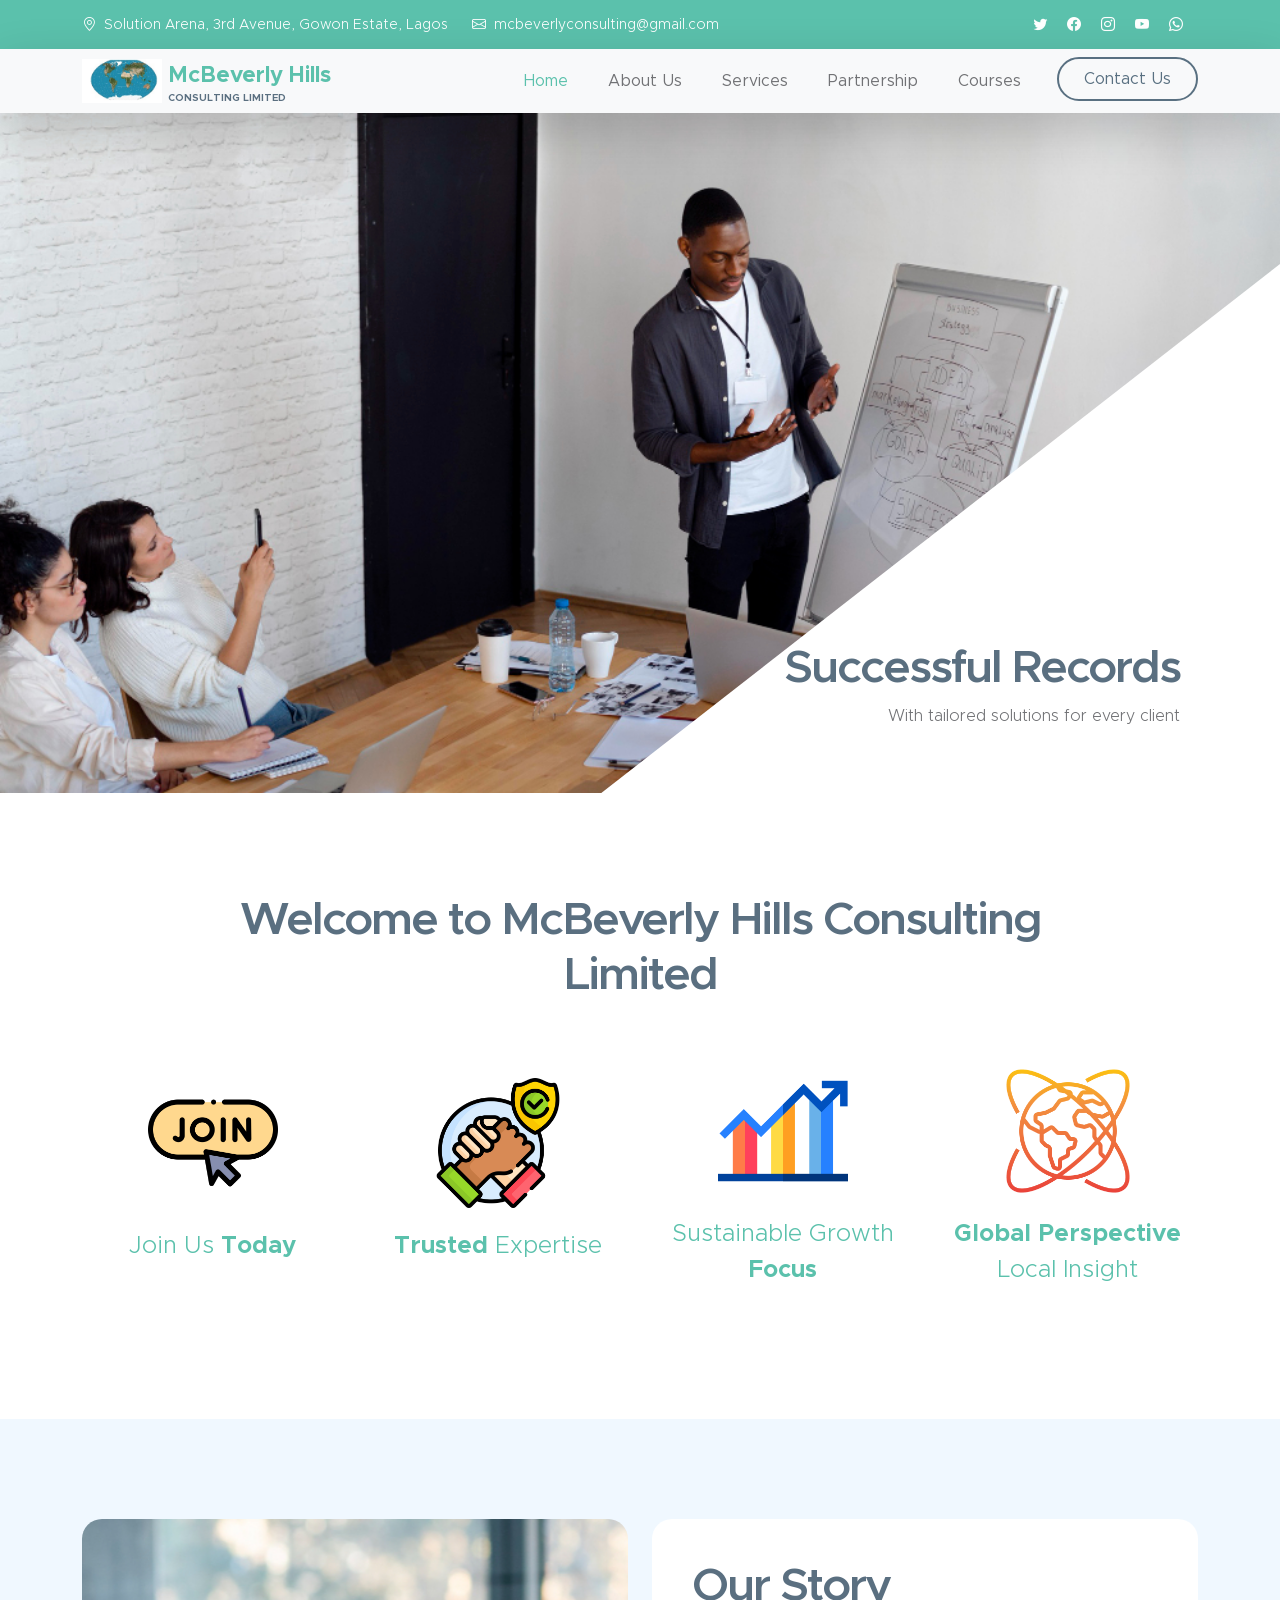
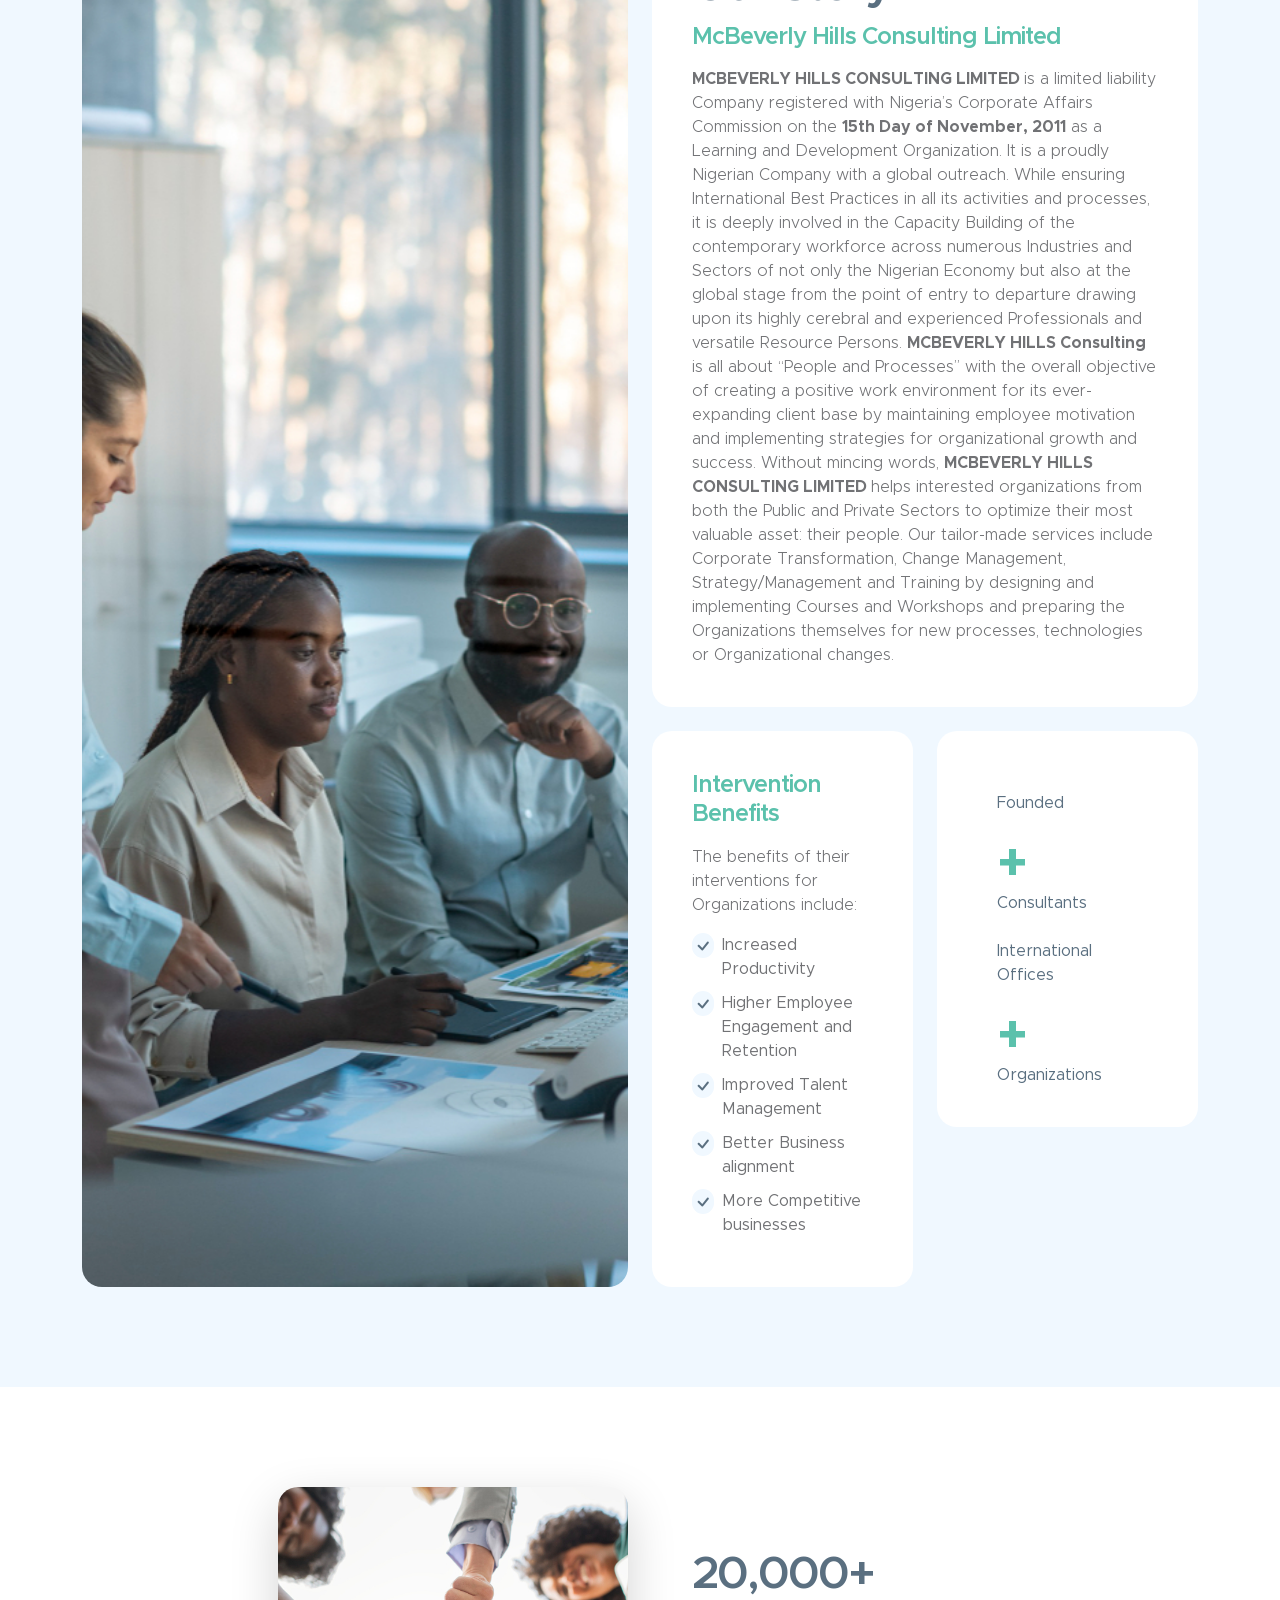
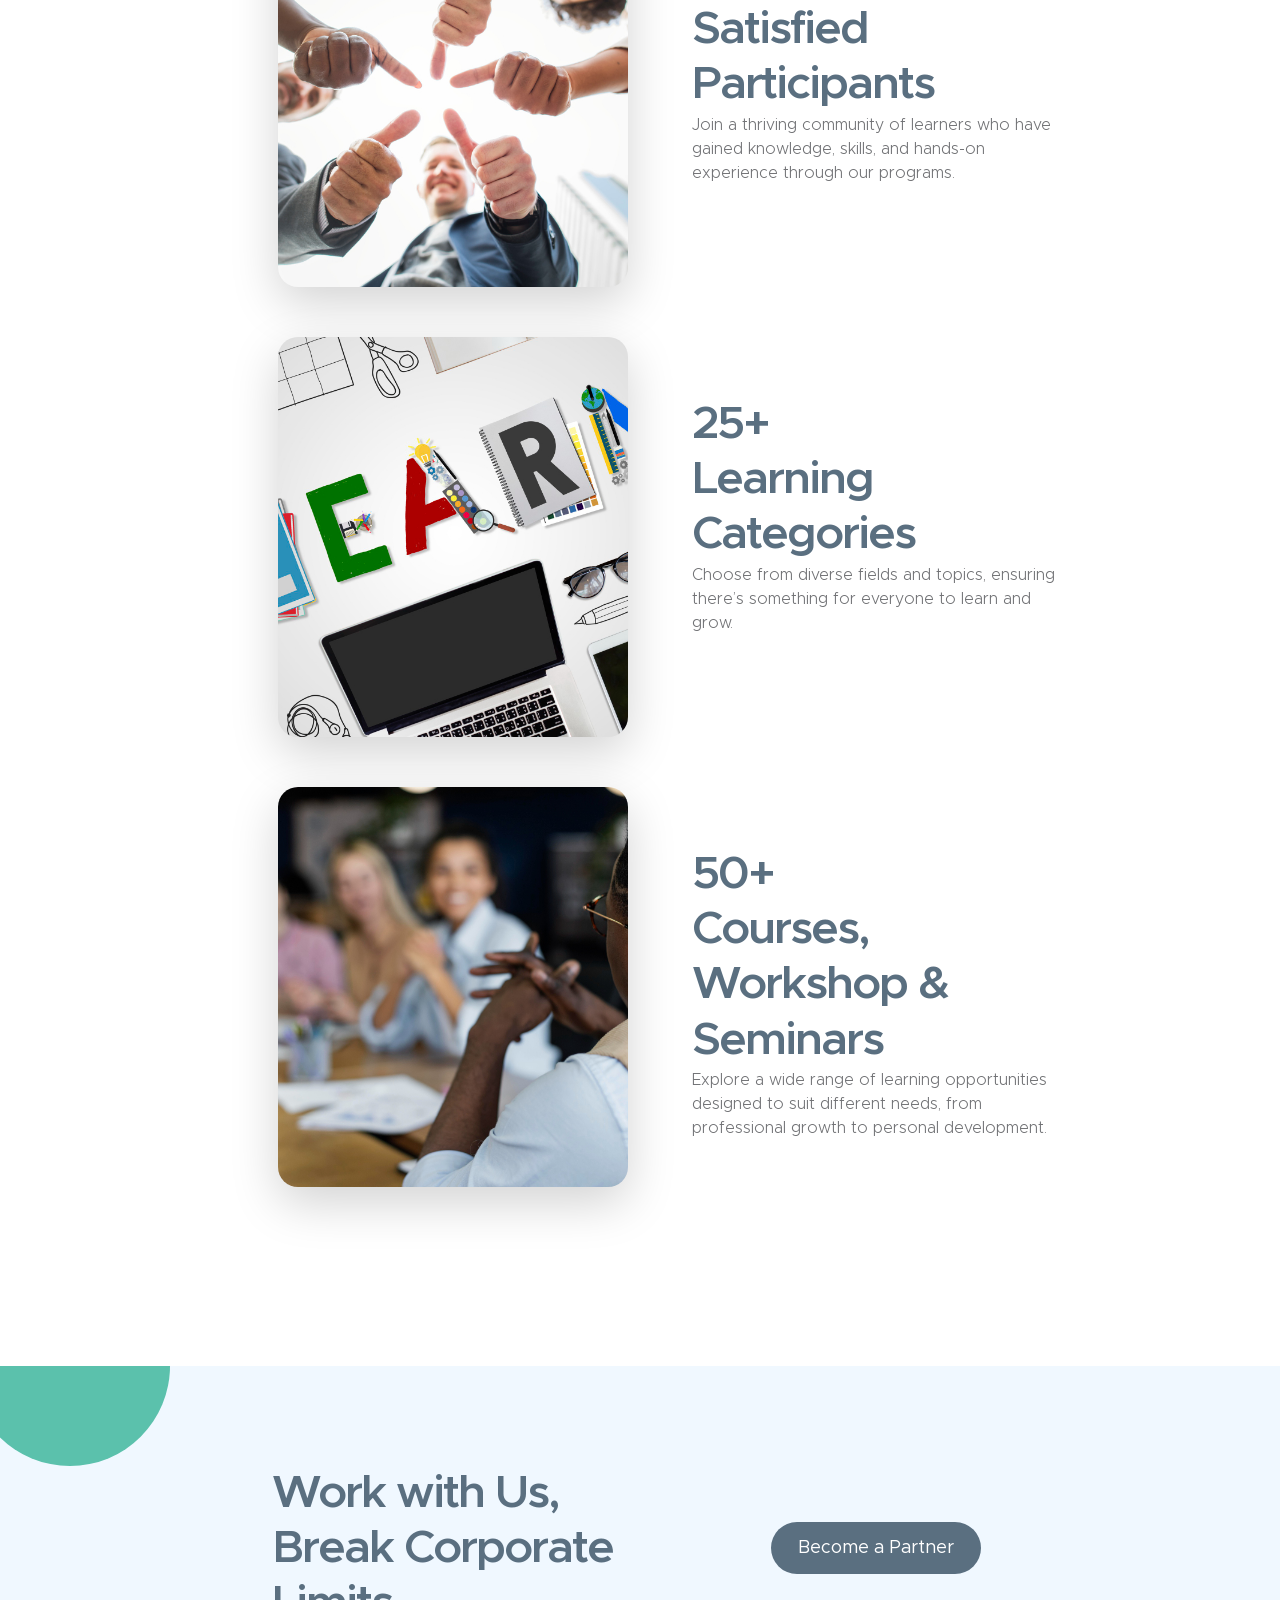
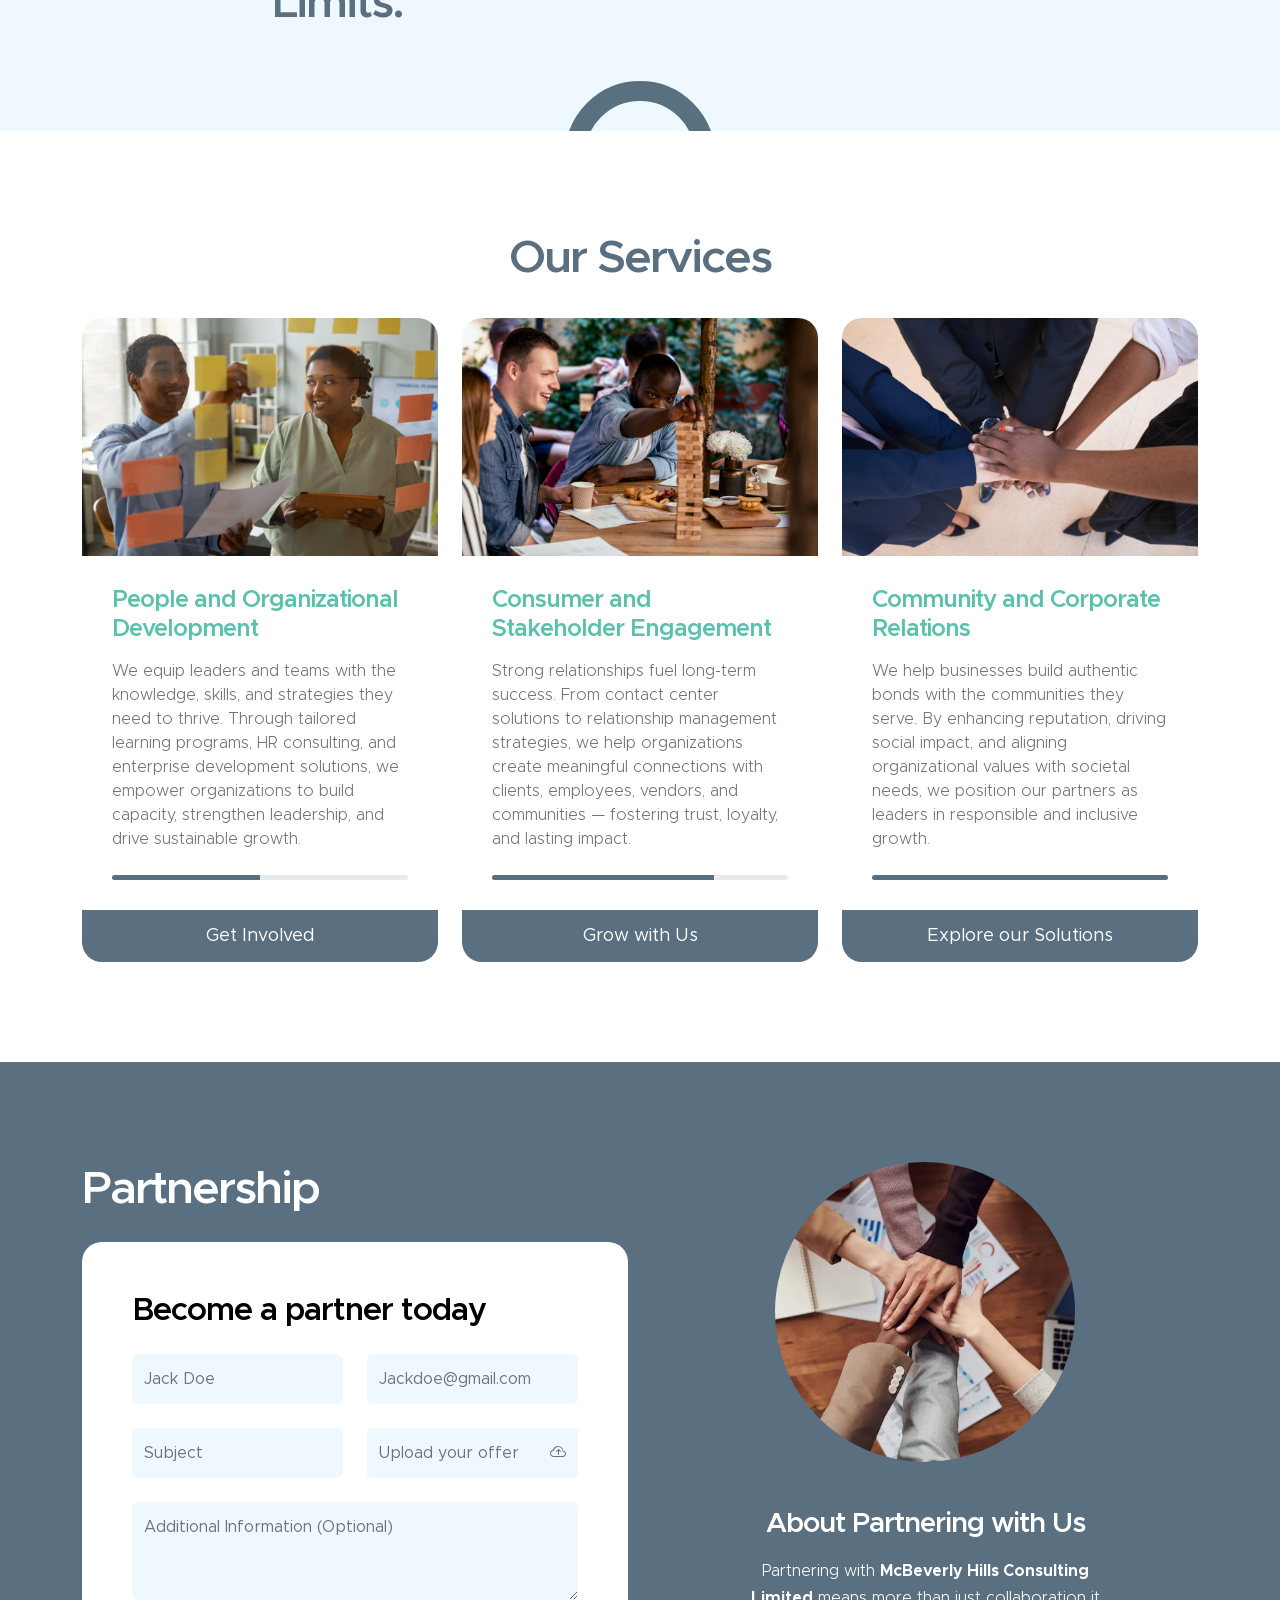
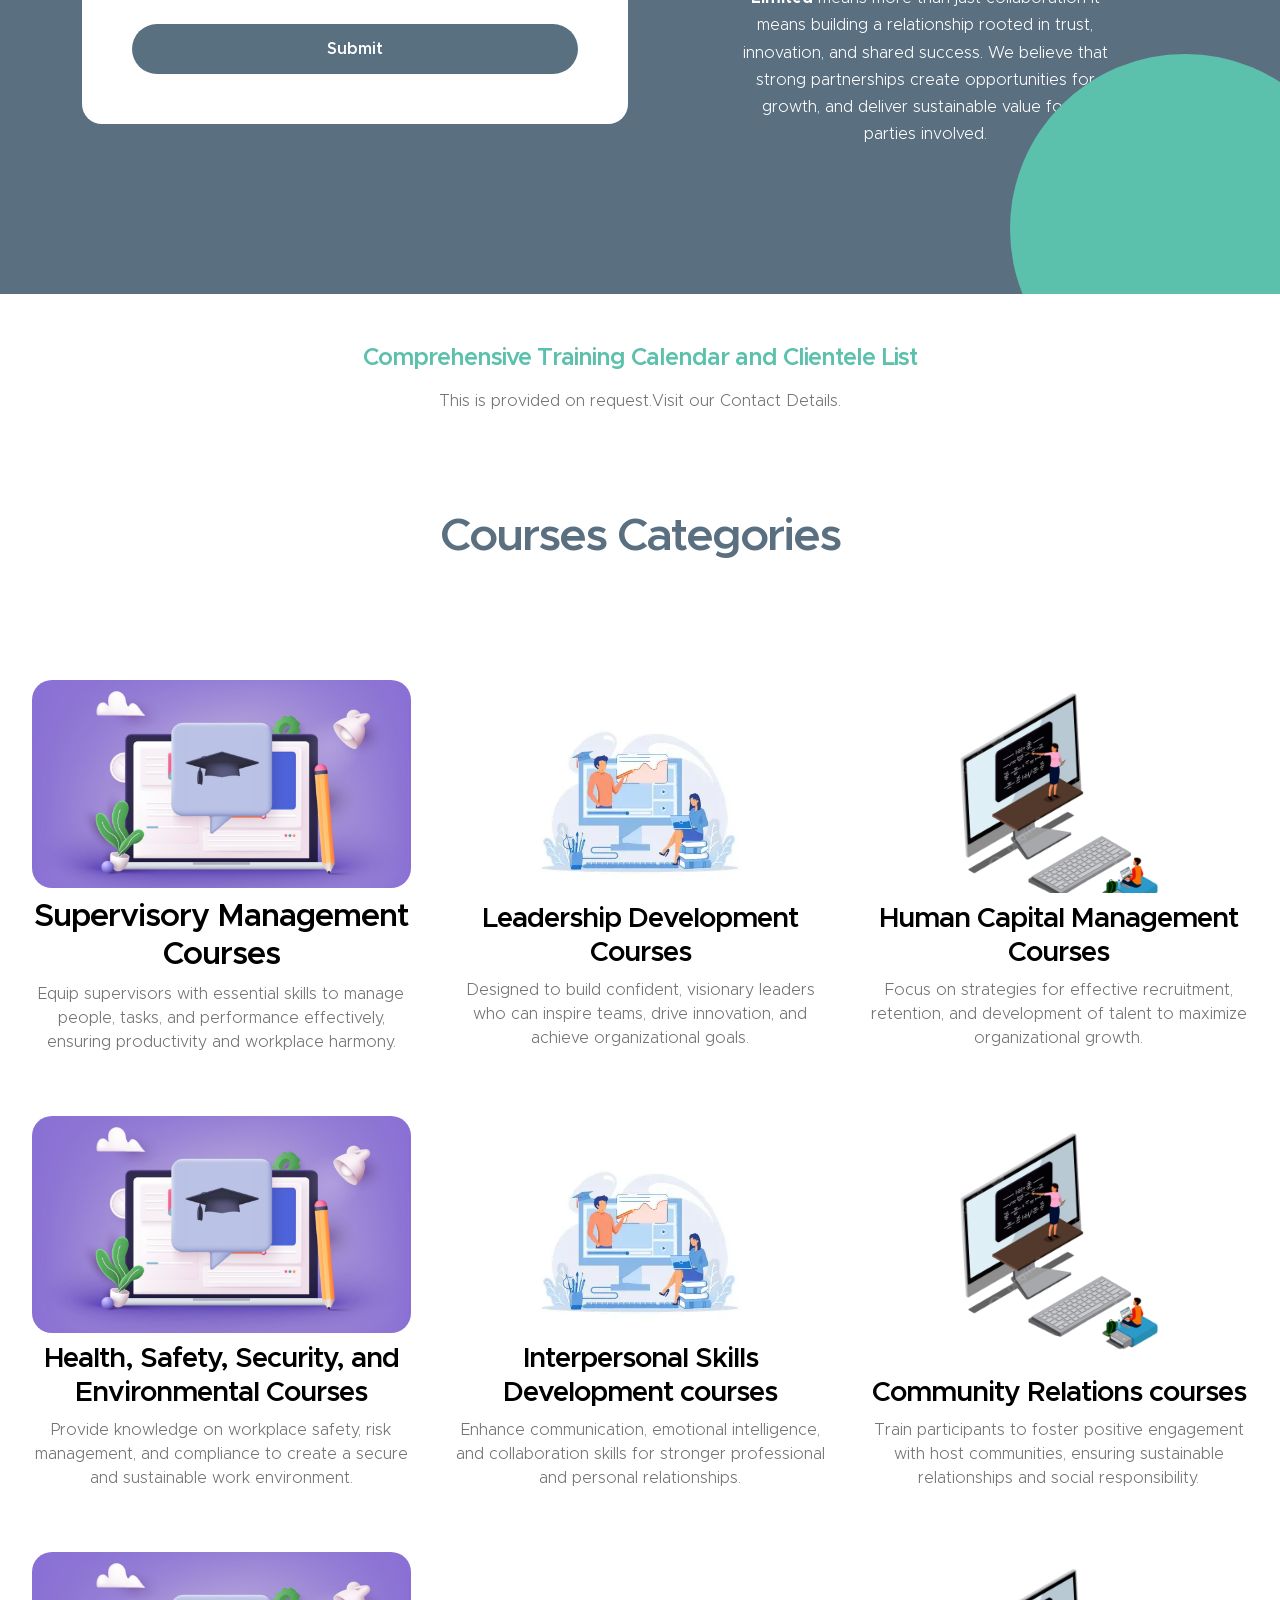
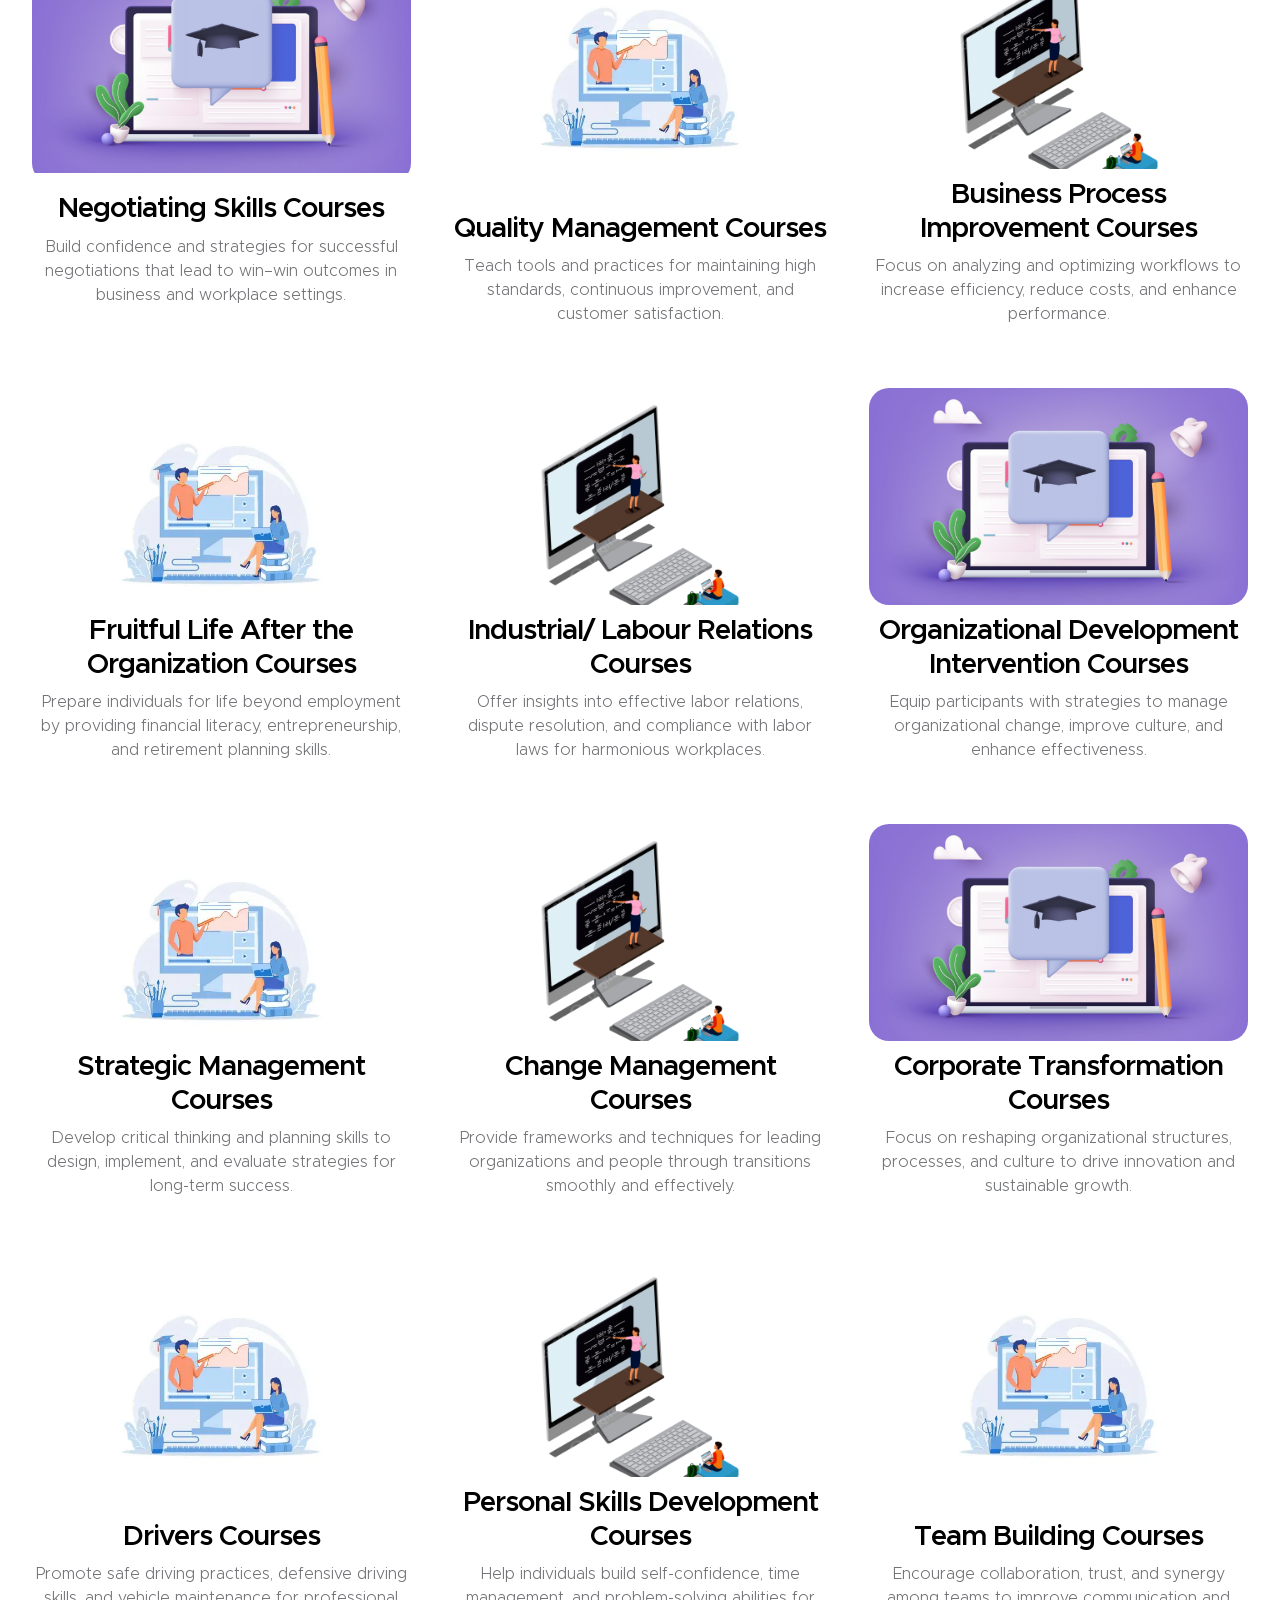
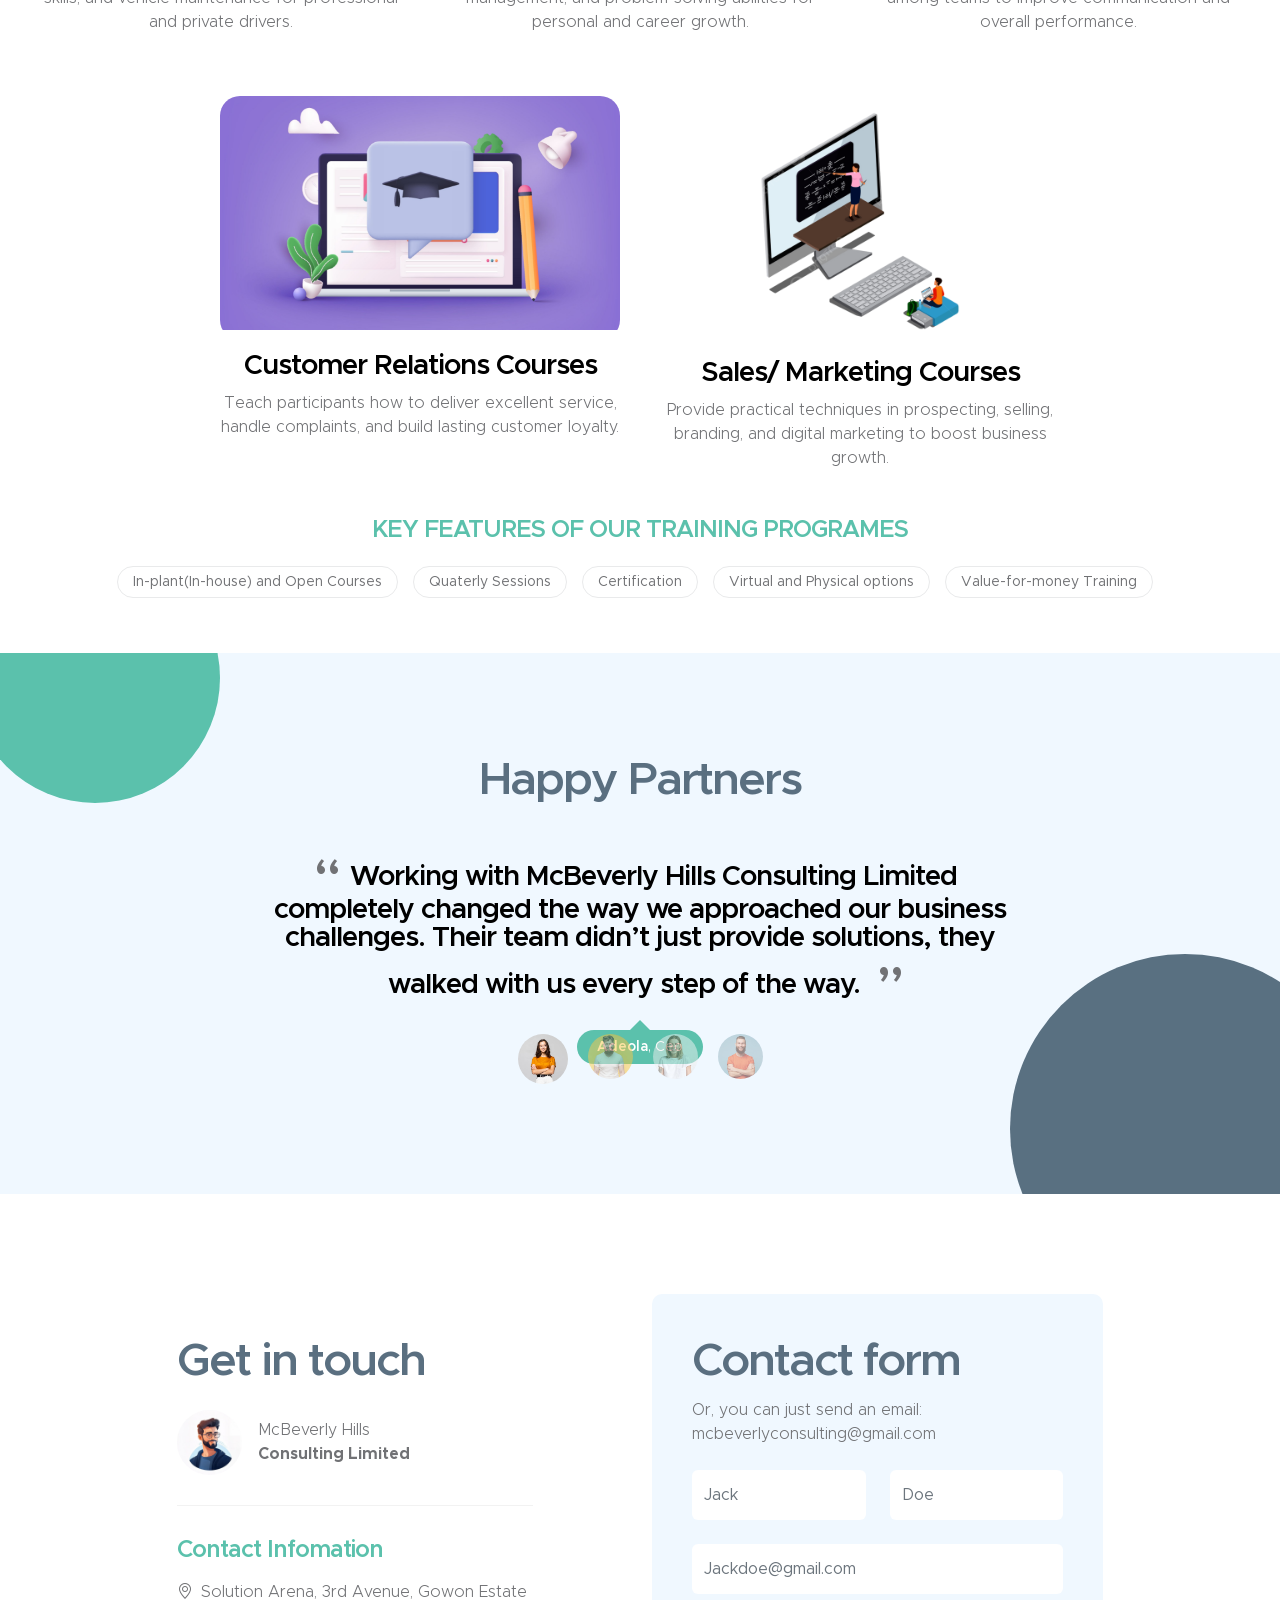
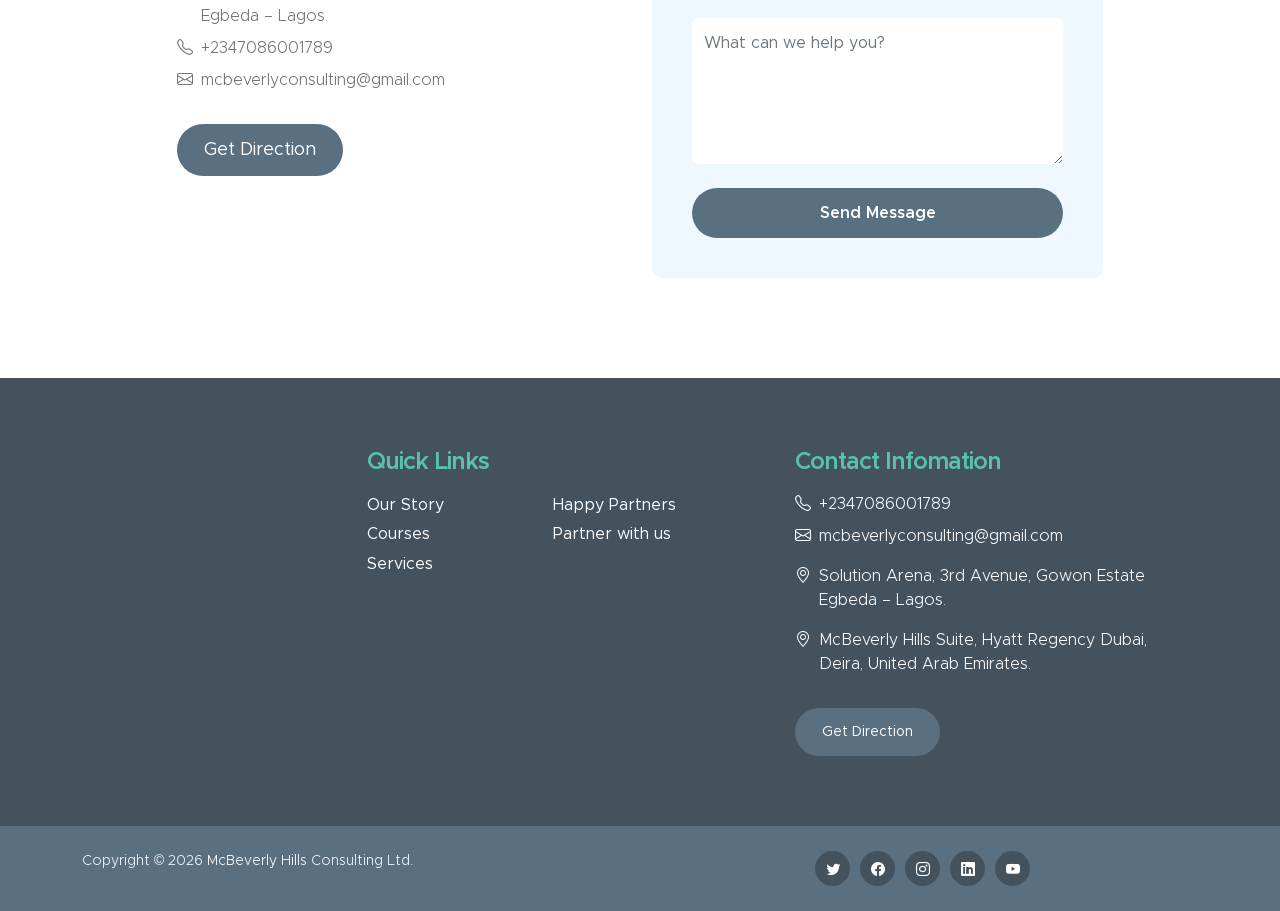
==== commit a8e7ed98: "copyright changes" ====
--- a/index.html
+++ b/index.html
@@ -1,554 +1,609 @@
 <!doctype html>
 <html lang="en">
-    <head>
-        <meta charset="utf-8">
-        <meta name="viewport" content="width=device-width, initial-scale=1">
-
-        <meta name="description" content="">
-        <meta name="author" content="">
-
-        <title>McBeverly Hills</title>
-
-        <!-- CSS FILES -->        
-        <link href="css/bootstrap.min.css" rel="stylesheet">
-
-        <link href="css/bootstrap-icons.css" rel="stylesheet">
-
-        <link href="css/templatemo-kind-heart-charity.css" rel="stylesheet">
-
-    </head>
-    
-    <body id="section_1">
-
-        <header class="site-header">
+
+<head>
+    <meta charset="utf-8">
+    <meta name="viewport" content="width=device-width, initial-scale=1">
+
+    <meta name="description" content="">
+    <meta name="author" content="">
+
+    <title>McBeverly Hills</title>
+
+    <!-- CSS FILES -->
+    <link href="css/bootstrap.min.css" rel="stylesheet">
+
+    <link href="css/bootstrap-icons.css" rel="stylesheet">
+
+    <link href="css/templatemo-kind-heart-charity.css" rel="stylesheet">
+
+</head>
+
+<body id="section_1">
+
+    <header class="site-header">
+        <div class="container">
+            <div class="row">
+
+                <div class="col-lg-8 col-12 d-flex flex-wrap">
+                    <p class="d-flex me-4 mb-0">
+                        <i class="bi-geo-alt me-2"></i>
+                        Solution Arena, 3rd Avenue, Gowon Estate, Lagos
+                    </p>
+
+                    <p class="d-flex mb-0">
+                        <i class="bi-envelope me-2"></i>
+
+                        <a href="mailto:mcbeverlyconsulting@gmail.com">
+                            mcbeverlyconsulting@gmail.com
+                        </a>
+                    </p>
+                </div>
+
+                <div class="col-lg-3 col-12 ms-auto d-lg-block d-none">
+                    <ul class="social-icon">
+                        <li class="social-icon-item">
+                            <a href="#" class="social-icon-link bi-twitter"></a>
+                        </li>
+
+                        <li class="social-icon-item">
+                            <a href="#" class="social-icon-link bi-facebook"></a>
+                        </li>
+
+                        <li class="social-icon-item">
+                            <a href="#" class="social-icon-link bi-instagram"></a>
+                        </li>
+
+                        <li class="social-icon-item">
+                            <a href="#" class="social-icon-link bi-youtube"></a>
+                        </li>
+
+                        <li class="social-icon-item">
+                            <a href="#" class="social-icon-link bi-whatsapp"></a>
+                        </li>
+                    </ul>
+                </div>
+
+            </div>
+        </div>
+    </header>
+
+    <nav class="navbar navbar-expand-lg bg-light shadow-lg">
+        <div class="container">
+            <a class="navbar-brand" href="index.html">
+                <img src="images/companylogo.PNG" class="logo img-fluid" alt="McBeverly Hills">
+                <span>
+                    McBeverly Hills
+                    <small>Consulting Limited</small>
+                </span>
+            </a>
+
+            <button class="navbar-toggler" type="button" data-bs-toggle="collapse" data-bs-target="#navbarNav"
+                aria-controls="navbarNav" aria-expanded="false" aria-label="Toggle navigation">
+                <span class="navbar-toggler-icon"></span>
+            </button>
+
+            <div class="collapse navbar-collapse" id="navbarNav">
+                <ul class="navbar-nav ms-auto">
+                    <li class="nav-item">
+                        <a class="nav-link click-scroll" href="#top">Home</a>
+                    </li>
+
+                    <li class="nav-item">
+                        <a class="nav-link click-scroll" href="#section_2">About Us</a>
+                    </li>
+
+                    <li class="nav-item">
+                        <a class="nav-link click-scroll" href="#section_3">Services</a>
+                    </li>
+
+                    <li class="nav-item">
+                        <a class="nav-link click-scroll" href="#section_4">Partnership</a>
+                    </li>
+
+                    <li class="nav-item">
+                        <a class="nav-link click-scroll" href="#section_5">Courses</a>
+                    </li>
+
+                    <li class="nav-item ms-3">
+                        <a class="nav-link custom-btn custom-border-btn btn" href="#section_6">Contact Us</a>
+                    </li>
+                </ul>
+            </div>
+        </div>
+    </nav>
+
+    <main>
+
+        <section class="hero-section hero-section-full-height">
+            <div class="container-fluid">
+                <div class="row">
+
+                    <div class="col-lg-12 col-12 p-0">
+                        <div id="hero-slide" class="carousel carousel-fade slide" data-bs-ride="carousel">
+                            <div class="carousel-inner">
+                                <div class="carousel-item active">
+                                    <img src="images/slide/2148911837 (1).jpg" class="carousel-image img-fluid"
+                                        alt="...">
+
+                                    <div class="carousel-caption d-flex flex-column justify-content-end">
+                                        <h2>Successful Records</h2>
+
+                                        <p>With tailored solutions for every client</p>
+                                    </div>
+                                </div>
+
+                                <div class="carousel-item">
+                                    <img src="images/slide/2149034608.jpg" class="carousel-image img-fluid" alt="...">
+
+                                    <div class="carousel-caption d-flex flex-column justify-content-end">
+                                        <h2>Value Creation</h2>
+
+                                        <p>Long Term Value Essentiability</p>
+                                    </div>
+                                </div>
+
+                                <div class="carousel-item">
+                                    <img src="images/slide/84917 (1).jpg" class="carousel-image img-fluid" alt="...">
+
+                                    <div class="carousel-caption d-flex flex-column justify-content-end">
+                                        <h1>Innovative</h1>
+
+                                        <p>Commitment to Innovation and Excellence</p>
+                                    </div>
+                                </div>
+                            </div>
+
+                            <button class="carousel-control-prev" type="button" data-bs-target="#hero-slide"
+                                data-bs-slide="prev">
+                                <span class="carousel-control-prev-icon" aria-hidden="true"></span>
+                                <span class="visually-hidden">Previous</span>
+                            </button>
+
+                            <button class="carousel-control-next" type="button" data-bs-target="#hero-slide"
+                                data-bs-slide="next">
+                                <span class="carousel-control-next-icon" aria-hidden="true"></span>
+                                <span class="visually-hidden">Next</span>
+                            </button>
+                        </div>
+                    </div>
+
+                </div>
+            </div>
+        </section>
+
+
+        <section class="section-padding">
             <div class="container">
                 <div class="row">
-                    
-                    <div class="col-lg-8 col-12 d-flex flex-wrap">
-                        <p class="d-flex me-4 mb-0">
-                            <i class="bi-geo-alt me-2"></i>
-                            Solution Arena, 3rd Avenue, Gowon Estate, Lagos
-                        </p>
-
-                        <p class="d-flex mb-0">
-                            <i class="bi-envelope me-2"></i>
-
-                            <a href="mailto:mcbeverlyconsulting@gmail.com">
-                                mcbeverlyconsulting@gmail.com
-                            </a>
-                        </p>
-                    </div>
-
-                    <div class="col-lg-3 col-12 ms-auto d-lg-block d-none">
-                        <ul class="social-icon">
-                            <li class="social-icon-item">
-                                <a href="#" class="social-icon-link bi-twitter"></a>
-                            </li>
-
-                            <li class="social-icon-item">
-                                <a href="#" class="social-icon-link bi-facebook"></a>
-                            </li>
-
-                            <li class="social-icon-item">
-                                <a href="#" class="social-icon-link bi-instagram"></a>
-                            </li>
-
-                            <li class="social-icon-item">
-                                <a href="#" class="social-icon-link bi-youtube"></a>
-                            </li>
-
-                            <li class="social-icon-item">
-                                <a href="#" class="social-icon-link bi-whatsapp"></a>
-                            </li>
-                        </ul>
+
+                    <div class="col-lg-10 col-12 text-center mx-auto">
+                        <h2 class="mb-5">Welcome to McBeverly Hills Consulting Limited</h2>
+                    </div>
+
+                    <div class="col-lg-3 col-md-6 col-12 mb-4 mb-lg-0">
+                        <div class="featured-block d-flex justify-content-center align-items-center">
+                            <a href="#section_4" class="d-block">
+                                <img src="images/icons/join.png" class="featured-block-image img-fluid imgTarget"
+                                    alt="">
+
+                                <p class="featured-block-text">Join Us <strong>Today</strong></p>
+                            </a>
+                        </div>
+                    </div>
+
+                    <div class="col-lg-3 col-md-6 col-12 mb-4 mb-lg-0 mb-md-4">
+                        <div class="featured-block d-flex justify-content-center align-items-center">
+                            <a href="#section_4" class="d-block">
+                                <img src="images/icons/trust2.png" class="featured-block-image img-fluid imgTarget"
+                                    alt="">
+
+                                <p class="featured-block-text"><strong>Trusted</strong> Expertise</p>
+                            </a>
+                        </div>
+                    </div>
+
+                    <div class="col-lg-3 col-md-6 col-12 mb-4 mb-lg-0 mb-md-4">
+                        <div class="featured-block d-flex justify-content-center align-items-center">
+                            <a href="#section_4" class="d-block">
+                                <img src="images/icons/growth2.png" class="featured-block-image img-fluid imgTarget"
+                                    alt="">
+
+                                <p class="featured-block-text">Sustainable Growth<strong> Focus</strong></p>
+                            </a>
+                        </div>
+                    </div>
+
+                    <div class="col-lg-3 col-md-6 col-12 mb-4 mb-lg-0">
+                        <div class="featured-block d-flex justify-content-center align-items-center">
+                            <a href="#section_4" class="d-block">
+                                <img src="images/icons/global.png" class="featured-block-image img-fluid imgTarget"
+                                    alt="">
+
+                                <p class="featured-block-text"><strong>Global Perspective</strong> Local Insight</p>
+                            </a>
+                        </div>
                     </div>
 
                 </div>
             </div>
-        </header>
-
-        <nav class="navbar navbar-expand-lg bg-light shadow-lg">
+        </section>
+
+        <section class="section-padding section-bg" id="section_2">
             <div class="container">
-                <a class="navbar-brand" href="index.html">
-                    <img src="images/companylogo.PNG" class="logo img-fluid" alt="McBeverly Hills">
-                    <span>
-                        McBeverly Hills 
-                        <small>Consulting Limited</small>
-                    </span>
-                </a>
-
-                <button class="navbar-toggler" type="button" data-bs-toggle="collapse" data-bs-target="#navbarNav" aria-controls="navbarNav" aria-expanded="false" aria-label="Toggle navigation">
-                    <span class="navbar-toggler-icon"></span>
-                </button>
-
-                <div class="collapse navbar-collapse" id="navbarNav">
-                    <ul class="navbar-nav ms-auto">
-                        <li class="nav-item">
-                            <a class="nav-link click-scroll" href="#top">Home</a>
-                        </li>
-
-                        <li class="nav-item">
-                            <a class="nav-link click-scroll" href="#section_2">About Us</a>
-                        </li>
-
-                        <li class="nav-item">
-                            <a class="nav-link click-scroll" href="#section_3">Services</a>
-                        </li>
-
-                        <li class="nav-item">
-                            <a class="nav-link click-scroll" href="#section_4">Partnership</a>
-                        </li>
-
-                        <li class="nav-item">
-                            <a class="nav-link click-scroll" href="#section_5">Courses</a>
-                        </li>
-
-                        <li class="nav-item ms-3">
-                            <a class="nav-link custom-btn custom-border-btn btn" href="#section_6">Contact Us</a>
-                        </li>
-                    </ul>
+                <div class="row">
+
+                    <div class="col-lg-6 col-12 mb-5 mb-lg-0">
+                        <img src="images/causes/about.jpg" class="custom-text-box-image img-fluid" alt="">
+                    </div>
+
+                    <div class="col-lg-6 col-12">
+                        <div class="custom-text-box">
+                            <h2 class="mb-2">Our Story</h2>
+
+                            <h5 class="mb-3">McBeverly Hills Consulting Limited</h5>
+
+                            <p class="mb-0"><strong>MCBEVERLY HILLS CONSULTING LIMITED </strong> is a limited liability
+                                Company registered with Nigeria’s Corporate Affairs Commission on the <strong>15th Day
+                                    of November, 2011</strong> as a Learning and Development Organization. It is a
+                                proudly Nigerian Company with a global outreach.
+                                While ensuring International Best Practices in all its activities and processes, it is
+                                deeply involved in the Capacity Building of the contemporary workforce across numerous
+                                Industries and Sectors of not only the Nigerian Economy but also at the global stage
+                                from the point of entry to departure drawing upon its highly cerebral and experienced
+                                Professionals and versatile Resource Persons.
+                                <strong>MCBEVERLY HILLS Consulting</strong> is all about “People and Processes” with the
+                                overall objective of creating a positive work environment for its ever-expanding client
+                                base by maintaining employee motivation and implementing strategies for organizational
+                                growth and success.
+                                Without mincing words, <strong> MCBEVERLY HILLS CONSULTING LIMITED </strong> helps
+                                interested organizations from both the Public and Private Sectors to optimize their most
+                                valuable asset: their people. Our tailor-made services include Corporate Transformation,
+                                Change Management, Strategy/Management and Training by designing and implementing
+                                Courses and Workshops and preparing the Organizations themselves for new processes,
+                                technologies or Organizational changes.
+                            </p>
+                        </div>
+
+                        <div class="row">
+                            <div class="col-lg-6 col-md-6 col-12">
+                                <div class="custom-text-box mb-lg-0">
+                                    <h5 class="mb-3">Intervention Benefits</h5>
+
+                                    <p>The benefits of their interventions for Organizations include:</p>
+
+                                    <ul class="custom-list mt-2">
+                                        <li class="custom-list-item d-flex">
+                                            <i class="bi-check custom-text-box-icon me-2"></i>
+                                            Increased Productivity
+                                        </li>
+                                        <li class="custom-list-item d-flex">
+                                            <i class="bi-check custom-text-box-icon me-2"></i>
+                                            Higher Employee Engagement and Retention
+                                        </li>
+                                        <li class="custom-list-item d-flex">
+                                            <i class="bi-check custom-text-box-icon me-2"></i>
+                                            Improved Talent Management
+                                        </li>
+
+                                        <li class="custom-list-item d-flex">
+                                            <i class="bi-check custom-text-box-icon me-2"></i>
+                                            Better Business alignment
+                                        </li>
+
+
+                                        <li class="custom-list-item d-flex">
+                                            <i class="bi-check custom-text-box-icon me-2"></i>
+                                            More Competitive businesses
+                                        </li>
+                                    </ul>
+                                </div>
+                            </div>
+
+                            <div class="col-lg-6 col-md-6 col-12">
+                                <div class="custom-text-box d-flex flex-wrap d-lg-block mb-lg-0">
+                                    <div class="counter-thumb">
+                                        <div class="d-flex">
+                                            <span class="counter-number" data-from="1" data-to="2011"
+                                                data-speed="1000"></span>
+                                            <span class="counter-number-text"></span>
+                                        </div>
+
+                                        <span class="counter-text">Founded</span>
+                                    </div>
+
+                                    <div class="counter-thumb mt-4">
+                                        <div class="d-flex">
+                                            <span class="counter-number" data-from="1" data-to="15"
+                                                data-speed="1000"></span>
+                                            <span class="counter-number-text">+</span>
+                                        </div>
+
+                                        <span class="counter-text">Consultants</span>
+                                    </div>
+
+                                    <div class="counter-thumb mt-4">
+                                        <div class="d-flex">
+                                            <span class="counter-number" data-from="1" data-to="2"
+                                                data-speed="1000"></span>
+                                            <span class="counter-number-text"></span>
+                                        </div>
+
+                                        <span class="counter-text">International Offices</span>
+                                    </div>
+
+                                    <div class="counter-thumb mt-4">
+                                        <div class="d-flex">
+                                            <span class="counter-number" data-from="1" data-to="30"
+                                                data-speed="1000"></span>
+                                            <span class="counter-number-text">+</span>
+                                        </div>
+
+                                        <span class="counter-text">Organizations</span>
+                                    </div>
+                                </div>
+                            </div>
+                        </div>
+                    </div>
+
                 </div>
             </div>
-        </nav>
-
-        <main>
-
-            <section class="hero-section hero-section-full-height">
-                <div class="container-fluid">
-                    <div class="row">
-
-                        <div class="col-lg-12 col-12 p-0">
-                            <div id="hero-slide" class="carousel carousel-fade slide" data-bs-ride="carousel">
-                                <div class="carousel-inner">
-                                    <div class="carousel-item active">
-                                        <img src="images/slide/2148911837 (1).jpg" class="carousel-image img-fluid" alt="...">
-                                        
-                                        <div class="carousel-caption d-flex flex-column justify-content-end">
-                                            <h2>Successful Records</h2>
-                                            
-                                            <p>With tailored solutions for every client</p>
-                                        </div>
-                                    </div>
-
-                                    <div class="carousel-item">
-                                        <img src="images/slide/2149034608.jpg" class="carousel-image img-fluid" alt="...">
-                                        
-                                        <div class="carousel-caption d-flex flex-column justify-content-end">
-                                            <h2>Value Creation</h2>
-                                            
-                                            <p>Long Term Value Essentiability</p>
-                                        </div>
-                                    </div>
-
-                                    <div class="carousel-item">
-                                        <img src="images/slide/84917 (1).jpg" class="carousel-image img-fluid" alt="...">
-                                        
-                                        <div class="carousel-caption d-flex flex-column justify-content-end">
-                                            <h1>Innovative</h1>
-                                            
-                                            <p>Commitment to Innovation and Excellence</p>
-                                        </div>
-                                    </div>
-                                </div>
-
-                                <button class="carousel-control-prev" type="button" data-bs-target="#hero-slide" data-bs-slide="prev">
-                                    <span class="carousel-control-prev-icon" aria-hidden="true"></span>
-                                    <span class="visually-hidden">Previous</span>
-                                </button>
-
-                                <button class="carousel-control-next" type="button" data-bs-target="#hero-slide" data-bs-slide="next">
-                                    <span class="carousel-control-next-icon" aria-hidden="true"></span>
-                                    <span class="visually-hidden">Next</span>
-                                </button>
-                            </div>
-                        </div>
-
-                    </div>
-                </div>
-            </section>
-
-
-            <section class="section-padding">
-                <div class="container">
-                    <div class="row">
-
-                        <div class="col-lg-10 col-12 text-center mx-auto">
-                            <h2 class="mb-5">Welcome to McBeverly Hills Consulting Limited</h2>
-                        </div>
-
-                        <div class="col-lg-3 col-md-6 col-12 mb-4 mb-lg-0">
-                            <div class="featured-block d-flex justify-content-center align-items-center">
-                                <a href="#section_4" class="d-block">
-                                    <img src="images/icons/join.png" class="featured-block-image img-fluid imgTarget" alt="">
-
-                                    <p class="featured-block-text">Join Us <strong>Today</strong></p>
-                                </a>
-                            </div>
-                        </div>
-
-                        <div class="col-lg-3 col-md-6 col-12 mb-4 mb-lg-0 mb-md-4">
-                            <div class="featured-block d-flex justify-content-center align-items-center">
-                                <a href="#section_4" class="d-block">
-                                    <img src="images/icons/trust2.png" class="featured-block-image img-fluid imgTarget" alt="">
-
-                                    <p class="featured-block-text"><strong>Trusted</strong> Expertise</p>
-                                </a>
-                            </div>
-                        </div>
-
-                        <div class="col-lg-3 col-md-6 col-12 mb-4 mb-lg-0 mb-md-4">
-                            <div class="featured-block d-flex justify-content-center align-items-center">
-                                <a href="#section_4" class="d-block">
-                                    <img src="images/icons/growth2.png" class="featured-block-image img-fluid imgTarget" alt="">
-
-                                    <p class="featured-block-text">Sustainable Growth<strong> Focus</strong></p>
-                                </a>
-                            </div>
-                        </div>
-
-                        <div class="col-lg-3 col-md-6 col-12 mb-4 mb-lg-0">
-                            <div class="featured-block d-flex justify-content-center align-items-center">
-                                <a href="#section_4" class="d-block">
-                                    <img src="images/icons/global.png" class="featured-block-image img-fluid imgTarget" alt="">
-
-                                    <p class="featured-block-text"><strong>Global Perspective</strong> Local Insight</p>
-                                </a>
-                            </div>
-                        </div>
-
-                    </div>
-                </div>
-            </section>
-
-            <section class="section-padding section-bg" id="section_2">
-                <div class="container">
-                    <div class="row">
-
-                        <div class="col-lg-6 col-12 mb-5 mb-lg-0">
-                            <img src="images/causes/about.jpg" class="custom-text-box-image img-fluid" alt="">
-                        </div>
-
-                        <div class="col-lg-6 col-12">
-                            <div class="custom-text-box">
-                                <h2 class="mb-2">Our Story</h2>
-
-                                <h5 class="mb-3">McBeverly Hills Consulting Limited</h5>
-
-                                <p class="mb-0"><strong>MCBEVERLY HILLS CONSULTING LIMITED </strong> is a limited liability Company registered with Nigeria’s Corporate Affairs Commission on the <strong>15th Day of November, 2011</strong> as a Learning and Development Organization. It is a proudly Nigerian Company with a global outreach.
-While ensuring International Best Practices in all its activities and processes, it is deeply involved in the Capacity Building of the contemporary workforce across numerous Industries and Sectors of not only the Nigerian Economy but also at the global stage from the point of entry to departure drawing upon its highly cerebral and experienced Professionals and versatile Resource Persons.
-<strong>MCBEVERLY HILLS Consulting</strong> is all about “People and Processes” with the overall objective of creating a positive work environment for its ever-expanding client base by maintaining employee motivation and implementing strategies for organizational growth and success.
-Without mincing words, <strong> MCBEVERLY HILLS CONSULTING LIMITED </strong> helps interested organizations from both the Public and Private Sectors to optimize their most valuable asset: their people. Our tailor-made services include Corporate Transformation, Change Management, Strategy/Management and Training by designing and implementing Courses and Workshops and preparing the Organizations themselves for new processes, technologies or Organizational changes.
-</p>
-                            </div>
-                            
+        </section>
+
+
+        <section class="about-section section-padding">
+            <div class="container">
+
+
+                <div class="row aboutImgTarget">
+
+                    <div class="col-lg-6 col-md-5 col-12">
+                        <img src="images/causes/satisfied2.jpg"
+                            class="about-image ms-lg-auto bg-light shadow-lg img-fluid" alt="">
+                    </div>
+
+                    <div class="col-lg-5 col-md-7 col-12">
+                        <div class="custom-text-block">
+
+                            <h2 class="mb-0">20,000+</h2>
+
+
+                            <h2 class="mb-0">Satisfied Participants</h2>
+
+
+                            <p>Join a thriving community of learners who have gained knowledge, skills, and hands-on
+                                experience through our programs.</p>
+
+                        </div>
+                    </div>
+
+                </div>
+
+                <div class="row aboutImgTarget">
+
+                    <div class="col-lg-6 col-md-5 col-12">
+                        <img src="images/causes/learn.jpg" class="about-image ms-lg-auto bg-light shadow-lg img-fluid"
+                            alt="">
+                    </div>
+
+                    <div class="col-lg-5 col-md-7 col-12">
+                        <div class="custom-text-block">
+
+                            <h2 class="mb-0">25+</h2>
+
+
+                            <h2 class="mb-0">Learning Categories</h2>
+
+                            <p>Choose from diverse fields and topics, ensuring there’s something for everyone to learn
+                                and grow.</p>
+
+                        </div>
+                    </div>
+
+                </div>
+
+                <div class="row aboutImgTarget">
+
+                    <div class="col-lg-6 col-md-5 col-12">
+                        <img src="images/causes/categories.jpg"
+                            class="about-image ms-lg-auto bg-light shadow-lg img-fluid" alt="">
+                    </div>
+
+                    <div class="col-lg-5 col-md-7 col-12">
+                        <div class="custom-text-block">
+
+                            <h2 class="mb-0">50+</h2>
+
+
+                            <h2 class="mb-0">Courses, Workshop & Seminars</h2>
+
+
+                            <p>Explore a wide range of learning opportunities designed to suit different needs, from
+                                professional growth to personal development.</p>
+
+                        </div>
+                    </div>
+
+                </div>
+            </div>
+        </section>
+
+        <section class="cta-section section-padding section-bg">
+            <div class="container">
+                <div class="row justify-content-center align-items-center">
+
+                    <div class="col-lg-5 col-12 ms-auto">
+                        <h2 class="mb-0">Work with Us, <br> Break Corporate Limits.</h2>
+                    </div>
+
+                    <div class="col-lg-5 col-12">
+                        <a href="#" class="me-4"></a>
+
+                        <a href="#section_4" class="custom-btn btn smoothscroll">Become a Partner</a>
+                    </div>
+
+                </div>
+            </div>
+        </section>
+
+
+        <section class="section-padding" id="section_3">
+            <div class="container">
+                <div class="row">
+
+                    <div class="col-lg-12 col-12 text-center mb-4">
+                        <h2>Our Services</h2>
+                    </div>
+
+                    <div class="col-lg-4 col-md-6 col-12 mb-4 mb-lg-0">
+                        <div class="custom-block-wrap">
+                            <img src="images/causes/community.jpg" class="custom-block-image img-fluid" alt="">
+
+                            <div class="custom-block">
+                                <div class="custom-block-body">
+                                    <h5 class="mb-3">People and Organizational Development</h5>
+
+                                    <p>We equip leaders and teams with the knowledge, skills, and strategies they need
+                                        to thrive. Through tailored learning programs, HR consulting, and enterprise
+                                        development solutions, we empower organizations to build capacity, strengthen
+                                        leadership, and drive sustainable growth.</p>
+
+                                    <div class="progress mt-4">
+                                        <div class="progress-bar w-50" role="progressbar" aria-valuenow="90"
+                                            aria-valuemin="0" aria-valuemax="100"></div>
+                                    </div>
+
+                                </div>
+
+                                <a href="#section_4" class="custom-btn btn">Get Involved</a>
+                            </div>
+                        </div>
+                    </div>
+
+                    <div class="col-lg-4 col-md-6 col-12 mb-4 mb-lg-0">
+                        <div class="custom-block-wrap">
+                            <img src="images/causes/connect.jpg" class="custom-block-image img-fluid" alt="">
+
+                            <div class="custom-block">
+                                <div class="custom-block-body">
+                                    <h5 class="mb-3">Consumer and Stakeholder Engagement</h5>
+
+                                    <p>Strong relationships fuel long-term success. From contact center solutions to
+                                        relationship management strategies, we help organizations create meaningful
+                                        connections with clients, employees, vendors, and communities — fostering trust,
+                                        loyalty, and lasting impact.</p>
+
+                                    <div class="progress mt-4">
+                                        <div class="progress-bar w-75" role="progressbar" aria-valuenow="90"
+                                            aria-valuemin="0" aria-valuemax="100"></div>
+                                    </div>
+
+                                </div>
+
+                                <a href="#section_4" class="custom-btn btn">Grow with Us</a>
+                            </div>
+                        </div>
+                    </div>
+
+                    <div class="col-lg-4 col-md-6 col-12">
+                        <div class="custom-block-wrap">
+                            <img src="images/causes/20464.jpg" class="custom-block-image img-fluid" alt="">
+
+                            <div class="custom-block">
+                                <div class="custom-block-body">
+                                    <h5 class="mb-3">Community and Corporate Relations</h5>
+
+                                    <p>We help businesses build authentic bonds with the communities they serve. By
+                                        enhancing reputation, driving social impact, and aligning organizational values
+                                        with societal needs, we position our partners as leaders in responsible and
+                                        inclusive growth.</p>
+
+                                    <div class="progress mt-4">
+                                        <div class="progress-bar w-100" role="progressbar" aria-valuenow="100"
+                                            aria-valuemin="0" aria-valuemax="100"></div>
+                                    </div>
+
+                                </div>
+
+                                <a href="#section_4" class="custom-btn btn">Explore our Solutions</a>
+                            </div>
+                        </div>
+                    </div>
+
+                </div>
+            </div>
+        </section>
+
+        <section class="volunteer-section section-padding" id="section_4">
+            <div class="container">
+                <div class="row">
+
+                    <div class="col-lg-6 col-12">
+                        <h2 class="text-white mb-4">Partnership</h2>
+
+                        <form class="custom-form volunteer-form mb-5 mb-lg-0" action="https://formspree.io/f/movnlbja"
+                            method="POST" role="form">
+                            <h3 class="mb-4">Become a partner today</h3>
+
                             <div class="row">
-                                <div class="col-lg-6 col-md-6 col-12">
-                                    <div class="custom-text-box mb-lg-0">
-                                        <h5 class="mb-3">Intervention Benefits</h5>
-
-                                        <p>The benefits of their interventions for Organizations include:</p>
-
-                                        <ul class="custom-list mt-2">
-                                            <li class="custom-list-item d-flex">
-                                                <i class="bi-check custom-text-box-icon me-2"></i>
-                                                Increased Productivity
-                                            </li>
-                                            <li class="custom-list-item d-flex">
-                                                <i class="bi-check custom-text-box-icon me-2"></i>
-                                                Higher Employee Engagement and Retention
-                                            </li>
-                                            <li class="custom-list-item d-flex">
-                                                <i class="bi-check custom-text-box-icon me-2"></i>
-                                                Improved Talent Management
-                                            </li>
-
-                                            <li class="custom-list-item d-flex">
-                                                <i class="bi-check custom-text-box-icon me-2"></i>
-                                                Better Business alignment
-                                            </li>
-
-                                            
-                                            <li class="custom-list-item d-flex">
-                                                <i class="bi-check custom-text-box-icon me-2"></i>
-                                                More Competitive businesses
-                                            </li>
-                                        </ul>
-                                    </div>
-                                </div>
-
-                                <div class="col-lg-6 col-md-6 col-12">
-                                    <div class="custom-text-box d-flex flex-wrap d-lg-block mb-lg-0">
-                                        <div class="counter-thumb"> 
-                                            <div class="d-flex">
-                                                <span class="counter-number" data-from="1" data-to="2011" data-speed="1000"></span>
-                                                <span class="counter-number-text"></span>
-                                            </div>
-
-                                            <span class="counter-text">Founded</span>
-                                        </div> 
-
-                                        <div class="counter-thumb mt-4"> 
-                                            <div class="d-flex">
-                                                <span class="counter-number" data-from="1" data-to="15" data-speed="1000"></span>
-                                                <span class="counter-number-text">+</span>
-                                            </div>
-
-                                            <span class="counter-text">Consultants</span>
-                                        </div> 
-                                        
-                                        <div class="counter-thumb mt-4"> 
-                                            <div class="d-flex">
-                                                <span class="counter-number" data-from="1" data-to="2" data-speed="1000"></span>
-                                                <span class="counter-number-text"></span>
-                                            </div>
-
-                                            <span class="counter-text">International Offices</span>
-                                        </div> 
-                                        
-                                        <div class="counter-thumb mt-4"> 
-                                            <div class="d-flex">
-                                                <span class="counter-number" data-from="1" data-to="30" data-speed="1000"></span>
-                                                <span class="counter-number-text">+</span>
-                                            </div>
-
-                                            <span class="counter-text">Organizations</span>
-                                        </div> 
-                                    </div>
-                                </div>
-                            </div>
-                        </div>
-
-                    </div>
-                </div>
-            </section>
-
-
-            <section class="about-section section-padding">
-                <div class="container">
-
-                    
-                    <div class="row aboutImgTarget">
-
-                        <div class="col-lg-6 col-md-5 col-12">
-                            <img src="images/causes/satisfied2.jpg" class="about-image ms-lg-auto bg-light shadow-lg img-fluid" alt="">
-                        </div>
-
-                        <div class="col-lg-5 col-md-7 col-12">
-                            <div class="custom-text-block">
-
-                                <h2 class="mb-0">20,000+</h2>
-
-
-                                <h2 class="mb-0">Satisfied Participants</h2>
-
-                                
-                                <p>Join a thriving community of learners who have gained knowledge, skills, and hands-on experience through our programs.</p>
-
-                            </div>
-                        </div>
-
-                    </div>
-
-                    <div class="row aboutImgTarget">
-
-                        <div class="col-lg-6 col-md-5 col-12">
-                            <img src="images/causes/learn.jpg" class="about-image ms-lg-auto bg-light shadow-lg img-fluid" alt="">
-                        </div>
-
-                        <div class="col-lg-5 col-md-7 col-12">
-                            <div class="custom-text-block">
-
-                                <h2 class="mb-0">25+</h2>
-
-
-                                <h2 class="mb-0">Learning Categories</h2>
-
-                                <p>Choose from diverse fields and topics, ensuring there’s something for everyone to learn and grow.</p>
-
-                            </div>
-                        </div>
-
-                    </div>
-
-                    <div class="row aboutImgTarget">
-
-                        <div class="col-lg-6 col-md-5 col-12">
-                            <img src="images/causes/categories.jpg" class="about-image ms-lg-auto bg-light shadow-lg img-fluid" alt="">
-                        </div>
-
-                        <div class="col-lg-5 col-md-7 col-12">
-                            <div class="custom-text-block">
-
-                                <h2 class="mb-0">50+</h2>
-
-
-                                <h2 class="mb-0">Courses, Workshop & Seminars</h2>
-
-                               
-                                <p>Explore a wide range of learning opportunities designed to suit different needs, from professional growth to personal development.</p>
-
-                            </div>
-                        </div>
-
-                    </div>
-                </div>
-            </section>
-
-            <section class="cta-section section-padding section-bg">
-                <div class="container">
-                    <div class="row justify-content-center align-items-center">
-
-                        <div class="col-lg-5 col-12 ms-auto">
-                            <h2 class="mb-0">Work with Us, <br> Break Corporate Limits.</h2>
-                        </div>
-
-                        <div class="col-lg-5 col-12">
-                            <a href="#" class="me-4"></a>
-
-                            <a href="#section_4" class="custom-btn btn smoothscroll">Become a Partner</a>
-                        </div>
-
-                    </div>
-                </div>
-            </section>
-
-
-            <section class="section-padding" id="section_3">
-                <div class="container">
-                    <div class="row">
-
-                        <div class="col-lg-12 col-12 text-center mb-4">
-                            <h2>Our Services</h2>
-                        </div>
-
-                        <div class="col-lg-4 col-md-6 col-12 mb-4 mb-lg-0">
-                            <div class="custom-block-wrap">
-                                <img src="images/causes/community.jpg" class="custom-block-image img-fluid" alt="">
-
-                                <div class="custom-block">
-                                    <div class="custom-block-body">
-                                        <h5 class="mb-3">People and Organizational Development</h5>
-
-                                        <p>We equip leaders and teams with the knowledge, skills, and strategies they need to thrive. Through tailored learning programs, HR consulting, and enterprise development solutions, we empower organizations to build capacity, strengthen leadership, and drive sustainable growth.</p>
-
-                                        <div class="progress mt-4">
-                                            <div class="progress-bar w-50" role="progressbar" aria-valuenow="90" aria-valuemin="0" aria-valuemax="100"></div>
-                                        </div>
-
-                                    </div>
-
-                                    <a href="#section_4" class="custom-btn btn">Get Involved</a>
-                                </div>
-                            </div>
-                        </div>
-
-                        <div class="col-lg-4 col-md-6 col-12 mb-4 mb-lg-0">
-                            <div class="custom-block-wrap">
-                                <img src="images/causes/connect.jpg" class="custom-block-image img-fluid" alt="">
-
-                                <div class="custom-block">
-                                    <div class="custom-block-body">
-                                        <h5 class="mb-3">Consumer and Stakeholder Engagement</h5>
-
-                                        <p>Strong relationships fuel long-term success. From contact center solutions to relationship management strategies, we help organizations create meaningful connections with clients, employees, vendors, and communities — fostering trust, loyalty, and lasting impact.</p>
-
-                                        <div class="progress mt-4">
-                                            <div class="progress-bar w-75" role="progressbar" aria-valuenow="90" aria-valuemin="0" aria-valuemax="100"></div>
-                                        </div>
-
-                                    </div>
-
-                                    <a href="#section_4" class="custom-btn btn">Grow with Us</a>
-                                </div>
-                            </div>
-                        </div>
-
-                        <div class="col-lg-4 col-md-6 col-12">
-                            <div class="custom-block-wrap">
-                                <img src="images/causes/20464.jpg" class="custom-block-image img-fluid" alt="">
-
-                                <div class="custom-block">
-                                    <div class="custom-block-body">
-                                        <h5 class="mb-3">Community and Corporate Relations</h5>
-
-                                        <p>We help businesses build authentic bonds with the communities they serve. By enhancing reputation, driving social impact, and aligning organizational values with societal needs, we position our partners as leaders in responsible and inclusive growth.</p>
-
-                                        <div class="progress mt-4">
-                                            <div class="progress-bar w-100" role="progressbar" aria-valuenow="100" aria-valuemin="0" aria-valuemax="100"></div>
-                                        </div>
-
-                                        </div>
-
-                                    <a href="#section_4" class="custom-btn btn">Explore our Solutions</a>
-                                </div>
-                            </div>
-                        </div>
-
-                    </div>
-                </div>
-            </section>
-
-            <section class="volunteer-section section-padding" id="section_4">
-                <div class="container">
-                    <div class="row">
-
-                        <div class="col-lg-6 col-12">
-                            <h2 class="text-white mb-4">Partnership</h2>
-
-                            <form class="custom-form volunteer-form mb-5 mb-lg-0" action="https://formspree.io/f/movnlbja" method="POST" role="form">
-                                <h3 class="mb-4">Become a partner today</h3>
-
-                                <div class="row">
-                                    <div class="col-lg-6 col-12">
-                                        <input type="text" name="volunteer-name" id="volunteer-name" class="form-control" placeholder="Jack Doe" required>
-                                    </div>
-
-                                    <div class="col-lg-6 col-12">    
-                                        <input type="email" name="volunteer-email" id="volunteer-email" pattern="[^ @]*@[^ @]*" class="form-control" placeholder="Jackdoe@gmail.com" required>
-                                    </div>
-
-                                    <div class="col-lg-6 col-12">
-                                        <input type="text" name="volunteer-subject" id="volunteer-subject" class="form-control" placeholder="Subject" required>
-                                    </div>
-
-                                    <div class="col-lg-6 col-12">
-                                        <div class="input-group input-group-file">
-                                            <input type="file" class="form-control" id="inputGroupFile02">
-                                            
-                                            <label class="input-group-text" for="inputGroupFile02">Upload your offer</label>
-
-                                            <i class="bi-cloud-arrow-up ms-auto"></i>
-                                        </div>
-                                    </div>
-                                </div>
-
-                                <textarea name="volunteer-message" rows="3" class="form-control" id="volunteer-message" placeholder="Additional Information (Optional)"></textarea>
-
-                                <button type="submit" class="form-control">Submit</button>
-                            </form>
-                        </div>
-
-                        <div class="col-lg-6 col-12">
-                            <img src="images/partner2.webp" class="volunteer-image img-fluid" alt="">
-
-                            <div class="custom-block-body text-center">
-                                <h4 class="text-white mt-lg-3 mb-lg-3">About Partnering with Us</h4>
-
-                                <p class="text-white">Partnering with <strong>McBeverly Hills Consulting Limited</strong> means more than just collaboration it means building a relationship rooted in trust, innovation, and shared success. We believe that strong partnerships create opportunities for growth, and deliver sustainable value for all parties involved.</p>
-                            </div>
-                        </div>
-
-                    </div>
-                </div>
-            </section>
-
-            <section class="news-section section-padding section5Target" id="section_5">
-                <div class="container">
-                    <div class="tags-block">
-                        <h5 class="mb-3">Comprehensive Training Calendar and Clientele List</h5>
-                        <p>This is provided on request.Visit our <a href="#section_6">Contact Details.</a></p>
-
-                        <!-- <a href="#01" class="tags-block-link">
+                                <div class="col-lg-6 col-12">
+                                    <input type="text" name="volunteer-name" id="volunteer-name" class="form-control"
+                                        placeholder="Jack Doe" required>
+                                </div>
+
+                                <div class="col-lg-6 col-12">
+                                    <input type="email" name="volunteer-email" id="volunteer-email"
+                                        pattern="[^ @]*@[^ @]*" class="form-control" placeholder="Jackdoe@gmail.com"
+                                        required>
+                                </div>
+
+                                <div class="col-lg-6 col-12">
+                                    <input type="text" name="volunteer-subject" id="volunteer-subject"
+                                        class="form-control" placeholder="Subject" required>
+                                </div>
+
+                                <div class="col-lg-6 col-12">
+                                    <div class="input-group input-group-file">
+                                        <input type="file" class="form-control" id="inputGroupFile02">
+
+                                        <label class="input-group-text" for="inputGroupFile02">Upload your offer</label>
+
+                                        <i class="bi-cloud-arrow-up ms-auto"></i>
+                                    </div>
+                                </div>
+                            </div>
+
+                            <textarea name="volunteer-message" rows="3" class="form-control" id="volunteer-message"
+                                placeholder="Additional Information (Optional)"></textarea>
+
+                            <button type="submit" class="form-control">Submit</button>
+                        </form>
+                    </div>
+
+                    <div class="col-lg-6 col-12">
+                        <img src="images/partner2.webp" class="volunteer-image img-fluid" alt="">
+
+                        <div class="custom-block-body text-center">
+                            <h4 class="text-white mt-lg-3 mb-lg-3">About Partnering with Us</h4>
+
+                            <p class="text-white">Partnering with <strong>McBeverly Hills Consulting Limited</strong>
+                                means more than just collaboration it means building a relationship rooted in trust,
+                                innovation, and shared success. We believe that strong partnerships create opportunities
+                                for growth, and deliver sustainable value for all parties involved.</p>
+                        </div>
+                    </div>
+
+                </div>
+            </div>
+        </section>
+
+        <section class="news-section section-padding section5Target" id="section_5">
+            <div class="container">
+                <div class="tags-block">
+                    <h5 class="mb-3">Comprehensive Training Calendar and Clientele List</h5>
+                    <p>This is provided on request.Visit our <a href="#section_6">Contact Details.</a></p>
+
+                    <!-- <a href="#01" class="tags-block-link">
                             CocaCola
                         </a>
 
@@ -579,620 +634,667 @@
                         <a href="#08" class="tags-block-link">
                             Nigeria Distillers
                         </a> -->
-                    </div>
-
-                   
-                </div>
-
-                    <div class="row rowTarget">
-
-                        <div class="col-lg-12 col-12 mb-5 rowTarget" >
-                            <h2>Courses Categories</h2>
-                        </div>
-
-                        <div class="col-lg-7 col-12 rowTarget">
-                            <div class="news-block blockTarget">
-                                <div class="news-block-top">
-                                    <a href="" id="01">
-                                        <img src="images/news/courses.webp" class="news-image img-fluid targetImg" alt="">
+                </div>
+
+
+            </div>
+
+            <div class="row rowTarget">
+
+                <div class="col-lg-12 col-12 mb-5 rowTarget">
+                    <h2>Courses Categories</h2>
+                </div>
+
+                <div class="col-lg-7 col-12 rowTarget">
+                    <div class="news-block blockTarget">
+                        <div class="news-block-top">
+                            <a href="" id="01">
+                                <img src="images/news/courses.webp" class="news-image img-fluid targetImg" alt="">
+                            </a>
+
+                        </div>
+
+                        <div class="news-block-info">
+
+                            <div class="news-block-title mb-2">
+                                <h3><a href="" class="news-block-title-link">Supervisory Management Courses</a></h3>
+                            </div>
+
+                            <div class="news-block-body">
+                                <p>Equip supervisors with essential skills to manage people, tasks, and performance
+                                    effectively, ensuring productivity and workplace harmony.</p>
+                            </div>
+                        </div>
+                    </div>
+
+                    <div class="news-block mt-3 blockTarget">
+                        <div class="news-block-top">
+                            <a href="" id="02">
+                                <img src="images/news/course1.webp" class="news-image img-fluid targetImg" alt="">
+                            </a>
+
+
+                        </div>
+
+                        <div class="news-block-info">
+                            <div class="news-block-title mb-2">
+                                <h4><a href="" class="news-block-title-link">Leadership Development Courses</a></h4>
+                            </div>
+
+                            <div class="news-block-body">
+                                <p>Designed to build confident, visionary leaders who can inspire teams, drive
+                                    innovation, and achieve organizational goals.</p>
+                            </div>
+                        </div>
+                    </div>
+
+                    <div class="news-block mt-3 blockTarget">
+                        <div class="news-block-top">
+                            <a href="" id="03">
+                                <img src="images/news/course2.png" class="news-image img-fluid targetImg" alt="">
+                            </a>
+
+
+                        </div>
+
+                        <div class="news-block-info">
+                            <div class="news-block-title mb-2">
+                                <h4><a href="" class="news-block-title-link">Human Capital Management Courses</a></h4>
+                            </div>
+
+                            <div class="news-block-body">
+                                <p>Focus on strategies for effective recruitment, retention, and development of talent
+                                    to maximize organizational growth.</p>
+                            </div>
+                        </div>
+                    </div>
+
+                    <div class="news-block mt-3 blockTarget">
+                        <div class="news-block-top">
+                            <a href="" id="04">
+                                <img src="images/news/courses.webp" class="news-image img-fluid targetImg" alt="">
+                            </a>
+
+
+                        </div>
+
+                        <div class="news-block-info">
+                            <div class="news-block-title mb-2">
+                                <h4><a href="" class="news-block-title-link">Health, Safety, Security, and Environmental
+                                        Courses</a></h4>
+                            </div>
+
+                            <div class="news-block-body">
+                                <p>Provide knowledge on workplace safety, risk management, and compliance to create a
+                                    secure and sustainable work environment.
+
+                            </div>
+                        </div>
+                    </div>
+                    <div class="news-block mt-3 blockTarget">
+                        <div class="news-block-top">
+                            <a href="" id="05">
+                                <img src="images/news/course1.webp" class="news-image img-fluid targetImg" alt="">
+                            </a>
+
+
+                        </div>
+
+                        <div class="news-block-info">
+                            <div class="news-block-title mb-2">
+                                <h4><a href="" class="news-block-title-link">Interpersonal Skills Development
+                                        courses</a>
+                                </h4>
+                            </div>
+
+                            <div class="news-block-body">
+                                <p>Enhance communication, emotional intelligence, and collaboration skills for stronger
+                                    professional and personal relationships.</a></h4>
+                            </div>
+                        </div>
+                    </div>
+                    <div class="news-block mt-3 blockTarget">
+                        <div class="news-block-top">
+                            <a href="" id="06">
+                                <img src="images/news/course2.png" class="news-image img-fluid targetImg" alt="">
+                            </a>
+
+
+                        </div>
+
+                        <div class="news-block-info">
+                            <div class="news-block-title mb-2">
+                                <h4><a href="" class="news-block-title-link">Community Relations courses
                                     </a>
-
-                                </div>
-
-                                <div class="news-block-info">
-                                   
-                                    <div class="news-block-title mb-2">
-                                        <h3><a href="" class="news-block-title-link">Supervisory Management Courses</a></h3>
-                                    </div>
-
-                                    <div class="news-block-body">
-                                        <p>Equip supervisors with essential skills to manage people, tasks, and performance effectively, ensuring productivity and workplace harmony.</p>
-                                    </div>
-                                </div>
-                            </div>
-
-                            <div class="news-block mt-3 blockTarget">
-                                <div class="news-block-top">
-                                    <a href="" id="02">
-                                        <img src="images/news/course1.webp" class="news-image img-fluid targetImg" alt="">
+                                </h4>
+
+                            </div>
+
+                            <div class="news-block-body">
+                                <p>Train participants to foster positive engagement with host communities, ensuring
+                                    sustainable relationships and social responsibility.</p>
+                            </div>
+                        </div>
+                    </div>
+                    <div class="news-block mt-3 blockTarget">
+                        <div class="news-block-top">
+                            <a href="" id="07">
+                                <img src="images/news/courses.webp" class="news-image img-fluid targetImg" alt="">
+                            </a>
+
+
+                        </div>
+
+                        <div class="news-block-info">
+                            <div class="news-block-title mb-2">
+                                <h4><a href="" class="news-block-title-link">Negotiating Skills Courses</a></h4>
+                            </div>
+
+                            <div class="news-block-body">
+                                <p>Build confidence and strategies for successful negotiations that lead to win–win
+                                    outcomes in business and workplace settings.</p>
+                            </div>
+                        </div>
+                    </div>
+                    <div class="news-block mt-3 blockTarget">
+                        <div class="news-block-top">
+                            <a href="" id="08">
+                                <img src="images/news/course1.webp" class="news-image img-fluid targetImg" alt="">
+                            </a>
+
+
+                        </div>
+
+                        <div class="news-block-info">
+                            <div class="news-block-title mb-2">
+                                <h4><a href="" class="news-block-title-link">Quality Management Courses
+                                    </a></h4>
+                            </div>
+
+                            <div class="news-block-body">
+                                <p>Teach tools and practices for maintaining high standards, continuous improvement, and
+                                    customer satisfaction.</p>
+
+                            </div>
+                        </div>
+                    </div>
+
+
+                    <div class="news-block mt-3 blockTarget">
+                        <div class="news-block-top">
+                            <a href="" id="08">
+                                <img src="images/news/course2.png" class="news-image img-fluid targetImg" alt="">
+                            </a>
+
+
+                        </div>
+
+                        <div class="news-block-info">
+                            <div class="news-block-title mb-2">
+                                <h4><a href="" class="news-block-title-link">Business Process Improvement Courses
+                                    </a></h4>
+                            </div>
+
+                            <div class="news-block-body">
+                                <p>Focus on analyzing and optimizing workflows to increase efficiency, reduce costs, and
+                                    enhance performance.</p>
+
+                            </div>
+                        </div>
+                    </div>
+
+                    <div class="news-block mt-3 blockTarget">
+                        <div class="news-block-top">
+                            <a href="" id="08">
+                                <img src="images/news/course1.webp" class="news-image img-fluid targetImg" alt="">
+                            </a>
+
+
+                        </div>
+
+                        <div class="news-block-info">
+                            <div class="news-block-title mb-2">
+                                <h4><a href="" class="news-block-title-link">Fruitful Life After the Organization
+                                        Courses
+                                    </a></h4>
+                            </div>
+
+                            <div class="news-block-body">
+                                <p>Prepare individuals for life beyond employment by providing financial literacy,
+                                    entrepreneurship, and retirement planning skills.</p>
+
+                            </div>
+                        </div>
+                    </div>
+
+                    <div class="news-block mt-3 blockTarget">
+                        <div class="news-block-top">
+                            <a href="" id="08">
+                                <img src="images/news/course2.png" class="news-image img-fluid targetImg" alt="">
+                            </a>
+
+
+                        </div>
+
+                        <div class="news-block-info">
+                            <div class="news-block-title mb-2">
+                                <h4><a href="" class="news-block-title-link">Industrial/ Labour Relations Courses
+                                    </a></h4>
+                            </div>
+
+                            <div class="news-block-body">
+                                <p>Offer insights into effective labor relations, dispute resolution, and compliance
+                                    with labor laws for harmonious workplaces.</p>
+                            </div>
+                        </div>
+                    </div>
+
+                    <div class="news-block mt-3 blockTarget">
+                        <div class="news-block-top">
+                            <a href="" id="08">
+                                <img src="images/news/courses.webp" class="news-image img-fluid targetImg" alt="">
+                            </a>
+
+
+                        </div>
+
+                        <div class="news-block-info">
+                            <div class="news-block-title mb-2">
+                                <h4><a href="" class="news-block-title-link">Organizational Development Intervention
+                                        Courses
+                                    </a></h4>
+                            </div>
+
+                            <div class="news-block-body">
+                                <p> Equip participants with strategies to manage organizational change, improve culture,
+                                    and enhance effectiveness.</p>
+                            </div>
+                        </div>
+                    </div>
+
+                    <div class="news-block mt-3 blockTarget">
+                        <div class="news-block-top">
+                            <a href="" id="08">
+                                <img src="images/news/course1.webp" class="news-image img-fluid targetImg" alt="">
+                            </a>
+
+
+                        </div>
+
+                        <div class="news-block-info">
+                            <div class="news-block-title mb-2">
+                                <h4><a href="" class="news-block-title-link">Strategic Management Courses
+                                    </a></h4>
+                            </div>
+
+                            <div class="news-block-body">
+                                <p>Develop critical thinking and planning skills to design, implement, and evaluate
+                                    strategies for long-term success.
+                                </p>
+
+                            </div>
+                        </div>
+                    </div>
+
+                    <div class="news-block mt-3 blockTarget">
+                        <div class="news-block-top">
+                            <a href="" id="08">
+                                <img src="images/news/course2.png" class="news-image img-fluid targetImg" alt="">
+                            </a>
+
+
+                        </div>
+
+                        <div class="news-block-info">
+                            <div class="news-block-title mb-2">
+                                <h4><a href="" class="news-block-title-link">Change Management Courses
+                                    </a></h4>
+                            </div>
+
+                            <div class="news-block-body">
+                                <p>Provide frameworks and techniques for leading organizations and people through
+                                    transitions smoothly and effectively.
+                                </p>
+                            </div>
+                        </div>
+                    </div>
+
+                    <div class="news-block mt-3 blockTarget">
+                        <div class="news-block-top">
+                            <a href="" id="08">
+                                <img src="images/news/courses.webp" class="news-image img-fluid targetImg" alt="">
+                            </a>
+
+
+                        </div>
+
+                        <div class="news-block-info">
+                            <div class="news-block-title mb-2">
+                                <h4><a href="" class="news-block-title-link">Corporate Transformation Courses
+                                    </a></h4>
+                            </div>
+
+                            <div class="news-block-body">
+                                <p>Focus on reshaping organizational structures, processes, and culture to drive
+                                    innovation and sustainable growth.
+                                </p>
+                            </div>
+                        </div>
+                    </div>
+
+                    <div class="news-block mt-3 blockTarget">
+                        <div class="news-block-top">
+                            <a href="" id="08">
+                                <img src="images/news/course1.webp" class="news-image img-fluid targetImg" alt="">
+                            </a>
+
+
+                        </div>
+
+                        <div class="news-block-info">
+                            <div class="news-block-title mb-2">
+                                <h4><a href="" class="news-block-title-link">Drivers Courses
+                                    </a></h4>
+                            </div>
+
+                            <div class="news-block-body">
+                                <p>Promote safe driving practices, defensive driving skills, and vehicle maintenance for
+                                    professional and private drivers.
+                                </p>
+                            </div>
+                        </div>
+                    </div>
+
+                    <div class="news-block mt-3 blockTarget">
+                        <div class="news-block-top">
+                            <a href="" id="08">
+                                <img src="images/news/course2.png" class="news-image img-fluid targetImg" alt="">
+                            </a>
+
+
+                        </div>
+
+                        <div class="news-block-info">
+                            <div class="news-block-title mb-2">
+                                <h4><a href="" class="news-block-title-link">Personal Skills Development Courses
+                                    </a></h4>
+                            </div>
+
+                            <div class="news-block-body">
+                                <p>Help individuals build self-confidence, time management, and problem-solving
+                                    abilities for personal and career growth.
+                                </p>
+                            </div>
+                        </div>
+                    </div>
+
+                    <div class="news-block mt-3 blockTarget">
+                        <div class="news-block-top">
+                            <a href="" id="08">
+                                <img src="images/news/course1.webp" class="news-image img-fluid targetImg" alt="">
+                            </a>
+
+
+                        </div>
+
+                        <div class="news-block-info">
+                            <div class="news-block-title mb-2">
+                                <h4><a href="" class="news-block-title-link">Team Building Courses
+                                    </a></h4>
+                            </div>
+
+                            <div class="news-block-body">
+                                <p>Encourage collaboration, trust, and synergy among teams to improve communication and
+                                    overall performance.
+                                </p>
+                            </div>
+                        </div>
+                    </div>
+
+                    <div class="news-block mt-3 blockTarget">
+                        <div class="news-block-top">
+                            <a href="" id="08">
+                                <img src="images/news/courses.webp" class="news-image img-fluid targetImg" alt="">
+                            </a>
+
+
+                        </div>
+
+                        <div class="news-block-info">
+                            <div class="news-block-title mb-2">
+                                <h4><a href="" class="news-block-title-link">Customer Relations Courses
+                                    </a></h4>
+                            </div>
+
+                            <div class="news-block-body">
+                                <p>Teach participants how to deliver excellent service, handle complaints, and build
+                                    lasting customer loyalty.
+                                </p>
+                            </div>
+                        </div>
+                    </div>
+
+                    <div class="news-block mt-3 blockTarget">
+                        <div class="news-block-top">
+                            <a href="" id="08">
+                                <img src="images/news/course2.png" class="news-image img-fluid targetImg" alt="">
+                            </a>
+
+
+                        </div>
+
+                        <div class="news-block-info">
+                            <div class="news-block-title mb-2">
+                                <h4><a href="" class="news-block-title-link">Sales/ Marketing Courses
+                                    </a></h4>
+                            </div>
+
+                            <div class="news-block-body">
+                                <p>Provide practical techniques in prospecting, selling, branding, and digital marketing
+                                    to boost business growth.
+                                </p>
+                            </div>
+                        </div>
+                    </div>
+
+
+
+                </div>
+
+                <div class="tags-block">
+                    <h5 class="mb-3">KEY FEATURES OF OUR TRAINING PROGRAMES</h5>
+
+                    <a href="#01" class="tags-block-link">
+                        In-plant(In-house) and Open Courses
+                    </a>
+
+                    <a href="#02" class="tags-block-link">
+                        Quaterly Sessions
+                    </a>
+
+                    <a href="#03" class="tags-block-link">
+                        Certification
+                    </a>
+
+                    <a href="#04" class="tags-block-link">
+                        Virtual and Physical options
+                    </a>
+
+                    <a href="#05" class="tags-block-link">
+                        Value-for-money Training
+                    </a>
+
+                </div>
+
+        </section>
+
+
+        <section class="testimonial-section section-padding section-bg" id="section_12">
+            <div class="container">
+                <div class="row">
+
+                    <div class="col-lg-8 col-12 mx-auto">
+                        <h2 class="mb-lg-3">Happy Partners</h2>
+
+                        <div id="testimonial-carousel" class="carousel carousel-fade slide" data-bs-ride="carousel">
+
+                            <div class="carousel-inner">
+                                <div class="carousel-item active">
+                                    <div class="carousel-caption">
+                                        <h4 class="carousel-title">Working with McBeverly Hills Consulting Limited
+                                            completely changed the way we approached our business challenges. Their team
+                                            didn’t just provide solutions, they walked with us every step of the way.
+                                        </h4>
+
+                                        <small class="carousel-name"><span class="carousel-name-title">Adeola</span>,
+                                            Ceo</small>
+                                    </div>
+                                </div>
+
+                                <div class="carousel-item">
+                                    <div class="carousel-caption">
+                                        <h4 class="carousel-title">What impressed me most was their genuine interest in
+                                            our growth. They took time to understand our vision and delivered strategies
+                                            that actually worked for us.</h4>
+
+                                        <small class="carousel-name"><span class="carousel-name-title">Olawale</span>,
+                                            Partner</small>
+                                    </div>
+                                </div>
+
+                                <div class="carousel-item">
+                                    <div class="carousel-caption">
+                                        <h4 class="carousel-title">Professional, reliable, and forward-thinking.
+                                            Partnering with them gave us the confidence to scale up knowing we had the
+                                            right support behind us.</h4>
+
+                                        <small class="carousel-name"><span class="carousel-name-title">Amaka</span>,
+                                            Managing Director</small>
+                                    </div>
+                                </div>
+
+                                <div class="carousel-item">
+                                    <div class="carousel-caption">
+                                        <h4 class="carousel-title">They don’t treat you like just another client. The
+                                            team makes you feel like a true partner, and that personal touch made all
+                                            the difference for us.</h4>
+
+                                        <small class="carousel-name"><span class="carousel-name-title">Tony</span>,
+                                            Entreprenuer</small>
+                                    </div>
+                                </div>
+
+                                <ol class="carousel-indicators">
+                                    <li data-bs-target="#testimonial-carousel" data-bs-slide-to="0" class="active">
+                                        <img src="images/avatar/portrait-beautiful-young-woman-standing-grey-wall.jpg"
+                                            class="img-fluid rounded-circle avatar-image" alt="avatar">
+                                    </li>
+
+                                    <li data-bs-target="#testimonial-carousel" data-bs-slide-to="1" class="">
+                                        <img src="images/avatar/portrait-young-redhead-bearded-male.jpg"
+                                            class="img-fluid rounded-circle avatar-image" alt="avatar">
+                                    </li>
+
+                                    <li data-bs-target="#testimonial-carousel" data-bs-slide-to="2" class="">
+                                        <img src="images/avatar/pretty-blonde-woman-wearing-white-t-shirt.jpg"
+                                            class="img-fluid rounded-circle avatar-image" alt="avatar">
+                                    </li>
+
+                                    <li data-bs-target="#testimonial-carousel" data-bs-slide-to="3" class="">
+                                        <img src="images/avatar/studio-portrait-emotional-happy-funny.jpg"
+                                            class="img-fluid rounded-circle avatar-image" alt="avatar">
+                                    </li>
+                                </ol>
+
+                            </div>
+                        </div>
+                    </div>
+
+                </div>
+            </div>
+        </section>
+
+
+        <section class="contact-section section-padding" id="section_6">
+            <div class="container">
+                <div class="row">
+
+                    <div class="col-lg-4 col-12 ms-auto mb-5 mb-lg-0">
+                        <div class="contact-info-wrap">
+                            <h2>Get in touch</h2>
+
+                            <div class="contact-image-wrap d-flex flex-wrap">
+                                <img src="images/avatar/chairman2.jpg" class="img-fluid avatar-image" alt="">
+
+                                <div class="d-flex flex-column justify-content-center ms-3">
+                                    <p class="mb-0">McBeverly Hills</p>
+                                    <p class="mb-0"><strong>Consulting Limited</strong></p>
+                                </div>
+                            </div>
+
+                            <div class="contact-info">
+                                <h5 class="mb-3">Contact Infomation</h5>
+
+                                <p class="d-flex mb-2">
+                                    <i class="bi-geo-alt me-2"></i>
+                                    Solution Arena, 3rd Avenue, Gowon Estate Egbeda – Lagos.
+                                </p>
+
+                                <p class="d-flex mb-2">
+                                    <i class="bi-telephone me-2"></i>
+
+                                    <a href="tel: +2347086001789">
+                                        +2347086001789
                                     </a>
-
-                                    
-                                </div>
-
-                                <div class="news-block-info">
-                                    <div class="news-block-title mb-2">
-                                        <h4><a href="" class="news-block-title-link">Leadership Development Courses</a></h4>
-                                    </div>
-
-                                    <div class="news-block-body">
-                                        <p>Designed to build confident, visionary leaders who can inspire teams, drive innovation, and achieve organizational goals.</p>
-                                    </div>
-                                </div>
-                            </div>
-
-                            <div class="news-block mt-3 blockTarget">
-                                <div class="news-block-top">
-                                    <a href="" id="03">
-                                        <img src="images/news/course2.png" class="news-image img-fluid targetImg" alt="">
+                                </p>
+
+                                <p class="d-flex">
+                                    <i class="bi-envelope me-2"></i>
+
+                                    <a href="mailto:mcbeverlyconsulting@gmail.com">
+                                        mcbeverlyconsulting@gmail.com
                                     </a>
-
-                                    
-                                </div>
-
-                                <div class="news-block-info">
-                                    <div class="news-block-title mb-2">
-                                        <h4><a href="" class="news-block-title-link">Human Capital Management Courses</a></h4>
-                                    </div>
-
-                                    <div class="news-block-body">
-                                        <p>Focus on strategies for effective recruitment, retention, and development of talent to maximize organizational growth.</p>
-                                    </div>
-                                </div>
-                            </div>
-                            
-                            <div class="news-block mt-3 blockTarget">
-                                <div class="news-block-top">
-                                    <a href="" id="04">
-                                        <img src="images/news/courses.webp" class="news-image img-fluid targetImg" alt="">
-                                    </a>
-
-                                    
-                                </div>
-
-                                <div class="news-block-info">
-                                    <div class="news-block-title mb-2">
-                                        <h4><a href="" class="news-block-title-link">Health, Safety, Security, and Environmental Courses</a></h4>
-                                    </div>
-
-                                    <div class="news-block-body">
-                                        <p>Provide knowledge on workplace safety, risk management, and compliance to create a secure and sustainable work environment.
-
-                                        </div>
-                                </div>
-                            </div>
-                            <div class="news-block mt-3 blockTarget">
-                                <div class="news-block-top">
-                                    <a href="" id="05">
-                                        <img src="images/news/course1.webp" class="news-image img-fluid targetImg" alt="">
-                                    </a>
-
-                                    
-                                </div>
-
-                                <div class="news-block-info">
-                                    <div class="news-block-title mb-2">
-                                        <h4><a href="" class="news-block-title-link">Interpersonal Skills Development courses</a>
-                                            </h4>
-                                        </div>
-
-                                    <div class="news-block-body">
-                                        <p>Enhance communication, emotional intelligence, and collaboration skills for stronger professional and personal relationships.</a></h4>
-                                    </div>
-                                </div>
-                            </div>
-                            <div class="news-block mt-3 blockTarget">
-                                <div class="news-block-top">
-                                    <a href="" id="06">
-                                        <img src="images/news/course2.png" class="news-image img-fluid targetImg" alt="">
-                                    </a>
-
-                                    
-                                </div>
-
-                                <div class="news-block-info">
-                                    <div class="news-block-title mb-2">
-                                        <h4><a href="" class="news-block-title-link">Community Relations courses
-                                            </a>
-                                            </h4>
-
-                                        </div>
-
-                                    <div class="news-block-body">
-                                        <p>Train participants to foster positive engagement with host communities, ensuring sustainable relationships and social responsibility.</p>
-                                    </div>
-                                </div>
-                            </div>
-                            <div class="news-block mt-3 blockTarget">
-                                <div class="news-block-top">
-                                    <a href="" id="07">
-                                        <img src="images/news/courses.webp" class="news-image img-fluid targetImg" alt="">
-                                    </a>
-
-                                    
-                                </div>
-
-                                <div class="news-block-info">
-                                    <div class="news-block-title mb-2">
-                                        <h4><a href="" class="news-block-title-link">Negotiating Skills Courses</a></h4>
-                                    </div>
-
-                                    <div class="news-block-body">
-                                        <p>Build confidence and strategies for successful negotiations that lead to win–win outcomes in business and workplace settings.</p>
-                                    </div>
-                                </div>
-                            </div>
-                            <div class="news-block mt-3 blockTarget">
-                                <div class="news-block-top">
-                                    <a href="" id="08">
-                                        <img src="images/news/course1.webp" class="news-image img-fluid targetImg" alt="">
-                                    </a>
-
-                                    
-                                </div>
-
-                                <div class="news-block-info">
-                                    <div class="news-block-title mb-2">
-                                        <h4><a href="" class="news-block-title-link">Quality Management Courses
-                                            </a></h4>
-                                    </div>
-
-                                    <div class="news-block-body">
-                                        <p>Teach tools and practices for maintaining high standards, continuous improvement, and customer satisfaction.</p>
-
-                                    </div>
-                                </div>
-                            </div>
-                        
-
-                        <div class="news-block mt-3 blockTarget">
-                                <div class="news-block-top">
-                                    <a href="" id="08">
-                                        <img src="images/news/course2.png" class="news-image img-fluid targetImg" alt="">
-                                    </a>
-
-                                    
-                                </div>
-
-                                <div class="news-block-info">
-                                    <div class="news-block-title mb-2">
-                                        <h4><a href="" class="news-block-title-link">Business Process Improvement Courses
-                                            </a></h4>
-                                    </div>
-
-                                    <div class="news-block-body">
-                                        <p>Focus on analyzing and optimizing workflows to increase efficiency, reduce costs, and enhance performance.</p>
-
-                                    </div>
-                                </div>
-                            </div>
-
-                            <div class="news-block mt-3 blockTarget">
-                                <div class="news-block-top">
-                                    <a href="" id="08">
-                                        <img src="images/news/course1.webp" class="news-image img-fluid targetImg" alt="">
-                                    </a>
-
-                                    
-                                </div>
-
-                                <div class="news-block-info">
-                                    <div class="news-block-title mb-2">
-                                        <h4><a href="" class="news-block-title-link">Fruitful Life After the Organization Courses
-                                            </a></h4>
-                                    </div>
-
-                                    <div class="news-block-body">
-                                        <p>Prepare individuals for life beyond employment by providing financial literacy, entrepreneurship, and retirement planning skills.</p>
-
-                                    </div>
-                                </div>
-                            </div>
-
-                            <div class="news-block mt-3 blockTarget">
-                                <div class="news-block-top">
-                                    <a href="" id="08">
-                                        <img src="images/news/course2.png" class="news-image img-fluid targetImg" alt="">
-                                    </a>
-
-                                    
-                                </div>
-
-                                <div class="news-block-info">
-                                    <div class="news-block-title mb-2">
-                                        <h4><a href="" class="news-block-title-link">Industrial/ Labour Relations Courses
-                                            </a></h4>
-                                    </div>
-
-                                    <div class="news-block-body">
-                                        <p>Offer insights into effective labor relations, dispute resolution, and compliance with labor laws for harmonious workplaces.</p>
-                                    </div>
-                                </div>
-                            </div>
-
-                            <div class="news-block mt-3 blockTarget">
-                                <div class="news-block-top">
-                                    <a href="" id="08">
-                                        <img src="images/news/courses.webp" class="news-image img-fluid targetImg" alt="">
-                                    </a>
-
-                                    
-                                </div>
-
-                                <div class="news-block-info">
-                                    <div class="news-block-title mb-2">
-                                        <h4><a href="" class="news-block-title-link">Organizational Development Intervention Courses
-                                            </a></h4>
-                                    </div>
-
-                                    <div class="news-block-body">
-                                        <p> Equip participants with strategies to manage organizational change, improve culture, and enhance effectiveness.</p>
-                                    </div>
-                                </div>
-                            </div>
-
-                            <div class="news-block mt-3 blockTarget">
-                                <div class="news-block-top">
-                                    <a href="" id="08">
-                                        <img src="images/news/course1.webp" class="news-image img-fluid targetImg" alt="">
-                                    </a>
-
-                                    
-                                </div>
-
-                                <div class="news-block-info">
-                                    <div class="news-block-title mb-2">
-                                        <h4><a href="" class="news-block-title-link">Strategic Management Courses
-                                            </a></h4>
-                                    </div>
-
-                                    <div class="news-block-body">
-                                        <p>Develop critical thinking and planning skills to design, implement, and evaluate strategies for long-term success.
-                                            </p>
-
-                                    </div>
-                                </div>
-                            </div>
-
-                            <div class="news-block mt-3 blockTarget">
-                                <div class="news-block-top">
-                                    <a href="" id="08">
-                                        <img src="images/news/course2.png" class="news-image img-fluid targetImg" alt="">
-                                    </a>
-
-                                    
-                                </div>
-
-                                <div class="news-block-info">
-                                    <div class="news-block-title mb-2">
-                                        <h4><a href="" class="news-block-title-link">Change Management Courses
-                                            </a></h4>
-                                    </div>
-
-                                    <div class="news-block-body">
-                                        <p>Provide frameworks and techniques for leading organizations and people through transitions smoothly and effectively.
-                                            </p>
-                                    </div>
-                                </div>
-                            </div>
-
-                            <div class="news-block mt-3 blockTarget">
-                                <div class="news-block-top">
-                                    <a href="" id="08">
-                                        <img src="images/news/courses.webp" class="news-image img-fluid targetImg" alt="">
-                                    </a>
-
-                                    
-                                </div>
-
-                                <div class="news-block-info">
-                                    <div class="news-block-title mb-2">
-                                        <h4><a href="" class="news-block-title-link">Corporate Transformation Courses
-                                            </a></h4>
-                                    </div>
-
-                                    <div class="news-block-body">
-                                        <p>Focus on reshaping organizational structures, processes, and culture to drive innovation and sustainable growth.
-                                            </p>
-                                    </div>
-                                </div>
-                            </div>
-
-                            <div class="news-block mt-3 blockTarget">
-                                <div class="news-block-top">
-                                    <a href="" id="08">
-                                        <img src="images/news/course1.webp" class="news-image img-fluid targetImg" alt="">
-                                    </a>
-
-                                    
-                                </div>
-
-                                <div class="news-block-info">
-                                    <div class="news-block-title mb-2">
-                                        <h4><a href="" class="news-block-title-link">Drivers Courses
-                                            </a></h4>
-                                    </div>
-
-                                    <div class="news-block-body">
-                                        <p>Promote safe driving practices, defensive driving skills, and vehicle maintenance for professional and private drivers.
-                                            </p>
-                                    </div>
-                                </div>
-                            </div>
-
-                            <div class="news-block mt-3 blockTarget">
-                                <div class="news-block-top">
-                                    <a href="" id="08">
-                                        <img src="images/news/course2.png" class="news-image img-fluid targetImg" alt="">
-                                    </a>
-
-                                    
-                                </div>
-
-                                <div class="news-block-info">
-                                    <div class="news-block-title mb-2">
-                                        <h4><a href="" class="news-block-title-link">Personal Skills Development Courses
-                                            </a></h4>
-                                    </div>
-
-                                    <div class="news-block-body">
-                                        <p>Help individuals build self-confidence, time management, and problem-solving abilities for personal and career growth.
-                                            </p>
-                                    </div>
-                                </div>
-                            </div>
-
-                            <div class="news-block mt-3 blockTarget">
-                                <div class="news-block-top">
-                                    <a href="" id="08">
-                                        <img src="images/news/course1.webp" class="news-image img-fluid targetImg" alt="">
-                                    </a>
-
-                                    
-                                </div>
-
-                                <div class="news-block-info">
-                                    <div class="news-block-title mb-2">
-                                        <h4><a href="" class="news-block-title-link">Team Building Courses
-                                            </a></h4>
-                                    </div>
-
-                                    <div class="news-block-body">
-                                        <p>Encourage collaboration, trust, and synergy among teams to improve communication and overall performance.
-                                            </p>
-                                    </div>
-                                </div>
-                            </div>
-
-                            <div class="news-block mt-3 blockTarget">
-                                <div class="news-block-top">
-                                    <a href="" id="08">
-                                        <img src="images/news/courses.webp" class="news-image img-fluid targetImg" alt="">
-                                    </a>
-
-                                    
-                                </div>
-
-                                <div class="news-block-info">
-                                    <div class="news-block-title mb-2">
-                                        <h4><a href="" class="news-block-title-link">Customer Relations Courses
-                                            </a></h4>
-                                    </div>
-
-                                    <div class="news-block-body">
-                                        <p>Teach participants how to deliver excellent service, handle complaints, and build lasting customer loyalty.
-                                            </p>
-                                    </div>
-                                </div>
-                            </div>
-
-                            <div class="news-block mt-3 blockTarget">
-                                <div class="news-block-top">
-                                    <a href="" id="08">
-                                        <img src="images/news/course2.png" class="news-image img-fluid targetImg" alt="">
-                                    </a>
-
-                                    
-                                </div>
-
-                                <div class="news-block-info">
-                                    <div class="news-block-title mb-2">
-                                        <h4><a href="" class="news-block-title-link">Sales/ Marketing Courses
-                                            </a></h4>
-                                    </div>
-
-                                    <div class="news-block-body">
-                                        <p>Provide practical techniques in prospecting, selling, branding, and digital marketing to boost business growth.
-                                            </p>
-                                    </div>
-                                </div>
-                            </div>
-
-
-
-                </div>
-
-                            <div class="tags-block">
-                        <h5 class="mb-3">KEY FEATURES OF OUR TRAINING PROGRAMES</h5>
-                       
-                         <a href="#01" class="tags-block-link">
-                            In-plant(In-house) and Open Courses
-                        </a>
-                       
-                        <a href="#02" class="tags-block-link">
-                            Quaterly Sessions
-                        </a>
-
-                        <a href="#03" class="tags-block-link">
-                            Certification
-                        </a>
-
-                        <a href="#04" class="tags-block-link">
-                            Virtual and Physical options
-                        </a>
-
-                        <a href="#05" class="tags-block-link">
-                            Value-for-money Training
-                        </a>
-
-                    </div>
-
-            </section>
-
-
-            <section class="testimonial-section section-padding section-bg" id="section_12">
-                <div class="container">
-                    <div class="row">
-
-                        <div class="col-lg-8 col-12 mx-auto">
-                            <h2 class="mb-lg-3">Happy Partners</h2>
-                            
-                                <div id="testimonial-carousel" class="carousel carousel-fade slide" data-bs-ride="carousel">
-
-                                    <div class="carousel-inner">
-                                        <div class="carousel-item active">
-                                           <div class="carousel-caption">
-                                                <h4 class="carousel-title">Working with McBeverly Hills Consulting Limited completely changed the way we approached our business challenges. Their team didn’t just provide solutions, they walked with us every step of the way.</h4>
-
-                                                <small class="carousel-name"><span class="carousel-name-title">Adeola</span>, Ceo</small>
-                                           </div>
-                                        </div>
-
-                                        <div class="carousel-item">
-                                            <div class="carousel-caption">
-                                                <h4 class="carousel-title">What impressed me most was their genuine interest in our growth. They took time to understand our vision and delivered strategies that actually worked for us.</h4>
-
-                                                <small class="carousel-name"><span class="carousel-name-title">Olawale</span>, Partner</small>
-                                            </div>
-                                        </div>
-
-                                        <div class="carousel-item">
-                                            <div class="carousel-caption">
-                                                <h4 class="carousel-title">Professional, reliable, and forward-thinking. Partnering with them gave us the confidence to scale up knowing we had the right support behind us.</h4>
-
-                                                <small class="carousel-name"><span class="carousel-name-title">Amaka</span>, Managing Director</small>
-                                            </div>
-                                        </div>
-
-                                        <div class="carousel-item">
-                                            <div class="carousel-caption">
-                                                <h4 class="carousel-title">They don’t treat you like just another client. The team makes you feel like a true partner, and that personal touch made all the difference for us.</h4>
-
-                                                <small class="carousel-name"><span class="carousel-name-title">Tony</span>, Entreprenuer</small>
-                                           </div>
-                                        </div>
-
-                                          <ol class="carousel-indicators">
-                                               <li data-bs-target="#testimonial-carousel" data-bs-slide-to="0" class="active">
-                                                    <img src="images/avatar/portrait-beautiful-young-woman-standing-grey-wall.jpg" class="img-fluid rounded-circle avatar-image" alt="avatar">
-                                               </li>
-
-                                               <li data-bs-target="#testimonial-carousel" data-bs-slide-to="1" class="">
-                                                    <img src="images/avatar/portrait-young-redhead-bearded-male.jpg" class="img-fluid rounded-circle avatar-image" alt="avatar">
-                                               </li>
-
-                                               <li data-bs-target="#testimonial-carousel" data-bs-slide-to="2" class="">
-                                                    <img src="images/avatar/pretty-blonde-woman-wearing-white-t-shirt.jpg" class="img-fluid rounded-circle avatar-image" alt="avatar">
-                                               </li>
-
-                                               <li data-bs-target="#testimonial-carousel" data-bs-slide-to="3" class="">
-                                                    <img src="images/avatar/studio-portrait-emotional-happy-funny.jpg" class="img-fluid rounded-circle avatar-image" alt="avatar">
-                                               </li>
-                                          </ol>
-
-                                 </div>
-                            </div>
-                        </div>
-
-                    </div>
-                </div>
-            </section>
-
-
-            <section class="contact-section section-padding" id="section_6">
-                <div class="container">
-                    <div class="row">
-
-                        <div class="col-lg-4 col-12 ms-auto mb-5 mb-lg-0">
-                            <div class="contact-info-wrap">
-                                <h2>Get in touch</h2>
-
-                                <div class="contact-image-wrap d-flex flex-wrap">
-                                    <img src="images/avatar/chairman2.jpg" class="img-fluid avatar-image" alt="">
-
-                                    <div class="d-flex flex-column justify-content-center ms-3">
-                                        <p class="mb-0">McBeverly Hills</p>
-                                        <p class="mb-0"><strong>Consulting Limited</strong></p>
-                                    </div>
-                                </div>
-
-                                <div class="contact-info">
-                                    <h5 class="mb-3">Contact Infomation</h5>
-
-                                    <p class="d-flex mb-2">
-                                        <i class="bi-geo-alt me-2"></i>
-                                        Solution Arena, 3rd Avenue, Gowon Estate Egbeda – Lagos.
-                                    </p>
-
-                                    <p class="d-flex mb-2">
-                                        <i class="bi-telephone me-2"></i>
-
-                                        <a href="tel: +2347086001789">
-                                            +2347086001789
-                                        </a>
-                                    </p>
-
-                                    <p class="d-flex">
-                                        <i class="bi-envelope me-2"></i>
-
-                                        <a href="mailto:mcbeverlyconsulting@gmail.com">
-                                            mcbeverlyconsulting@gmail.com
-                                        </a>
-                                    </p>
-
-                                    <a href="https://maps.app.goo.gl/tyZfYaHxUdudHCFf7" class="custom-btn btn mt-3">Get Direction</a>
-                                </div>
-                            </div>
-                        </div>
-
-                        <div class="col-lg-5 col-12 mx-auto">
-                                <form class="custom-form contact-form" action="https://formspree.io/f/movnlbja" method="POST" role="form">
-                                <h2>Contact form</h2>
-
-                                <p class="mb-4">Or, you can just send an email:
-                                      <a href="mailto:mcbeverlyconsulting@gmail.com">mcbeverlyconsulting@gmail.com</a>
                                 </p>
 
-                             <div class="row">
-            <div class="col-lg-6 col-md-6 col-12">
-                <input type="text" name="first-name" id="first-name" class="form-control" placeholder="Jack" required>
-            </div>
-
-            <div class="col-lg-6 col-md-6 col-12">
-                <input type="text" name="last-name" id="last-name" class="form-control" placeholder="Doe" required>
-            </div>
-        </div>
-
-        <input type="email" name="email" id="email" pattern="[^ @]*@[^ @]*" class="form-control" placeholder="Jackdoe@gmail.com" required>
-
-        <textarea name="message" rows="5" class="form-control" id="message" placeholder="What can we help you?"></textarea>
-
-        <button type="submit" class="form-control">Send Message</button>
-    </form>
-</div>
-
-
-                        <!-- <div class="col-lg-5 col-12 mx-auto">
+                                <a href="https://maps.app.goo.gl/tyZfYaHxUdudHCFf7" class="custom-btn btn mt-3">Get
+                                    Direction</a>
+                            </div>
+                        </div>
+                    </div>
+
+                    <div class="col-lg-5 col-12 mx-auto">
+                        <form class="custom-form contact-form" action="https://formspree.io/f/movnlbja" method="POST"
+                            role="form">
+                            <h2>Contact form</h2>
+
+                            <p class="mb-4">Or, you can just send an email:
+                                <a href="mailto:mcbeverlyconsulting@gmail.com">mcbeverlyconsulting@gmail.com</a>
+                            </p>
+
+                            <div class="row">
+                                <div class="col-lg-6 col-md-6 col-12">
+                                    <input type="text" name="first-name" id="first-name" class="form-control"
+                                        placeholder="Jack" required>
+                                </div>
+
+                                <div class="col-lg-6 col-md-6 col-12">
+                                    <input type="text" name="last-name" id="last-name" class="form-control"
+                                        placeholder="Doe" required>
+                                </div>
+                            </div>
+
+                            <input type="email" name="email" id="email" pattern="[^ @]*@[^ @]*" class="form-control"
+                                placeholder="Jackdoe@gmail.com" required>
+
+                            <textarea name="message" rows="5" class="form-control" id="message"
+                                placeholder="What can we help you?"></textarea>
+
+                            <button type="submit" class="form-control">Send Message</button>
+                        </form>
+                    </div>
+
+
+                    <!-- <div class="col-lg-5 col-12 mx-auto">
                             <form class="custom-form contact-form" action="#" method="post" role="form">
                                 <h2>Contact form</h2>
 
@@ -1217,114 +1319,117 @@
                             </form>
                         </div> -->
 
-                    </div>
-                </div>
-            </section>
-        </main>
-
-        <footer class="site-footer">
+                </div>
+            </div>
+        </section>
+    </main>
+
+    <footer class="site-footer">
+        <div class="container">
+            <div class="row">
+                <div class="col-lg-3 col-12 mb-4">
+                    <img src="" class="logo img-fluid" alt="">
+                </div>
+
+                <div class="col-lg-4 col-md-6 col-12 mb-4">
+                    <h5 class="site-footer-title mb-3">Quick Links</h5>
+
+                    <ul class="footer-menu">
+                        <li class="footer-menu-item"><a href="#section_2" class="footer-menu-link">Our Story</a></li>
+
+                        <li class="footer-menu-item"><a href="#section_5" class="footer-menu-link">Courses</a></li>
+
+                        <li class="footer-menu-item"><a href="#section_3" class="footer-menu-link">Services</a></li>
+
+                        <li class="footer-menu-item"><a href="#section_12" class="footer-menu-link">Happy Partners</a>
+                        </li>
+
+                        <li class="footer-menu-item"><a href="#section_4" class="footer-menu-link">Partner with us</a>
+                        </li>
+                    </ul>
+                </div>
+
+                <div class="col-lg-4 col-md-6 col-12 mx-auto">
+                    <h5 class="site-footer-title mb-3">Contact Infomation</h5>
+
+                    <p class="text-white d-flex mb-2">
+                        <i class="bi-telephone me-2"></i>
+
+                        <a href="tel: +2347086001789" class="site-footer-link">
+                            +2347086001789
+                        </a>
+
+                    </p>
+
+                    <p class="text-white d-flex">
+                        <i class="bi-envelope me-2"></i>
+
+                        <a href="mailto:mcbeverlyconsulting@gmail.com" class="site-footer-link">
+                            mcbeverlyconsulting@gmail.com
+                        </a>
+                    </p>
+
+                    <p class="text-white d-flex mt-3">
+                        <i class="bi-geo-alt me-2"></i>
+                        Solution Arena, 3rd Avenue, Gowon Estate Egbeda – Lagos.
+                    </p>
+
+                    <p class="text-white d-flex mt-3">
+                        <i class="bi-geo-alt me-2"></i>
+                        McBeverly Hills Suite, Hyatt Regency Dubai, Deira, United Arab Emirates.
+                    </p>
+
+                    <a href="https://maps.app.goo.gl/tyZfYaHxUdudHCFf7" class="custom-btn btn mt-3">Get Direction</a>
+                </div>
+            </div>
+        </div>
+
+        <div class="site-footer-bottom">
             <div class="container">
                 <div class="row">
-                    <div class="col-lg-3 col-12 mb-4">
-                        <img src="" class="logo img-fluid" alt="">
-                    </div>
-
-                    <div class="col-lg-4 col-md-6 col-12 mb-4">
-                        <h5 class="site-footer-title mb-3">Quick Links</h5>
-
-                        <ul class="footer-menu">
-                            <li class="footer-menu-item"><a href="#section_2" class="footer-menu-link">Our Story</a></li>
-
-                            <li class="footer-menu-item"><a href="#section_5" class="footer-menu-link">Courses</a></li>
-
-                            <li class="footer-menu-item"><a href="#section_3" class="footer-menu-link">Services</a></li>
-
-                            <li class="footer-menu-item"><a href="#section_12" class="footer-menu-link">Happy Partners</a></li>
-
-                            <li class="footer-menu-item"><a href="#section_4" class="footer-menu-link">Partner with us</a></li>
+
+                    <div class="col-lg-6 col-md-7 col-12">
+                        <p class="copyright-text mb-0">Copyright © 2026 <a href="#">McBeverly Hills</a> Consulting Ltd.
+
+                    </div>
+
+                    <div class="col-lg-6 col-md-5 col-12 d-flex justify-content-center align-items-center mx-auto">
+                        <ul class="social-icon">
+                            <li class="social-icon-item">
+                                <a href="#" class="social-icon-link bi-twitter"></a>
+                            </li>
+
+                            <li class="social-icon-item">
+                                <a href="#" class="social-icon-link bi-facebook"></a>
+                            </li>
+
+                            <li class="social-icon-item">
+                                <a href="#" class="social-icon-link bi-instagram"></a>
+                            </li>
+
+                            <li class="social-icon-item">
+                                <a href="#" class="social-icon-link bi-linkedin"></a>
+                            </li>
+
+                            <li class="social-icon-item">
+                                <a href="https://youtube.com/templatemo" class="social-icon-link bi-youtube"></a>
+                            </li>
                         </ul>
                     </div>
 
-                    <div class="col-lg-4 col-md-6 col-12 mx-auto">
-                        <h5 class="site-footer-title mb-3">Contact Infomation</h5>
-
-                        <p class="text-white d-flex mb-2">
-                            <i class="bi-telephone me-2"></i>
-
-                            <a href="tel: +2347086001789" class="site-footer-link">
-                                +2347086001789
-                            </a>
-                            
-                        </p>
-
-                        <p class="text-white d-flex">
-                            <i class="bi-envelope me-2"></i>
-
-                            <a href="mailto:mcbeverlyconsulting@gmail.com" class="site-footer-link">
-                                mcbeverlyconsulting@gmail.com
-                            </a>
-                        </p>
-
-                        <p class="text-white d-flex mt-3">
-                            <i class="bi-geo-alt me-2"></i>
-                            Solution Arena, 3rd Avenue, Gowon Estate Egbeda – Lagos.
-                        </p>
-                        
-                        <p class="text-white d-flex mt-3">
-                            <i class="bi-geo-alt me-2"></i>
-                            McBeverly Hills Suite, Hyatt Regency Dubai, Deira, United Arab Emirates. 
-                        </p>
-
-                        <a href="https://maps.app.goo.gl/tyZfYaHxUdudHCFf7" class="custom-btn btn mt-3">Get Direction</a>
-                    </div>
                 </div>
             </div>
-
-            <div class="site-footer-bottom">
-                <div class="container">
-                    <div class="row">
-
-                        <div class="col-lg-6 col-md-7 col-12">
-                            <p class="copyright-text mb-0">Copyright © 2025 <a href="#">McBeverly Hills</a> Consulting Ltd.
-                        	
-                            </div>
-                        
-                        <div class="col-lg-6 col-md-5 col-12 d-flex justify-content-center align-items-center mx-auto">
-                            <ul class="social-icon">
-                                <li class="social-icon-item">
-                                    <a href="#" class="social-icon-link bi-twitter"></a>
-                                </li>
-
-                                <li class="social-icon-item">
-                                    <a href="#" class="social-icon-link bi-facebook"></a>
-                                </li>
-
-                                <li class="social-icon-item">
-                                    <a href="#" class="social-icon-link bi-instagram"></a>
-                                </li>
-
-                                <li class="social-icon-item">
-                                    <a href="#" class="social-icon-link bi-linkedin"></a>
-                                </li>
-
-                                <li class="social-icon-item">
-                                    <a href="https://youtube.com/templatemo" class="social-icon-link bi-youtube"></a>
-                                </li>
-                            </ul>
-                        </div>
-                        
-                    </div>
-                </div>
-            </div>
-        </footer>
-
-        <!-- JAVASCRIPT FILES -->
-        <script src="js/jquery.min.js"></script>
-        <script src="js/bootstrap.min.js"></script>
-        <script src="js/jquery.sticky.js"></script>
-        <script src="js/click-scroll.js"></script>
-        <script src="js/counter.js"></script>
-        <script src="js/custom.js"></script>
-
-    </body>
+        </div>
+    </footer>
+
+    <!-- JAVASCRIPT FILES -->
+    <script src="js/jquery.min.js"></script>
+    <script src="js/bootstrap.min.js"></script>
+    <script src="js/jquery.sticky.js"></script>
+    <script src="js/click-scroll.js"></script>
+    <script src="js/counter.js"></script>
+    <script src="js/custom.js"></script>
+
+</body>
+
 </html>
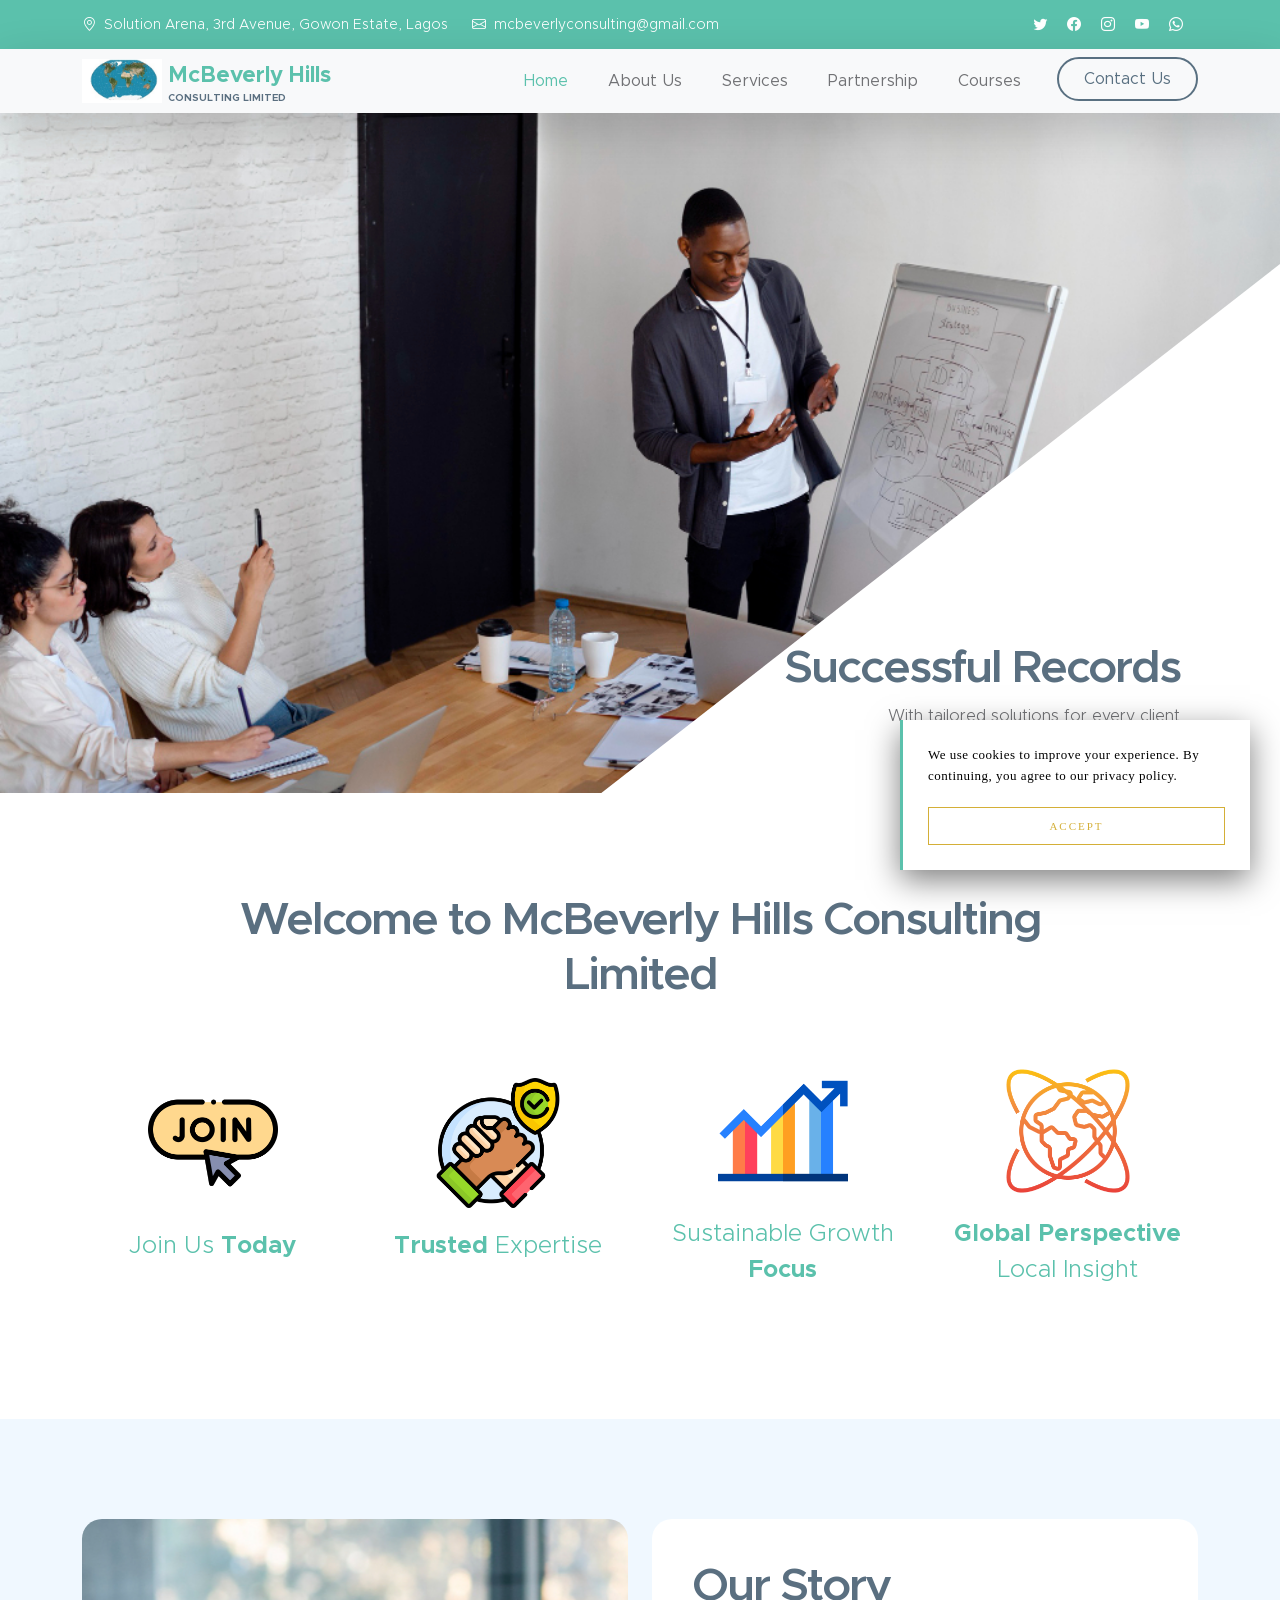
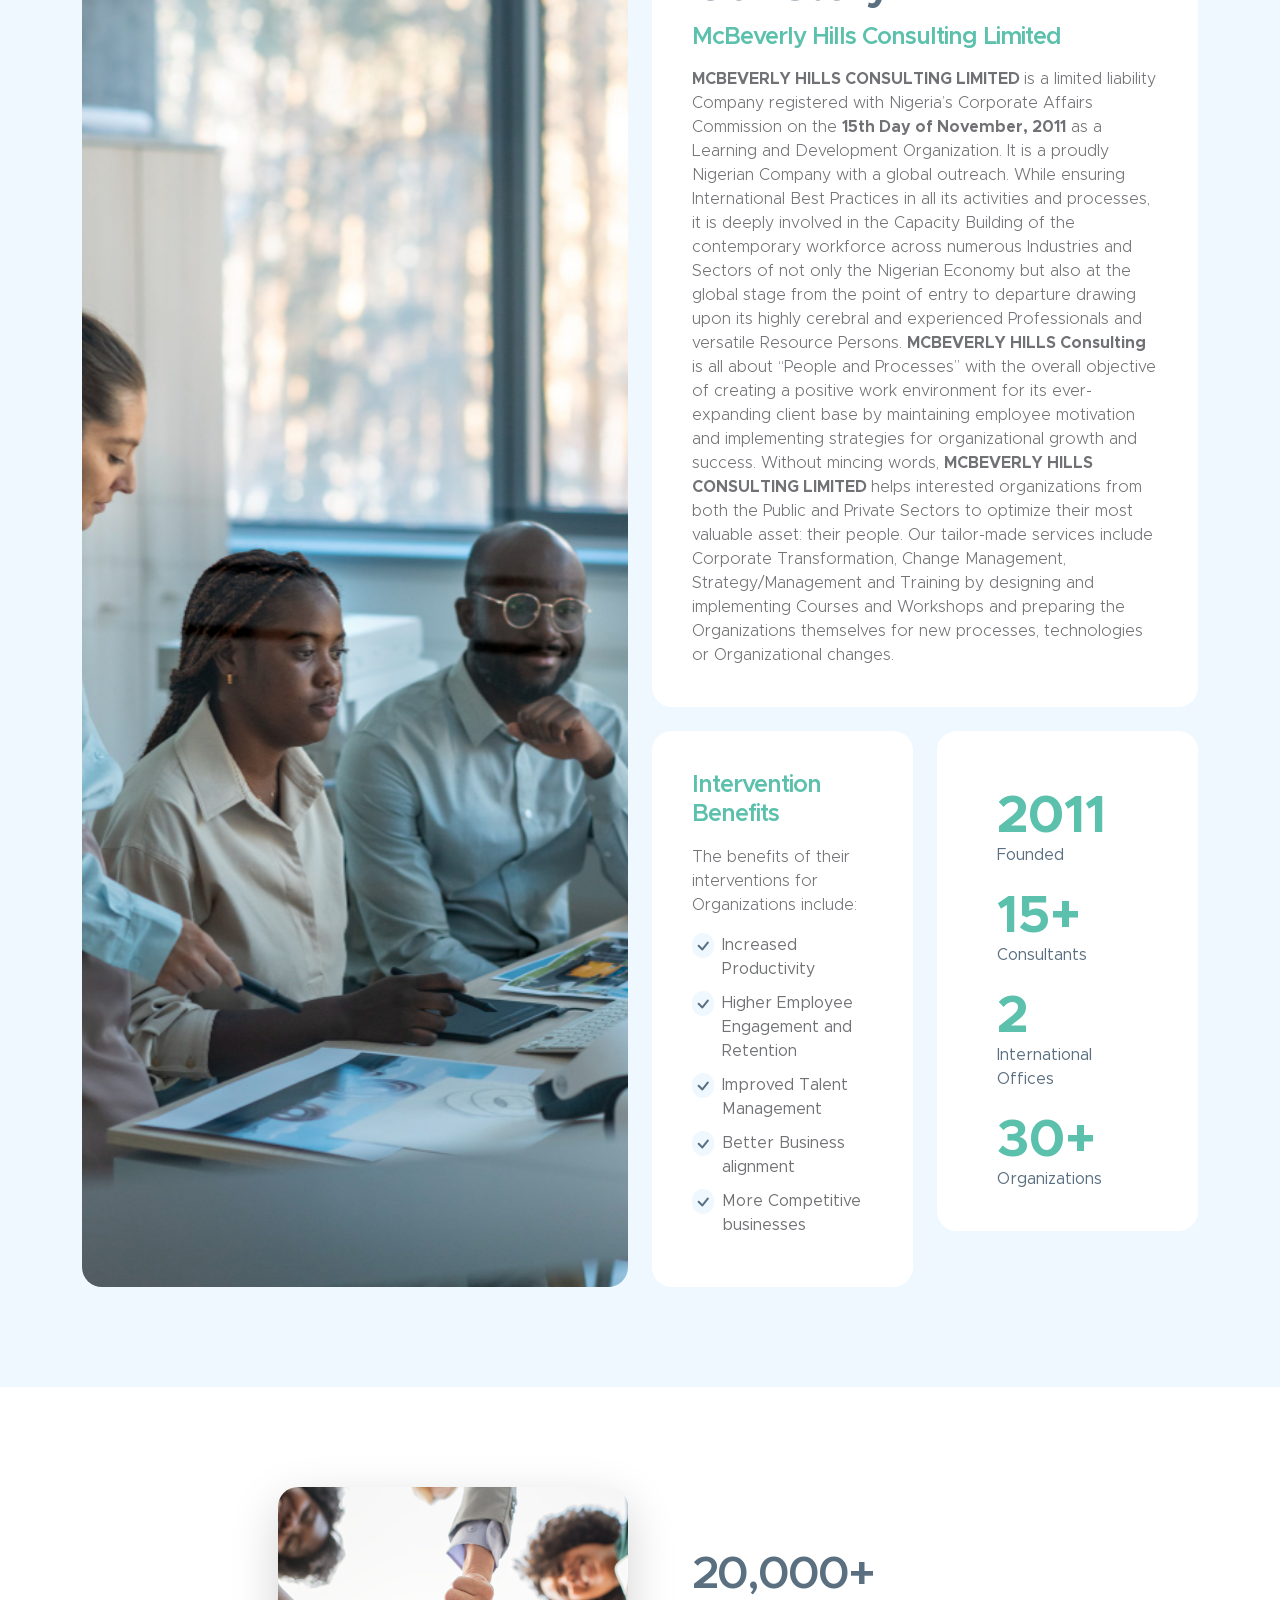
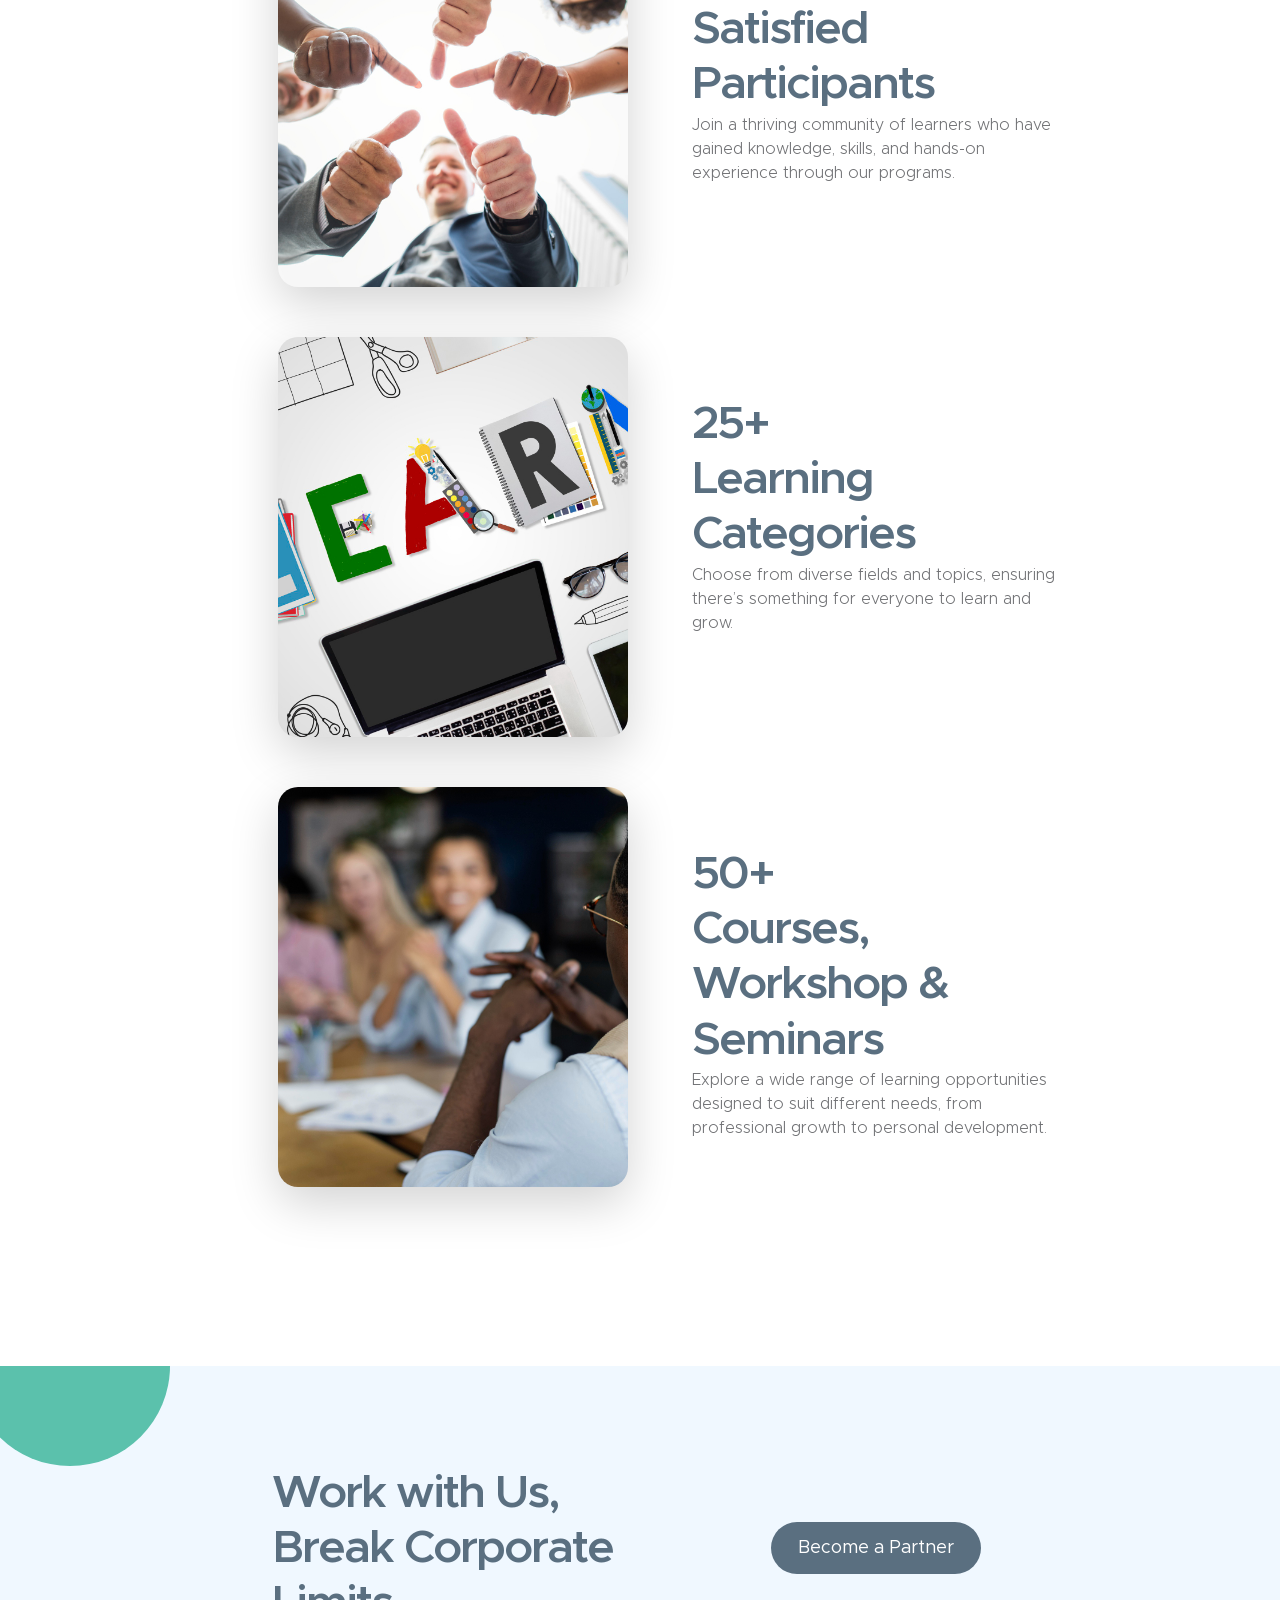
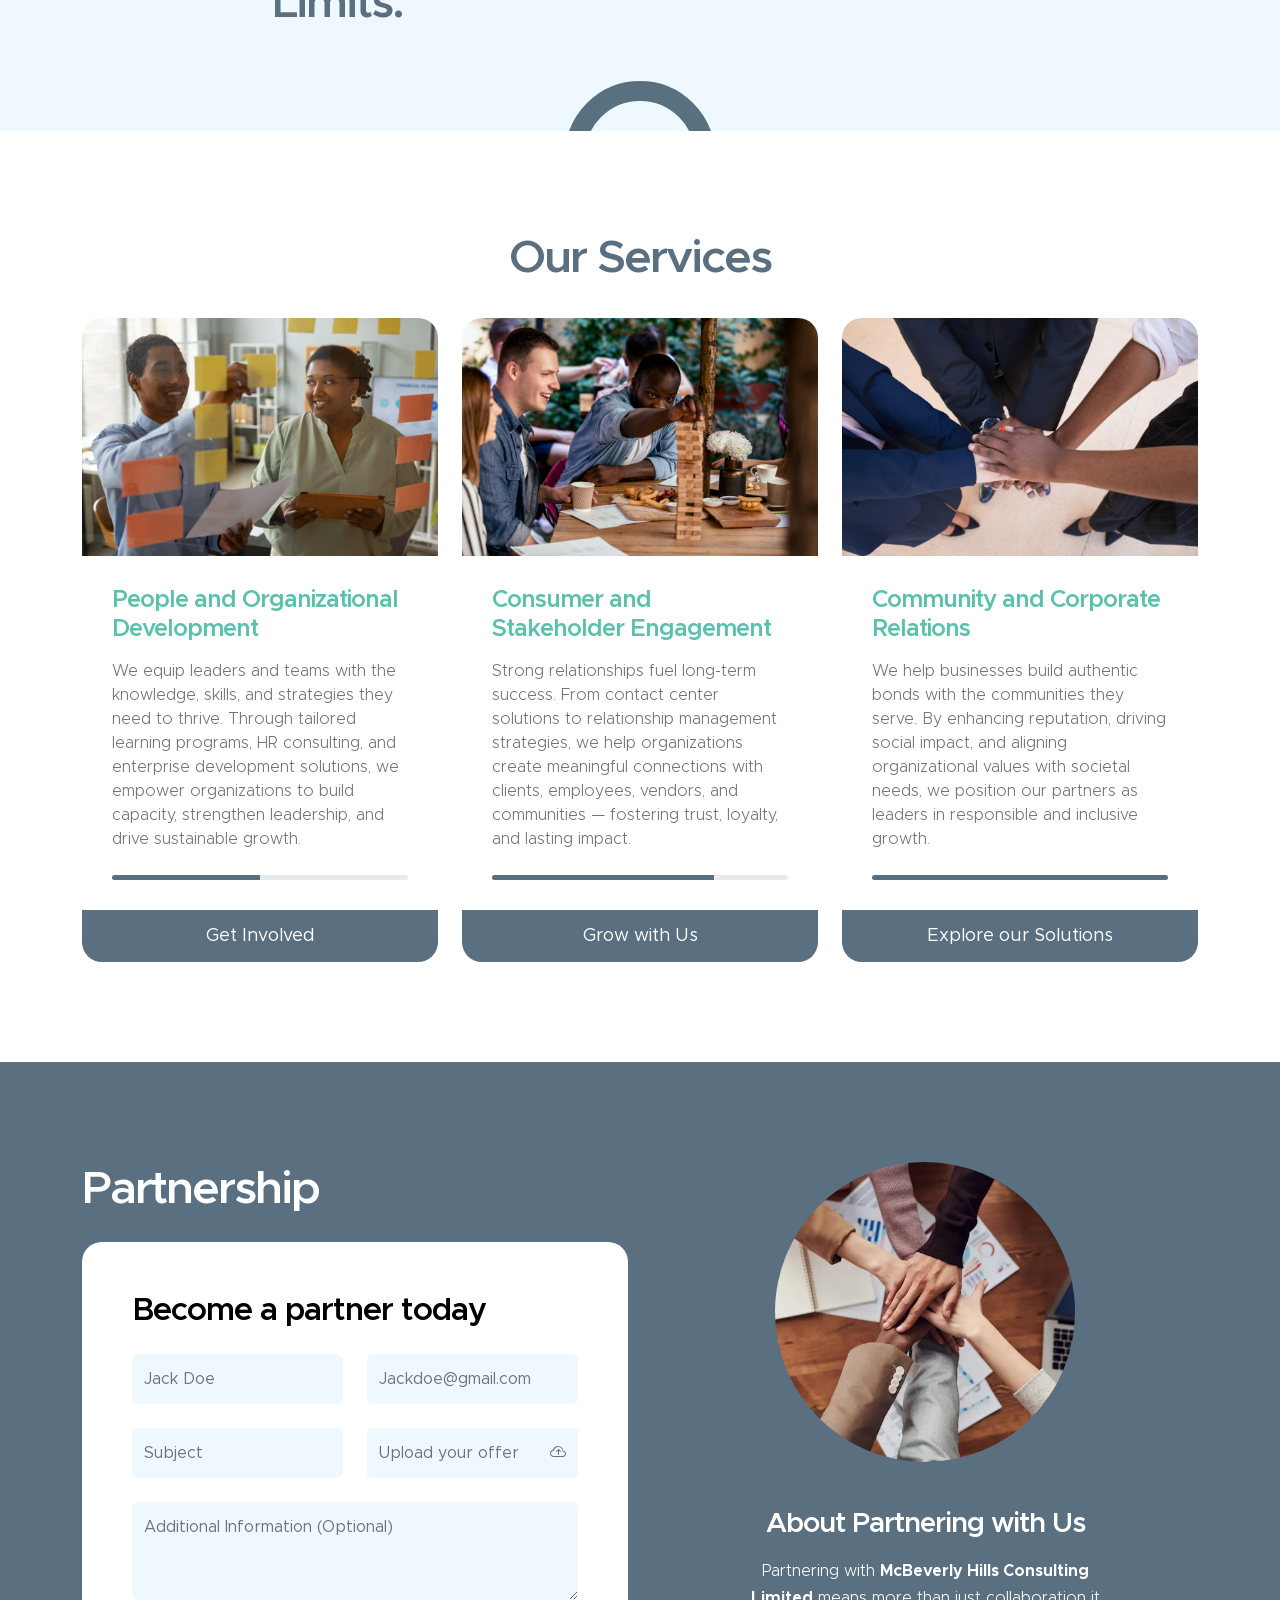
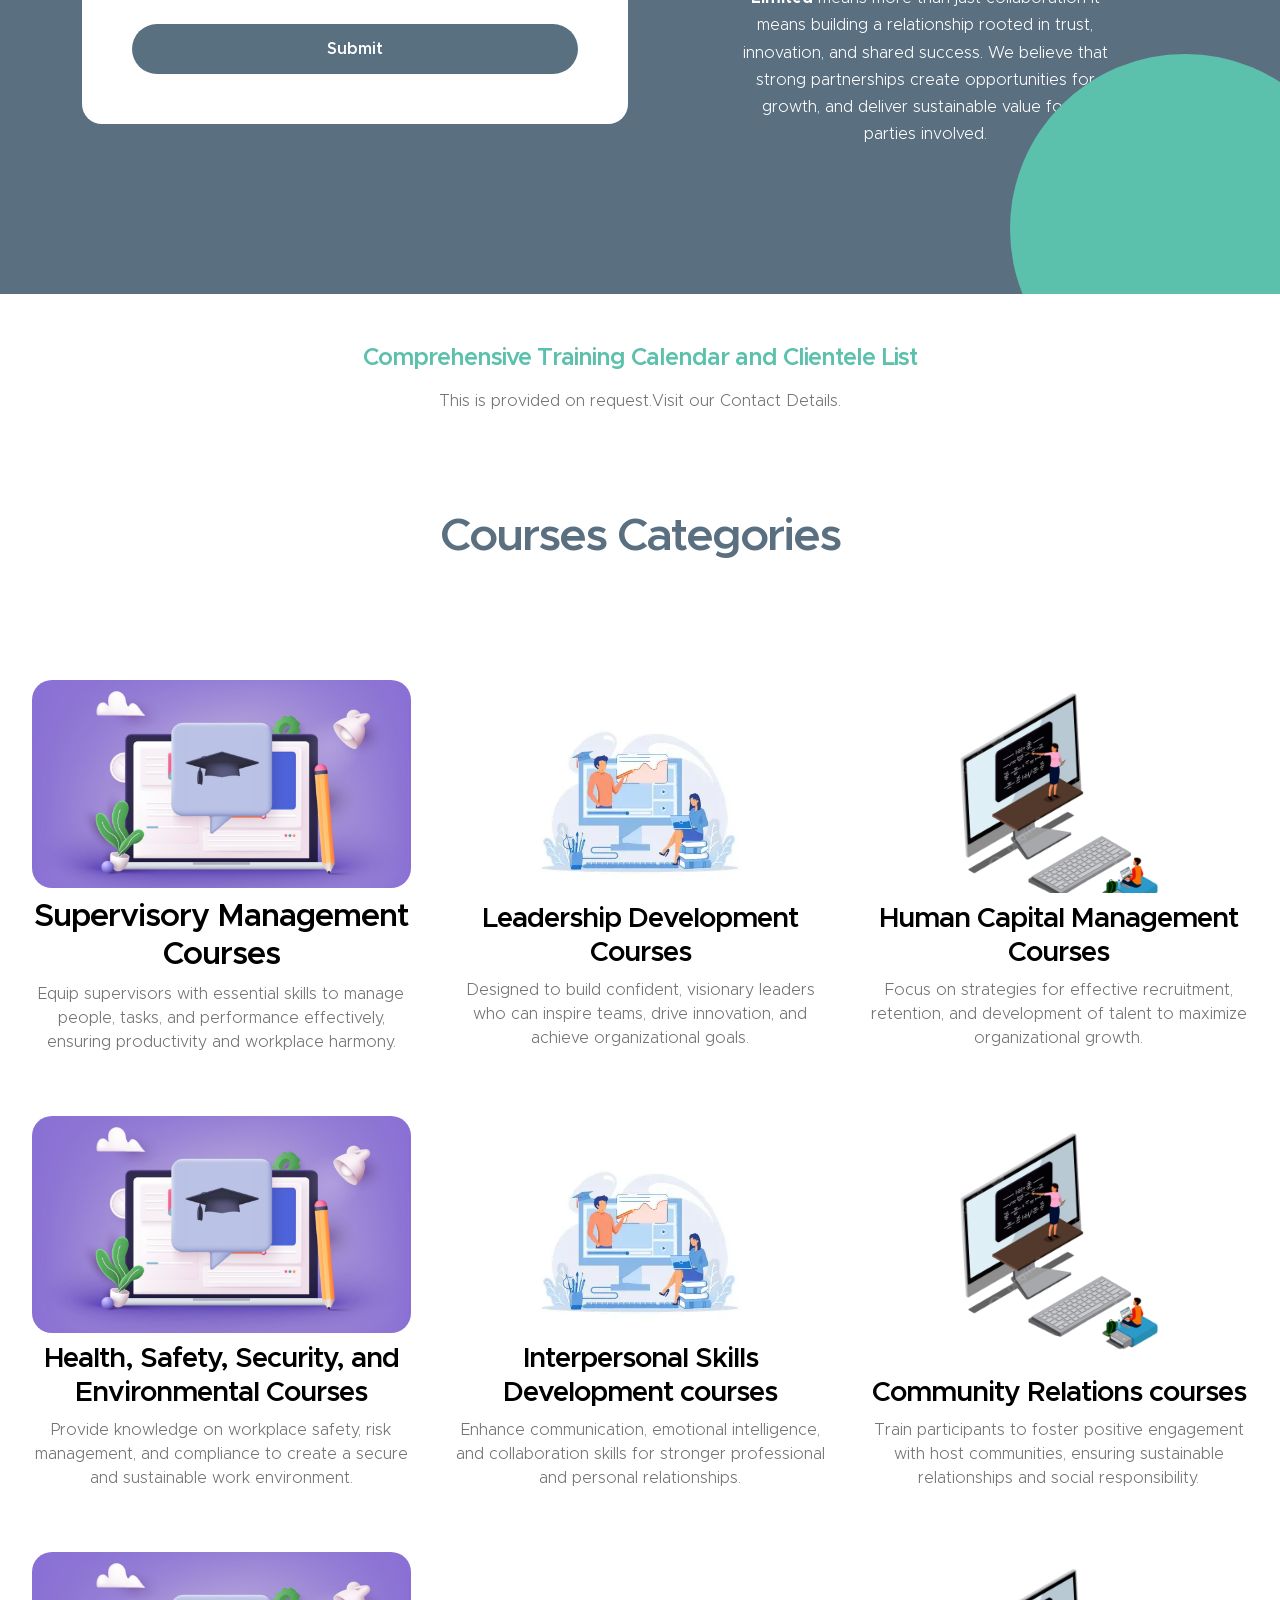
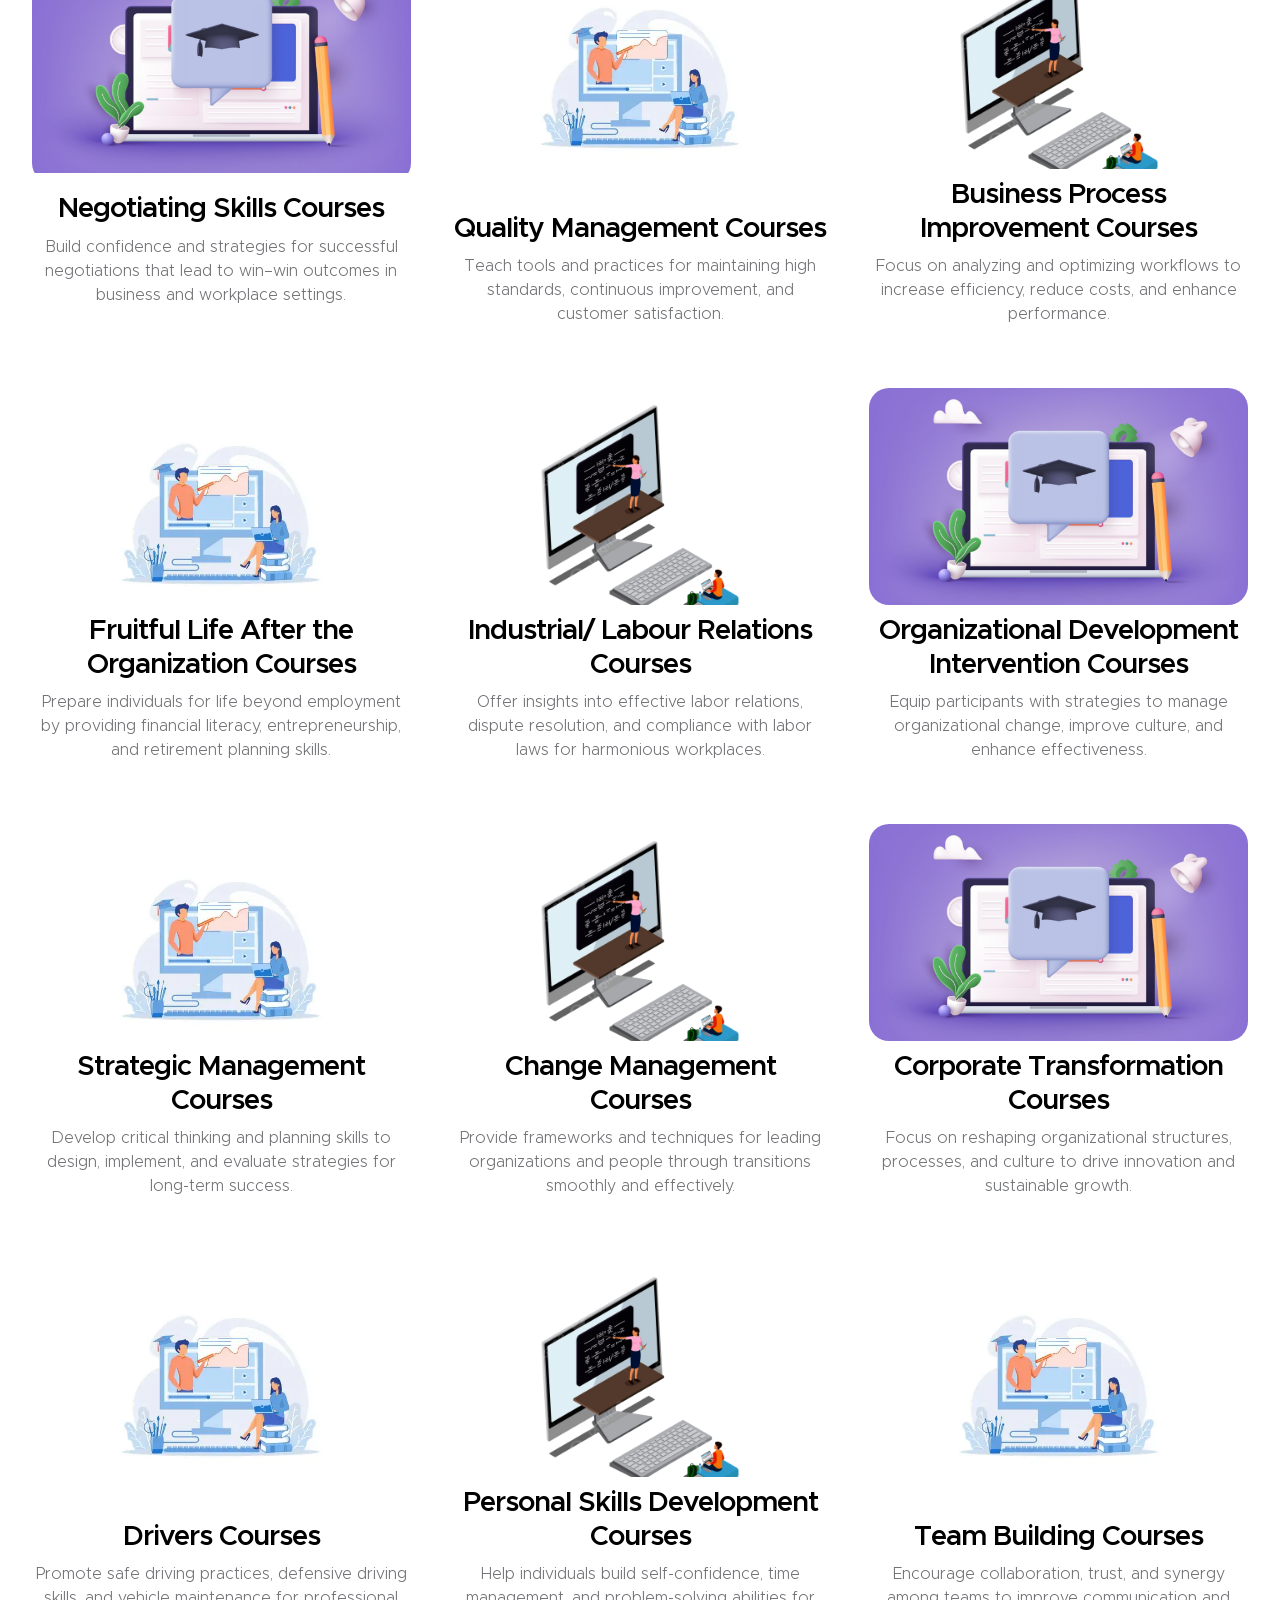
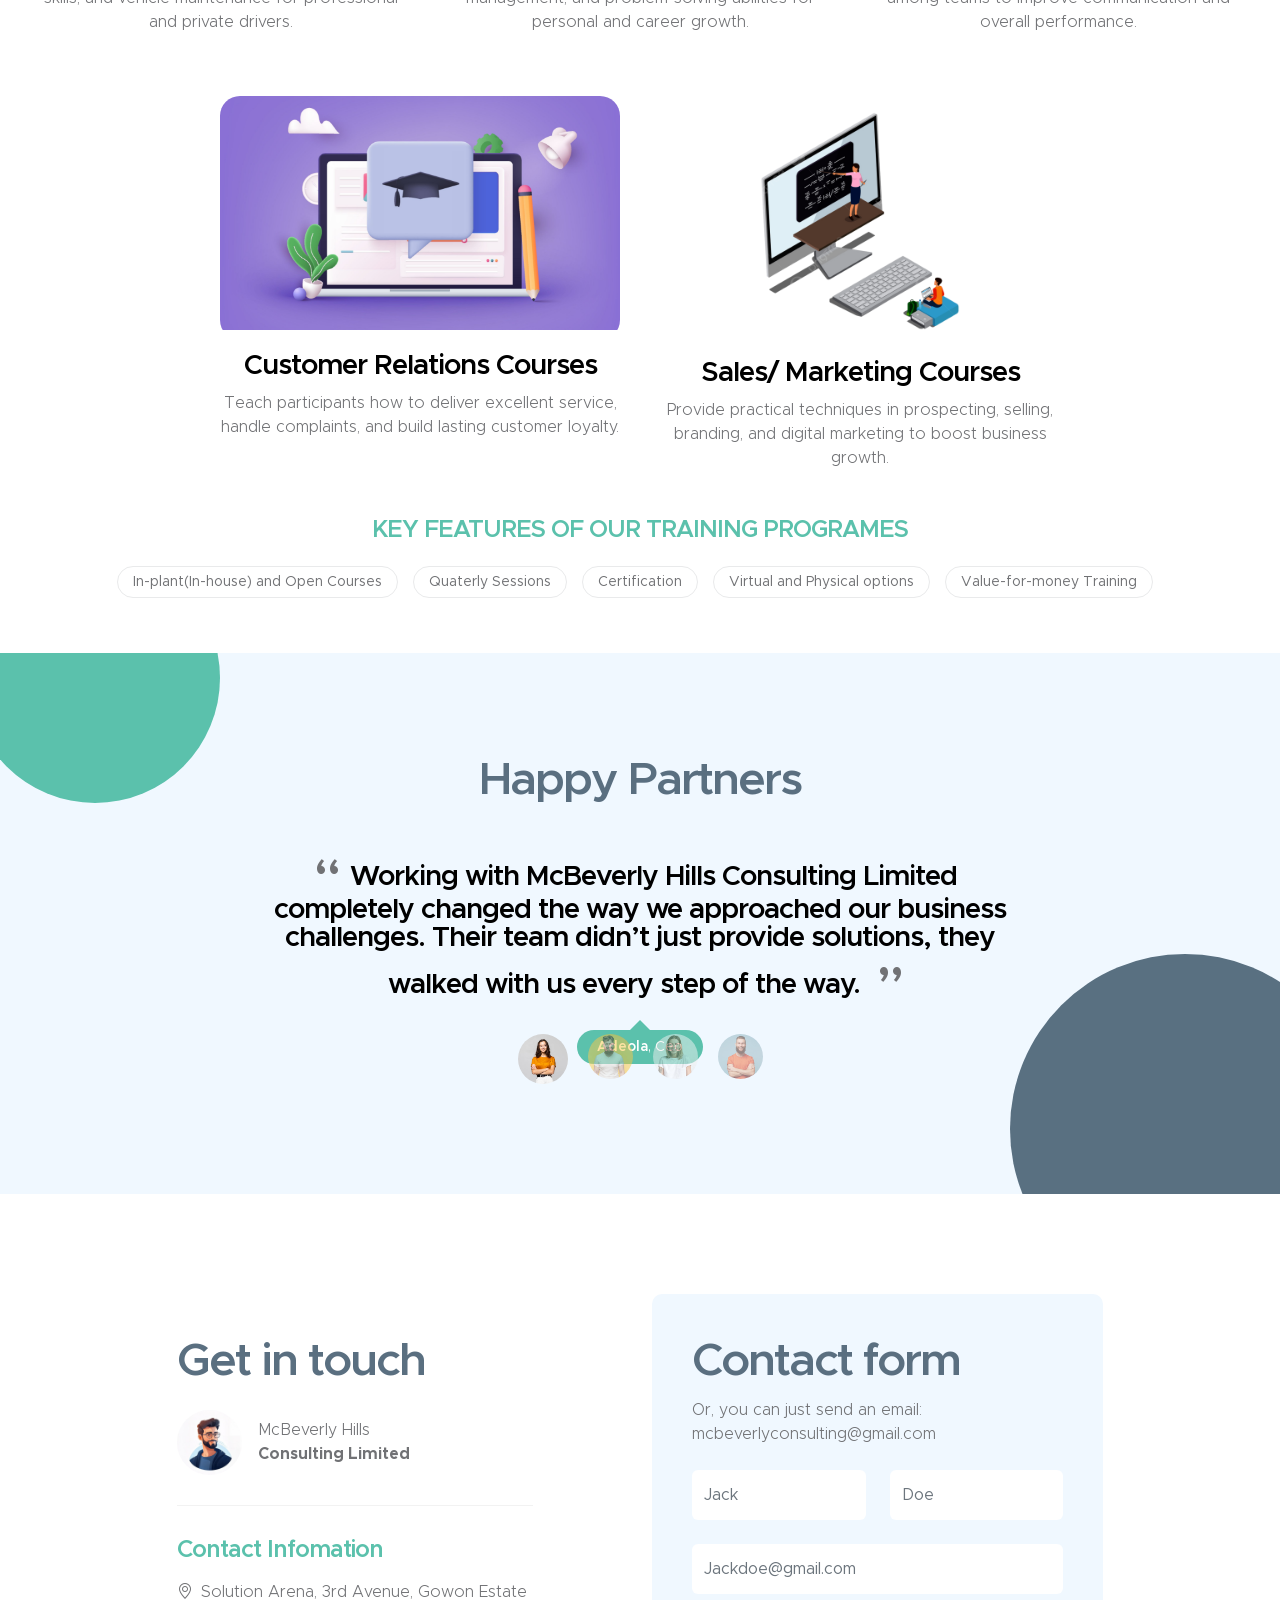
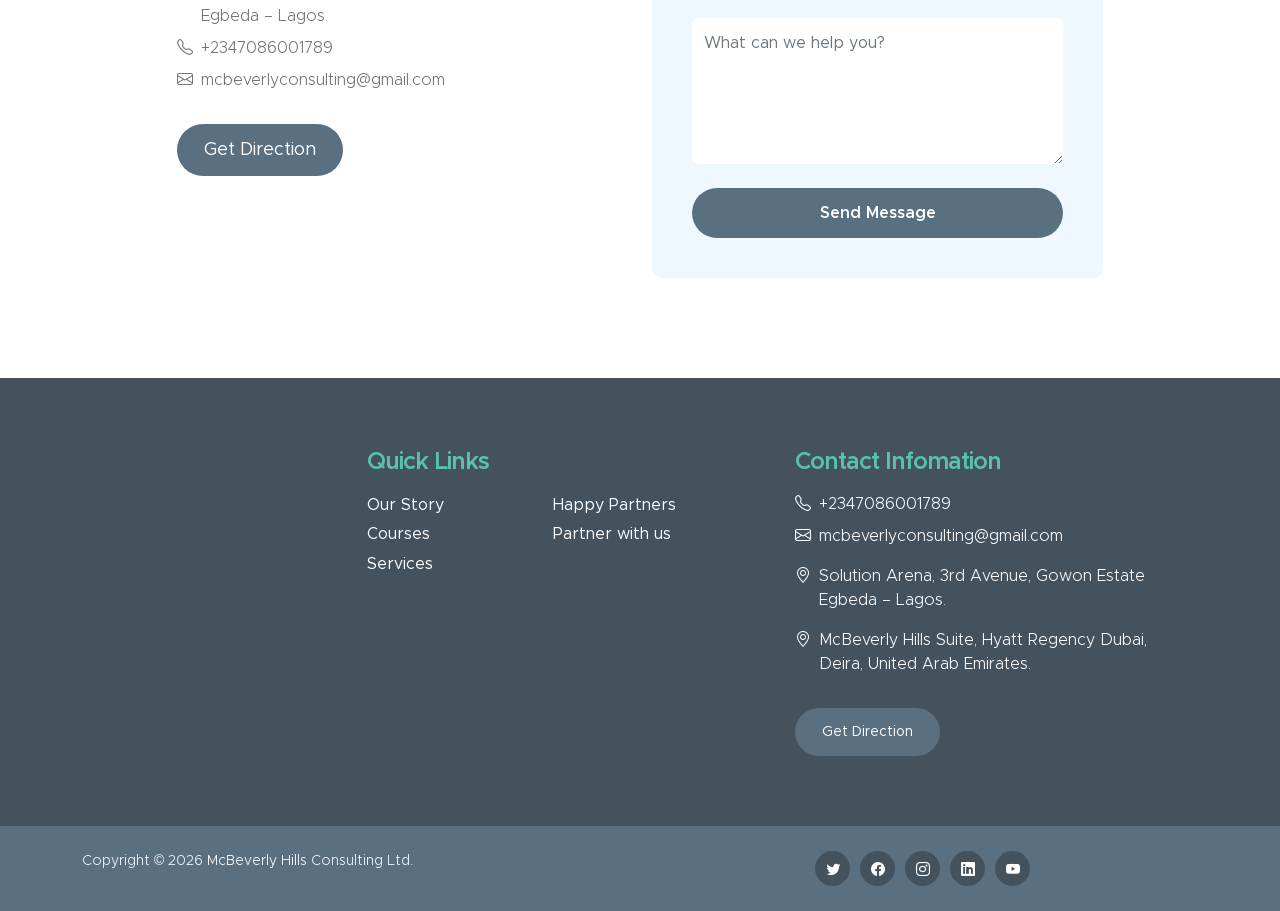
==== commit 6b7b8ed1: "Adding cookies permission" ====
--- a/index.html
+++ b/index.html
@@ -1422,6 +1422,12 @@
         </div>
     </footer>
 
+
+    <div id="cookie-banner" class="cookie-container">
+        <p>We use cookies to improve your experience. By continuing, you agree to our privacy policy.</p>
+        <button id="accept-cookies-btn">Accept</button>
+    </div>
+
     <!-- JAVASCRIPT FILES -->
     <script src="js/jquery.min.js"></script>
     <script src="js/bootstrap.min.js"></script>
--- a/css/templatemo-kind-heart-charity.css
+++ b/css/templatemo-kind-heart-charity.css
@@ -9,81 +9,81 @@
 
 
 @font-face {
-    font-family: 'Metropolis';
-    src: url('../fonts/Metropolis/Metropolis-Regular.woff2') format('woff2'),
-        url('../fonts/Metropolis/Metropolis-Regular.woff') format('woff');
-    font-weight: normal;
-    font-style: normal;
-    font-display: swap;
+  font-family: 'Metropolis';
+  src: url('../fonts/Metropolis/Metropolis-Regular.woff2') format('woff2'),
+    url('../fonts/Metropolis/Metropolis-Regular.woff') format('woff');
+  font-weight: normal;
+  font-style: normal;
+  font-display: swap;
 }
 
 @font-face {
-    font-family: 'Metropolis';
-    src: url('../fonts/Metropolis/Metropolis-Light.woff2') format('woff2'),
-        url('../fonts/Metropolis/Metropolis-Light.woff') format('woff');
-    font-weight: 300;
-    font-style: normal;
-    font-display: swap;
+  font-family: 'Metropolis';
+  src: url('../fonts/Metropolis/Metropolis-Light.woff2') format('woff2'),
+    url('../fonts/Metropolis/Metropolis-Light.woff') format('woff');
+  font-weight: 300;
+  font-style: normal;
+  font-display: swap;
 }
 
 @font-face {
-    font-family: 'Metropolis';
-    src: url('../fonts/Metropolis/Metropolis-SemiBold.woff2') format('woff2'),
-        url('../fonts/Metropolis/Metropolis-SemiBold.woff') format('woff');
-    font-weight: 600;
-    font-style: normal;
-    font-display: swap;
+  font-family: 'Metropolis';
+  src: url('../fonts/Metropolis/Metropolis-SemiBold.woff2') format('woff2'),
+    url('../fonts/Metropolis/Metropolis-SemiBold.woff') format('woff');
+  font-weight: 600;
+  font-style: normal;
+  font-display: swap;
 }
 
 @font-face {
-    font-family: 'Metropolis';
-    src: url('../fonts/Metropolis/Metropolis-Bold.woff2') format('woff2'),
-        url('../fonts/Metropolis/Metropolis-Bold.woff') format('woff');
-    font-weight: bold;
-    font-style: normal;
-    font-display: swap;
+  font-family: 'Metropolis';
+  src: url('../fonts/Metropolis/Metropolis-Bold.woff2') format('woff2'),
+    url('../fonts/Metropolis/Metropolis-Bold.woff') format('woff');
+  font-weight: bold;
+  font-style: normal;
+  font-display: swap;
 }
 
 /*---------------------------------------
   CUSTOM PROPERTIES ( VARIABLES )             
 -----------------------------------------*/
 :root {
-  --white-color:                  #ffffff;
-  --primary-color:                #5bc1ac;
-  --secondary-color:              #5a6f80;
-  --section-bg-color:             #f0f8ff;
-  --site-footer-bg-color:         #44525d;
-  --custom-btn-bg-color:          #597081;
-  --custom-btn-bg-hover-color:    #5bc1ac;
-  --dark-color:                   #000000;
-  --p-color:                      #717275;
-  --border-color:                 #e9eaeb;
-
-  --body-font-family:             'Metropolis', sans-serif;
-
-  --h1-font-size:                 52px;
-  --h2-font-size:                 46px;
-  --h3-font-size:                 32px;
-  --h4-font-size:                 28px;
-  --h5-font-size:                 24px;
-  --h6-font-size:                 22px;
-  --p-font-size:                  16px;
-  --btn-font-size:                18px;
-  --copyright-font-size:          14px;
-
-  --border-radius-large:          100px;
-  --border-radius-medium:         20px;
-  --border-radius-small:          10px;
-
-  --font-weight-light:            300;
-  --font-weight-normal:           400;
-  --font-weight-semibold:         600;
-  --font-weight-bold:             700;
+  --white-color: #ffffff;
+  --primary-color: #5bc1ac;
+  --secondary-color: #5a6f80;
+  --section-bg-color: #f0f8ff;
+  --site-footer-bg-color: #44525d;
+  --custom-btn-bg-color: #597081;
+  --custom-btn-bg-hover-color: #5bc1ac;
+  --dark-color: #000000;
+  --p-color: #717275;
+  --border-color: #e9eaeb;
+
+  --body-font-family: 'Metropolis', sans-serif;
+
+  --h1-font-size: 52px;
+  --h2-font-size: 46px;
+  --h3-font-size: 32px;
+  --h4-font-size: 28px;
+  --h5-font-size: 24px;
+  --h6-font-size: 22px;
+  --p-font-size: 16px;
+  --btn-font-size: 18px;
+  --copyright-font-size: 14px;
+
+  --border-radius-large: 100px;
+  --border-radius-medium: 20px;
+  --border-radius-small: 10px;
+
+  --font-weight-light: 300;
+  --font-weight-normal: 400;
+  --font-weight-semibold: 600;
+  --font-weight-bold: 700;
 }
 
 body {
   background-color: var(--white-color);
-  font-family: var(--body-font-family); 
+  font-family: var(--body-font-family);
 }
 
 
@@ -150,7 +150,7 @@
   font-weight: var(--font-weight-normal);
 }
 
-a, 
+a,
 button {
   touch-action: manipulation;
   transition: all 0.3s;
@@ -193,7 +193,7 @@
   height: 100%;
 }
 
-.section-overlay + .container {
+.section-overlay+.container {
   position: relative;
 }
 
@@ -210,7 +210,7 @@
 }
 
 .custom-block-wrap:hover {
-  box-shadow: 0 1rem 3rem rgba(0,0,0,.175);
+  box-shadow: 0 1rem 3rem rgba(0, 0, 0, .175);
 }
 
 .custom-block-body {
@@ -397,7 +397,7 @@
   padding-bottom: 15px;
 }
 
-.navbar-nav .nav-link.active, 
+.navbar-nav .nav-link.active,
 .navbar-nav .nav-link:hover {
   background: transparent;
   color: var(--primary-color);
@@ -405,7 +405,7 @@
 
 .dropdown-menu {
   background: var(--white-color);
-  box-shadow: 0 1rem 3rem rgba(0,0,0,.175);
+  box-shadow: 0 1rem 3rem rgba(0, 0, 0, .175);
   border: 0;
   max-width: 50px;
   padding: 0;
@@ -426,9 +426,9 @@
   padding-top: 0;
 }
 
-.dropdown-item.active, 
+.dropdown-item.active,
 .dropdown-item:active,
-.dropdown-item:focus, 
+.dropdown-item:focus,
 .dropdown-item:hover {
   background: transparent;
   color: var(--primary-color);
@@ -564,7 +564,7 @@
   position: relative;
 }
 
-.carousel:hover .carousel-control-next-icon, 
+.carousel:hover .carousel-control-next-icon,
 .carousel:hover .carousel-control-prev-icon {
   opacity: 1;
 }
@@ -607,12 +607,12 @@
   justify-content: inherit;
 }
 
-.carousel-control-next, 
+.carousel-control-next,
 .carousel-control-prev {
   opacity: 1;
 }
 
-.carousel-control-next-icon, 
+.carousel-control-next-icon,
 .carousel-control-prev-icon {
   background-color: var(--secondary-color);
   border-radius: var(--border-radius-large);
@@ -623,7 +623,7 @@
   transition: all 0.5s;
 }
 
-.carousel-control-next-icon:hover, 
+.carousel-control-next-icon:hover,
 .carousel-control-prev-icon:hover {
   background-color: var(--primary-color);
 }
@@ -642,7 +642,7 @@
 .featured-block:hover {
   background: var(--white-color);
   border-radius: var(--border-radius-medium);
-  box-shadow: 0 1rem 3rem rgba(0,0,0,.175);
+  box-shadow: 0 1rem 3rem rgba(0, 0, 0, .175);
 }
 
 .featured-block:hover .featured-block-image {
@@ -666,7 +666,7 @@
   transition: all 0.5s;
 }
 
-.imgTarget{
+.imgTarget {
   width: 130px;
   height: 130px;
 }
@@ -694,7 +694,7 @@
 }
 
 
-.aboutImgTarget{
+.aboutImgTarget {
   margin-bottom: 50px;
 }
 
@@ -848,27 +848,40 @@
 #section_5 {
   width: 100%;
   display: flex;
-  justify-content: center;   /* Center horizontally */
-  align-items: center;       /* Center vertically */
-  flex-direction: column;    /* Stack content */
+  justify-content: center;
+  /* Center horizontally */
+  align-items: center;
+  /* Center vertically */
+  flex-direction: column;
+  /* Stack content */
   padding: 50px 0;
-  text-align: center;        /* Center headings */    /* keep your debug border */
+  text-align: center;
+  /* Center headings */
+  /* keep your debug border */
 }
 
 .rowTarget {
   display: flex;
-  flex-direction: row;       /* Change to row for side-by-side */
-  align-items: flex-start;   /* Align items to the top */
-  justify-content: center;   /* Center the blocks horizontally */
-  flex-wrap: wrap;           /* Allow wrapping on smaller screens */
+  flex-direction: row;
+  /* Change to row for side-by-side */
+  align-items: flex-start;
+  /* Align items to the top */
+  justify-content: center;
+  /* Center the blocks horizontally */
+  flex-wrap: wrap;
+  /* Allow wrapping on smaller screens */
   width: 100%;
   padding-top: 40px;
 }
+
 .blockTarget {
   display: flex;
-  flex-direction: column;   /* stack items vertically */
-  justify-content: center;  /* center vertically in each block */
-  align-items: center;      /* center horizontally */
+  flex-direction: column;
+  /* stack items vertically */
+  justify-content: center;
+  /* center vertically in each block */
+  align-items: center;
+  /* center horizontally */
   margin: 20px;
   max-width: 400px;
   max-height: 400px;
@@ -877,10 +890,14 @@
 }
 
 .blockTarget img {
-  max-width: 100%;      /* responsive width */
-  max-height: 250px;    /* make it bigger */
-  object-fit: contain;  /* show whole image */
-  margin-bottom: 10px;  /* space between image & text */
+  max-width: 100%;
+  /* responsive width */
+  max-height: 250px;
+  /* make it bigger */
+  object-fit: contain;
+  /* show whole image */
+  margin-bottom: 10px;
+  /* space between image & text */
 }
 
 
@@ -888,7 +905,8 @@
 .targetImg {
   max-width: 200px;
   max-height: 200px;
-  margin: 0 auto;            /* Center images inside */
+  margin: 0 auto;
+  /* Center images inside */
   display: block;
 }
 
@@ -1100,24 +1118,24 @@
 #testimonial-carousel .carousel-indicators li {
   text-indent: inherit;
   background: transparent;
-  margin: 0 10px; 
+  margin: 0 10px;
 }
 
 #testimonial-carousel .carousel-indicators li,
 #testimonial-carousel .carousel-indicators li::before {
   width: 45px;
-  height: 45px; 
+  height: 45px;
 }
 
 #testimonial-carousel .carousel-indicators .avatar-image {
   width: 45px;
-  height: 45px; 
+  height: 45px;
 }
 
 #testimonial-carousel .carousel-indicators .active,
 #testimonial-carousel .carousel-indicators .active .avatar-image {
   background: transparent;
-  width: 50px; 
+  width: 50px;
   height: 50px;
 }
 
@@ -1180,7 +1198,7 @@
   padding-right: 0;
 }
 
-.form-check-group-donation-frequency + .form-check-group-donation-frequency {
+.form-check-group-donation-frequency+.form-check-group-donation-frequency {
   padding-right: 12px;
   padding-left: 0;
 }
@@ -1236,9 +1254,9 @@
   background-image: none;
 }
 
-.form-check-radio .form-check-input:checked[type=radio] + .form-check-label,
-.form-check-radio .form-check-input:hover + .form-check-label,
-.form-check-radio .form-check-input:checked + .form-check-label {
+.form-check-radio .form-check-input:checked[type=radio]+.form-check-label,
+.form-check-radio .form-check-input:hover+.form-check-label,
+.form-check-radio .form-check-input:checked+.form-check-label {
   color: var(--white-color);
 }
 
@@ -1351,11 +1369,11 @@
 }
 
 .site-footer-bottom a {
-	color: var(--white-color);
+  color: var(--white-color);
 }
 
 .site-footer-bottom a:hover {
-	color: #FF6;
+  color: #FF6;
 }
 
 .site-footer-link {
@@ -1446,7 +1464,7 @@
     width: 450px;
     height: 450px;
   }
-  
+
   .volunteer-image {
     width: 350px;
     height: 350px;
@@ -1510,7 +1528,7 @@
   .navbar-expand-lg .navbar-nav .nav-link {
     padding: 8px 20px;
   }
-  
+
   .dropdown:hover .dropdown-menu {
     display: block;
     position: relative;
@@ -1528,7 +1546,7 @@
     height: inherit;
   }
 
-  .carousel:hover .carousel-control-next-icon, 
+  .carousel:hover .carousel-control-next-icon,
   .carousel:hover .carousel-control-prev-icon {
     opacity: 1;
   }
@@ -1545,7 +1563,7 @@
     right: 12px;
   }
 
-  .carousel-control-next-icon, 
+  .carousel-control-next-icon,
   .carousel-control-prev-icon {
     opacity: 1;
     width: 60px;
@@ -1616,7 +1634,7 @@
     padding: 30px;
   }
 
-  .counter-number, 
+  .counter-number,
   .counter-number-text {
     font-size: var(--h2-font-size);
   }
@@ -1645,6 +1663,7 @@
 }
 
 @media screen and (max-width: 580px) {
+
   .hero-section-full-height,
   #hero-slide .carousel-item,
   .carousel-image {
@@ -1685,7 +1704,7 @@
     padding-bottom: 30px;
   }
 
-  .carousel-control-next-icon, 
+  .carousel-control-next-icon,
   .carousel-control-prev-icon {
     width: 45px;
     height: 45px;
@@ -1722,3 +1741,78 @@
   }
 }
 
+/* LUXURY STYLE - Floating Glass Card */
+.cookie-container {
+  position: fixed;
+  bottom: 30px;
+  right: 30px;
+  /* Floating in corner */
+  width: 350px;
+  /* Card shape, not full width */
+  background: #fff;
+  /* Deep luxury black, slight transparency */
+  backdrop-filter: blur(10px);
+  /* Frosted glass effect */
+  color: #000;
+  padding: 25px;
+  border-left: 3px solid #5bc1ac;
+  /* Gold accent border */
+  box-shadow: 0 10px 30px rgba(0, 0, 0, 0.5);
+  z-index: 10000;
+  opacity: 0;
+  visibility: hidden;
+  transform: translateY(20px);
+  transition: all 0.5s cubic-bezier(0.19, 1, 0.22, 1);
+  font-family: 'Playfair Display', serif;
+  /* Use your site's luxury font */
+}
+
+.cookie-container.active {
+  opacity: 1;
+  visibility: visible;
+  transform: translateY(0);
+}
+
+.cookie-container p {
+  margin-bottom: 20px;
+  font-size: 13px;
+  letter-spacing: 0.5px;
+  line-height: 1.6;
+  color: #000;
+}
+
+.cookie-container button {
+  width: 100%;
+  background: transparent;
+  border: 1px solid #d4af37;
+  /* Gold border */
+  color: #D4AF37;
+  padding: 10px 0;
+  text-transform: uppercase;
+  font-size: 11px;
+  letter-spacing: 2px;
+  cursor: pointer;
+  transition: all 0.3s ease;
+}
+
+.cookie-container button:hover {
+  background: #5bc1ac;
+  color: #000;
+}
+
+/* Mobile Adjustment for Luxury */
+@media (max-width: 480px) {
+  .cookie-container {
+    right: 0;
+    bottom: 0;
+    width: 100%;
+    border-left: none;
+    border-top: 2px solid #5bc1ac;
+  }
+
+
+  .cookie-container button:hover {
+    background: #5bc1ac;
+    color: #000;
+  }
+}
